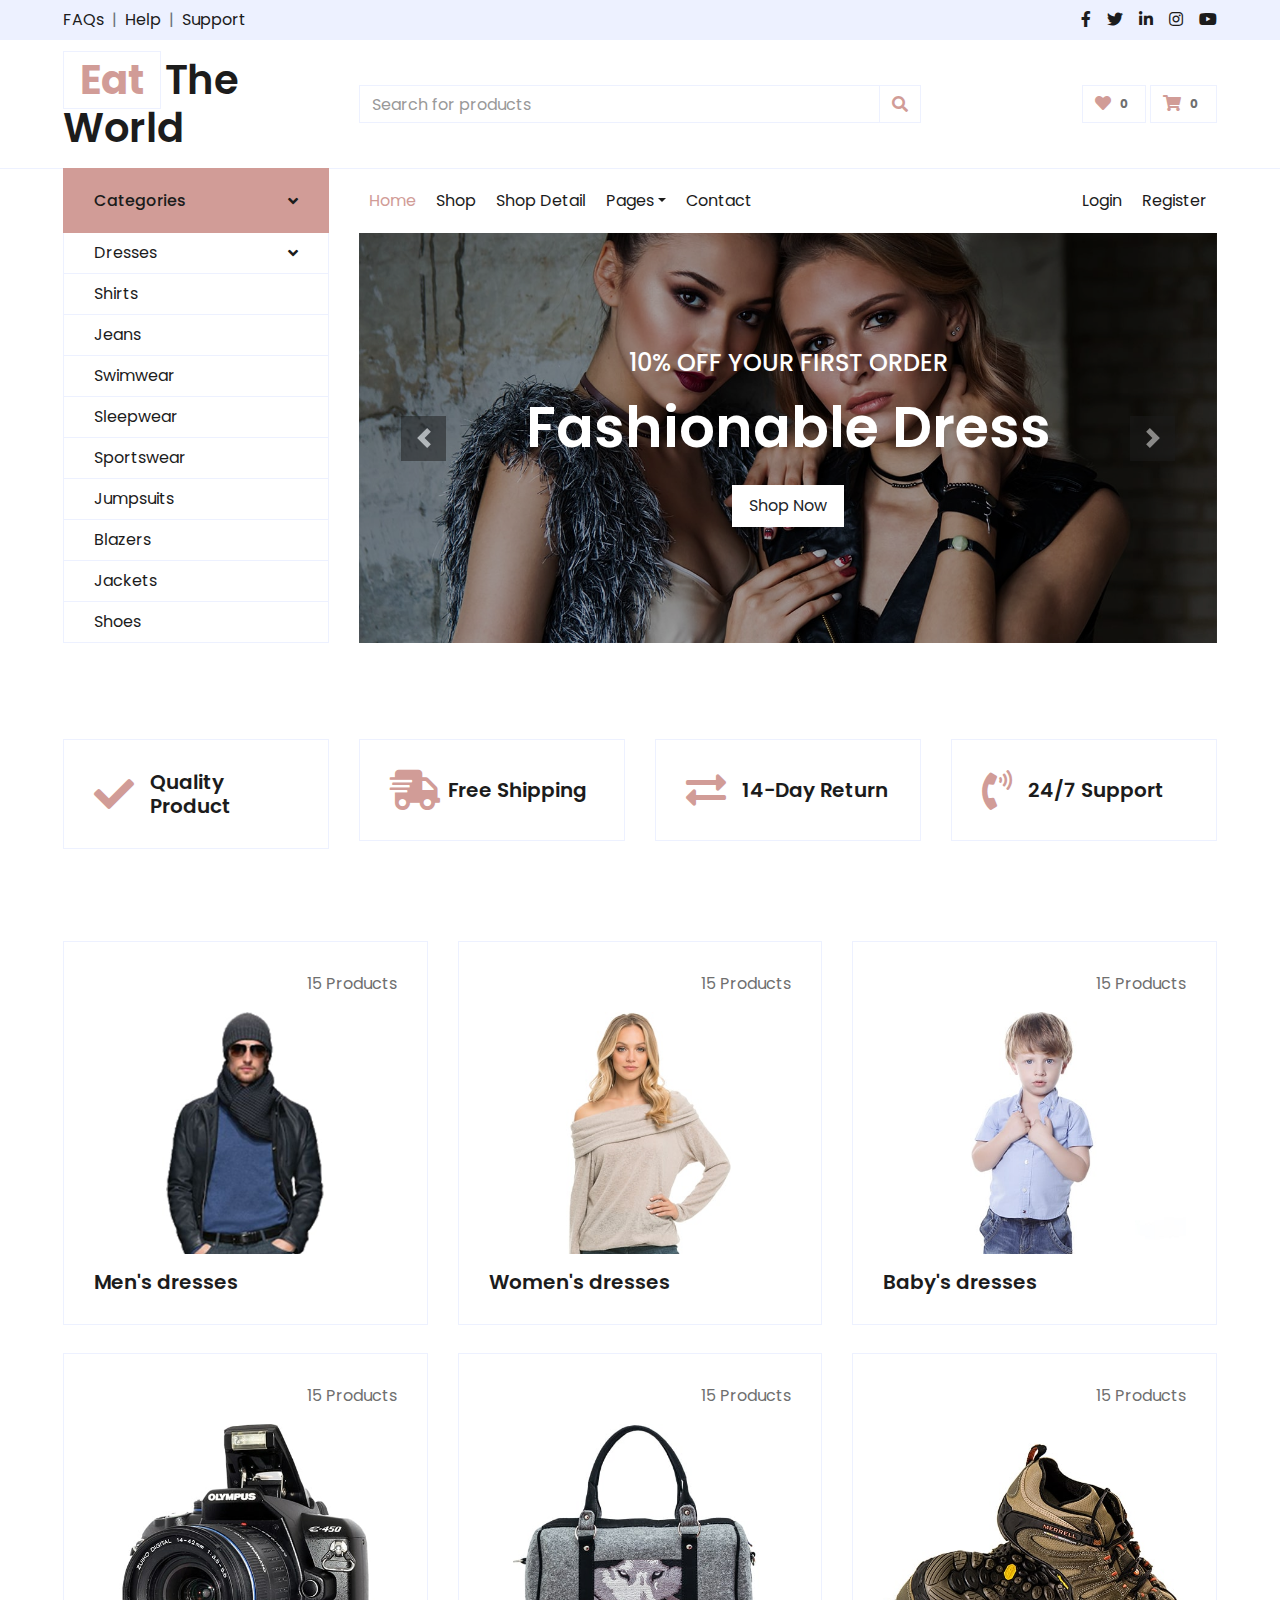
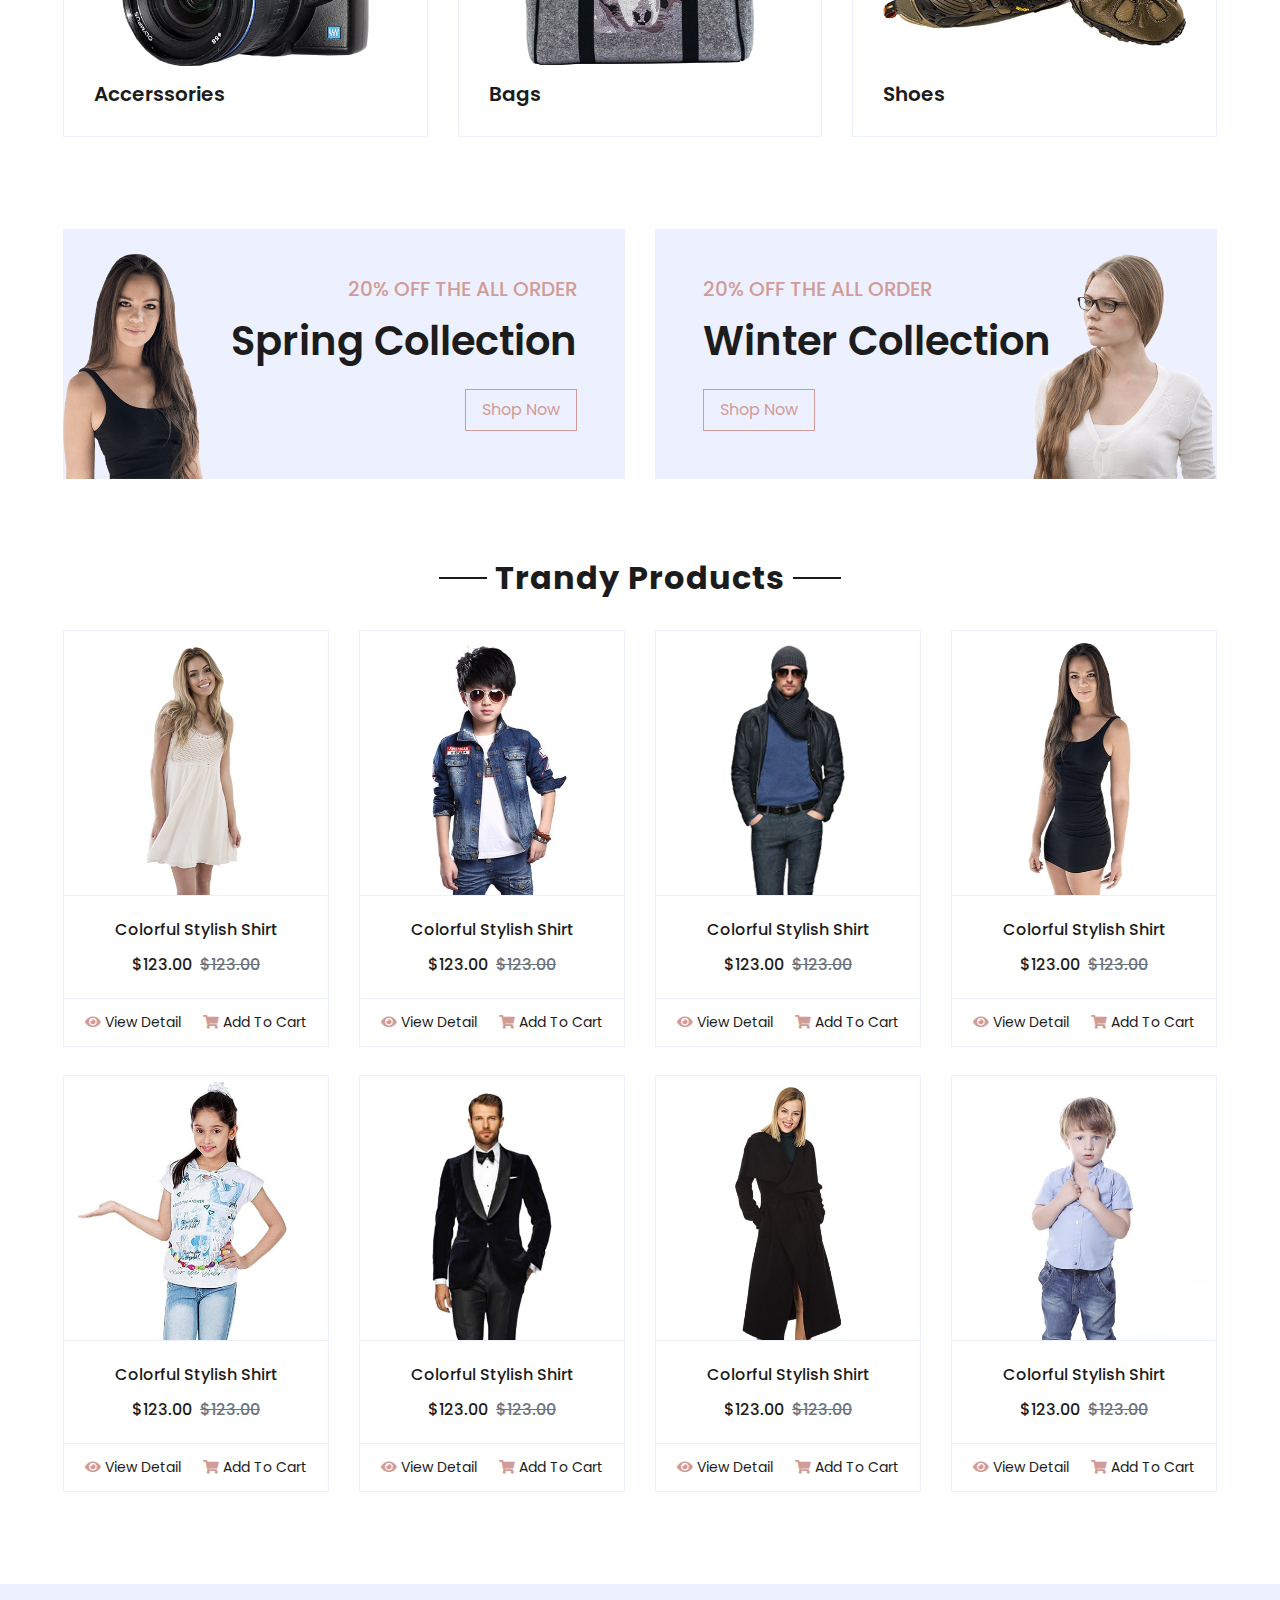
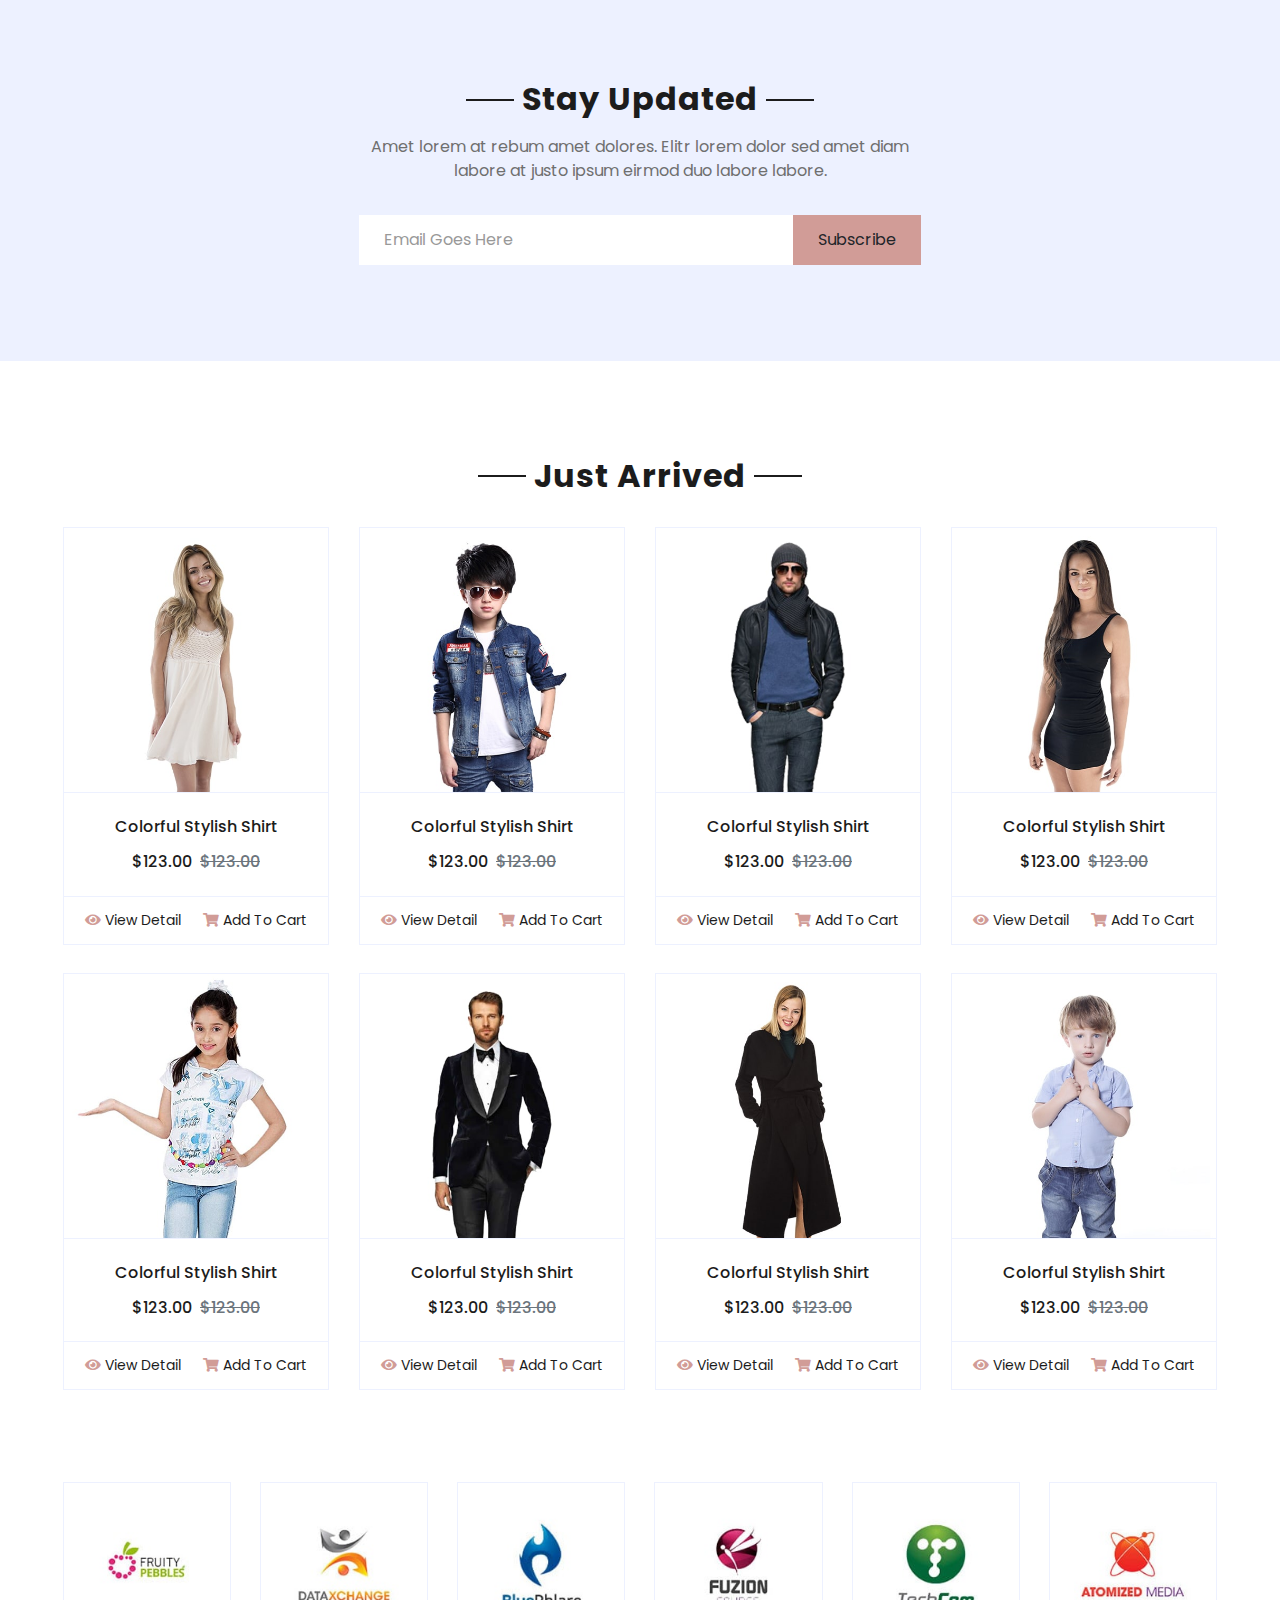
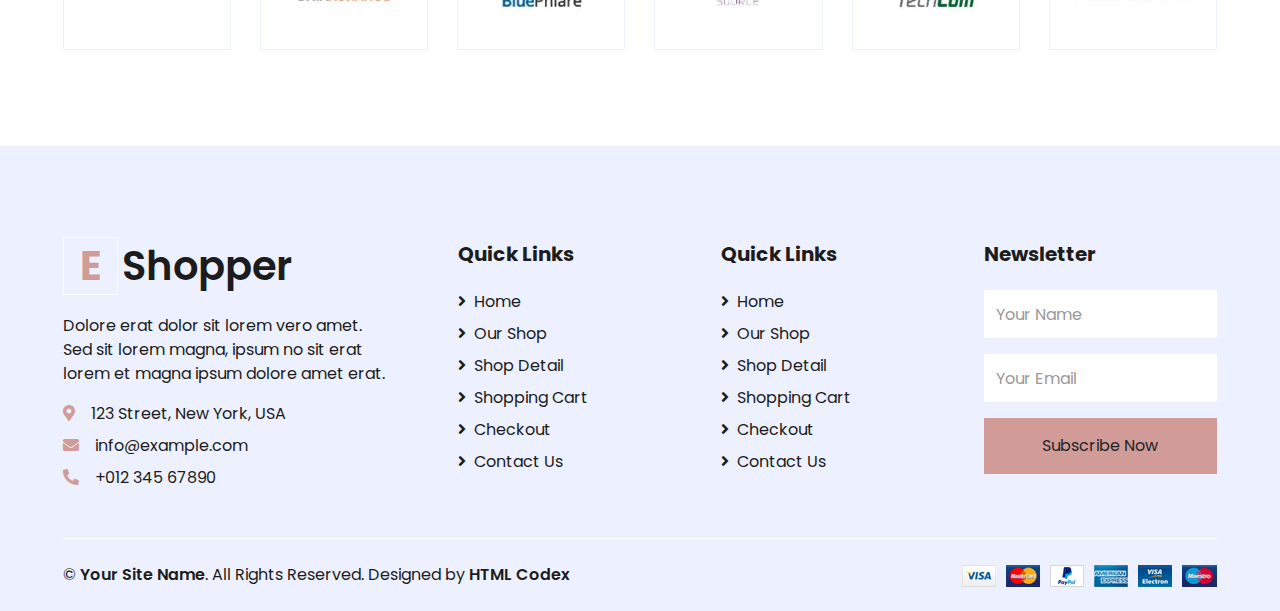
==== fe_case_md4/index.html @ 08b0b9df "scroll chuyển trang" ====
<!DOCTYPE html>
<html lang="en">

<head>
    <meta charset="utf-8">
    <title>EShopper - Bootstrap Shop Template</title>
    <meta content="width=device-width, initial-scale=1.0" name="viewport">
    <meta content="Free HTML Templates" name="keywords">
    <meta content="Free HTML Templates" name="description">

    <!-- Favicon -->
    <link href="img/favicon.ico" rel="icon">

    <!-- Google Web Fonts -->
    <link rel="preconnect" href="https://fonts.gstatic.com">
    <link href="https://fonts.googleapis.com/css2?family=Poppins:wght@100;200;300;400;500;600;700;800;900&display=swap" rel="stylesheet"> 

    <!-- Font Awesome -->
    <link href="https://cdnjs.cloudflare.com/ajax/libs/font-awesome/5.10.0/css/all.min.css" rel="stylesheet">

    <!-- Libraries Stylesheet -->
    <link href="lib/owlcarousel/assets/owl.carousel.min.css" rel="stylesheet">

    <!-- Customized Bootstrap Stylesheet -->
    <link href="css/style.css" rel="stylesheet">
</head>
<body>
    <!-- Topbar Start -->
    <div class="container-fluid">
        <div class="row bg-secondary py-2 px-xl-5">
            <div class="col-lg-6 d-none d-lg-block">
                <div class="d-inline-flex align-items-center">
                    <a class="text-dark" href="">FAQs</a>
                    <span class="text-muted px-2">|</span>
                    <a class="text-dark" href="">Help</a>
                    <span class="text-muted px-2">|</span>
                    <a class="text-dark" href="">Support</a>
                </div>
            </div>
            <div class="col-lg-6 text-center text-lg-right">
                <div class="d-inline-flex align-items-center">
                    <a class="text-dark px-2" href="">
                        <i class="fab fa-facebook-f"></i>
                    </a>
                    <a class="text-dark px-2" href="">
                        <i class="fab fa-twitter"></i>
                    </a>
                    <a class="text-dark px-2" href="">
                        <i class="fab fa-linkedin-in"></i>
                    </a>
                    <a class="text-dark px-2" href="">
                        <i class="fab fa-instagram"></i>
                    </a>
                    <a class="text-dark pl-2" href="">
                        <i class="fab fa-youtube"></i>
                    </a>
                </div>
            </div>
        </div>
        <div class="row align-items-center py-3 px-xl-5">
            <div class="col-lg-3 d-none d-lg-block">
                <a href="index.html" class="text-decoration-none">
                    <h1 class="m-0 display-5 font-weight-semi-bold">
                        <span class="text-primary font-weight-bold border px-3 mr-1">Eat</span>The World</h1>
                </a>
            </div>
            <div class="col-lg-6 col-6 text-left">
                <form action="">
                    <div class="input-group">
                        <input type="text" class="form-control" placeholder="Search for products">
                        <div class="input-group-append">
                            <span class="input-group-text bg-transparent text-primary">
                                <i class="fa fa-search"></i>
                            </span>
                        </div>
                    </div>
                </form>
            </div>
            <div class="col-lg-3 col-6 text-right">
                <a href="" class="btn border">
                    <i class="fas fa-heart text-primary"></i>
                    <span class="badge">0</span>
                </a>
                <a href="" class="btn border">
                    <i class="fas fa-shopping-cart text-primary"></i>
                    <span class="badge">0</span>
                </a>
            </div>
        </div>
    </div>
    <!-- Topbar End -->


    <!-- Navbar Start -->
    <div class="container-fluid mb-5">
        <div class="row border-top px-xl-5">
            <div class="col-lg-3 d-none d-lg-block">
                <a class="btn shadow-none d-flex align-items-center justify-content-between bg-primary text-white w-100"
                   data-toggle="collapse" href="#navbar-vertical" style="height: 65px; margin-top: -1px; padding: 0 30px;">
                    <h6 class="m-0">Categories</h6>
                    <i class="fa fa-angle-down text-dark"></i>
                </a>
                <nav class="collapse show navbar navbar-vertical navbar-light align-items-start p-0 border border-top-0 border-bottom-0" id="navbar-vertical">
                    <div class="navbar-nav w-100 overflow-hidden" style="height: 410px">
                        <div class="nav-item dropdown">
                            <a href="#" class="nav-link" data-toggle="dropdown">Dresses <i class="fa fa-angle-down float-right mt-1"></i></a>
                            <div class="dropdown-menu position-absolute bg-secondary border-0 rounded-0 w-100 m-0">
                                <a href="" class="dropdown-item">Men's Dresses</a>
                                <a href="" class="dropdown-item">Women's Dresses</a>
                                <a href="" class="dropdown-item">Baby's Dresses</a>
                            </div>
                        </div>
                        <a href="" class="nav-item nav-link">Shirts</a>
                        <a href="" class="nav-item nav-link">Jeans</a>
                        <a href="" class="nav-item nav-link">Swimwear</a>
                        <a href="" class="nav-item nav-link">Sleepwear</a>
                        <a href="" class="nav-item nav-link">Sportswear</a>
                        <a href="" class="nav-item nav-link">Jumpsuits</a>
                        <a href="" class="nav-item nav-link">Blazers</a>
                        <a href="" class="nav-item nav-link">Jackets</a>
                        <a href="" class="nav-item nav-link">Shoes</a>
                    </div>
                </nav>
            </div>
            <div class="col-lg-9">
                <nav class="navbar navbar-expand-lg bg-light navbar-light py-3 py-lg-0 px-0">
                    <a href="" class="text-decoration-none d-block d-lg-none">
                        <h1 class="m-0 display-5 font-weight-semi-bold"><span class="text-primary font-weight-bold border px-3 mr-1">E</span>Shopper</h1>
                    </a>
                    <button type="button" class="navbar-toggler" data-toggle="collapse" data-target="#navbarCollapse">
                        <span class="navbar-toggler-icon"></span>
                    </button>
                    <div class="collapse navbar-collapse justify-content-between" id="navbarCollapse">
                        <div class="navbar-nav mr-auto py-0">
                            <a href="index.html" class="nav-item nav-link active">Home</a>
                            <a href="shop.html" class="nav-item nav-link">Shop</a>
                            <a href="detail.html" class="nav-item nav-link">Shop Detail</a>
                            <div class="nav-item dropdown">
                                <a href="#" class="nav-link dropdown-toggle" data-toggle="dropdown">Pages</a>
                                <div class="dropdown-menu rounded-0 m-0">
                                    <a href="cart.html" class="dropdown-item">Shopping Cart</a>
                                    <a href="checkout.html" class="dropdown-item">Checkout</a>
                                </div>
                            </div>
                            <a href="save_merchant.html" class="nav-item nav-link">Contact</a>
                        </div>
                        <div class="navbar-nav ml-auto py-0">
                            <a href="" class="nav-item nav-link">Login</a>
                            <a href="" class="nav-item nav-link">Register</a>
                        </div>
                    </div>
                </nav>
                <div id="header-carousel" class="carousel slide" data-ride="carousel">
                    <div class="carousel-inner">
                        <div class="carousel-item active" style="height: 410px;">
                            <img class="img-fluid" src="img/carousel-1.jpg" alt="Image">
                            <div class="carousel-caption d-flex flex-column align-items-center justify-content-center">
                                <div class="p-3" style="max-width: 700px;">
                                    <h4 class="text-light text-uppercase font-weight-medium mb-3">10% Off Your First Order</h4>
                                    <h3 class="display-4 text-white font-weight-semi-bold mb-4">Fashionable Dress</h3>
                                    <a href="" class="btn btn-light py-2 px-3">Shop Now</a>
                                </div>
                            </div>
                        </div>
                        <div class="carousel-item" style="height: 410px;">
                            <img class="img-fluid" src="img/carousel-2.jpg" alt="Image">
                            <div class="carousel-caption d-flex flex-column align-items-center justify-content-center">
                                <div class="p-3" style="max-width: 700px;">
                                    <h4 class="text-light text-uppercase font-weight-medium mb-3">10% Off Your First Order</h4>
                                    <h3 class="display-4 text-white font-weight-semi-bold mb-4">Reasonable Price</h3>
                                    <a href="" class="btn btn-light py-2 px-3">Shop Now</a>
                                </div>
                            </div>
                        </div>
                    </div>
                    <a class="carousel-control-prev" href="#header-carousel" data-slide="prev">
                        <div class="btn btn-dark" style="width: 45px; height: 45px;">
                            <span class="carousel-control-prev-icon mb-n2"></span>
                        </div>
                    </a>
                    <a class="carousel-control-next" href="#header-carousel" data-slide="next">
                        <div class="btn btn-dark" style="width: 45px; height: 45px;">
                            <span class="carousel-control-next-icon mb-n2"></span>
                        </div>
                    </a>
                </div>
            </div>
        </div>
    </div>
    <!-- Navbar End -->


    <!-- Featured Start -->
    <div class="container-fluid pt-5">
        <div class="row px-xl-5 pb-3">
            <div class="col-lg-3 col-md-6 col-sm-12 pb-1">
                <div class="d-flex align-items-center border mb-4" style="padding: 30px;">
                    <h1 class="fa fa-check text-primary m-0 mr-3"></h1>
                    <h5 class="font-weight-semi-bold m-0">Quality Product</h5>
                </div>
            </div>
            <div class="col-lg-3 col-md-6 col-sm-12 pb-1">
                <div class="d-flex align-items-center border mb-4" style="padding: 30px;">
                    <h1 class="fa fa-shipping-fast text-primary m-0 mr-2"></h1>
                    <h5 class="font-weight-semi-bold m-0">Free Shipping</h5>
                </div>
            </div>
            <div class="col-lg-3 col-md-6 col-sm-12 pb-1">
                <div class="d-flex align-items-center border mb-4" style="padding: 30px;">
                    <h1 class="fas fa-exchange-alt text-primary m-0 mr-3"></h1>
                    <h5 class="font-weight-semi-bold m-0">14-Day Return</h5>
                </div>
            </div>
            <div class="col-lg-3 col-md-6 col-sm-12 pb-1">
                <div class="d-flex align-items-center border mb-4" style="padding: 30px;">
                    <h1 class="fa fa-phone-volume text-primary m-0 mr-3"></h1>
                    <h5 class="font-weight-semi-bold m-0">24/7 Support</h5>
                </div>
            </div>
        </div>
    </div>
    <!-- Featured End -->


    <!-- Categories Start -->
    <div class="container-fluid pt-5">
        <div class="row px-xl-5 pb-3">
            <div class="col-lg-4 col-md-6 pb-1">
                <div class="cat-item d-flex flex-column border mb-4" style="padding: 30px;">
                    <p class="text-right">15 Products</p>
                    <a href="" class="cat-img position-relative overflow-hidden mb-3">
                        <img class="img-fluid" src="img/cat-1.jpg" alt="">
                    </a>
                    <h5 class="font-weight-semi-bold m-0">Men's dresses</h5>
                </div>
            </div>
            <div class="col-lg-4 col-md-6 pb-1">
                <div class="cat-item d-flex flex-column border mb-4" style="padding: 30px;">
                    <p class="text-right">15 Products</p>
                    <a href="" class="cat-img position-relative overflow-hidden mb-3">
                        <img class="img-fluid" src="img/cat-2.jpg" alt="">
                    </a>
                    <h5 class="font-weight-semi-bold m-0">Women's dresses</h5>
                </div>
            </div>
            <div class="col-lg-4 col-md-6 pb-1">
                <div class="cat-item d-flex flex-column border mb-4" style="padding: 30px;">
                    <p class="text-right">15 Products</p>
                    <a href="" class="cat-img position-relative overflow-hidden mb-3">
                        <img class="img-fluid" src="img/cat-3.jpg" alt="">
                    </a>
                    <h5 class="font-weight-semi-bold m-0">Baby's dresses</h5>
                </div>
            </div>
            <div class="col-lg-4 col-md-6 pb-1">
                <div class="cat-item d-flex flex-column border mb-4" style="padding: 30px;">
                    <p class="text-right">15 Products</p>
                    <a href="" class="cat-img position-relative overflow-hidden mb-3">
                        <img class="img-fluid" src="img/cat-4.jpg" alt="">
                    </a>
                    <h5 class="font-weight-semi-bold m-0">Accerssories</h5>
                </div>
            </div>
            <div class="col-lg-4 col-md-6 pb-1">
                <div class="cat-item d-flex flex-column border mb-4" style="padding: 30px;">
                    <p class="text-right">15 Products</p>
                    <a href="" class="cat-img position-relative overflow-hidden mb-3">
                        <img class="img-fluid" src="img/cat-5.jpg" alt="">
                    </a>
                    <h5 class="font-weight-semi-bold m-0">Bags</h5>
                </div>
            </div>
            <div class="col-lg-4 col-md-6 pb-1">
                <div class="cat-item d-flex flex-column border mb-4" style="padding: 30px;">
                    <p class="text-right">15 Products</p>
                    <a href="" class="cat-img position-relative overflow-hidden mb-3">
                        <img class="img-fluid" src="img/cat-6.jpg" alt="">
                    </a>
                    <h5 class="font-weight-semi-bold m-0">Shoes</h5>
                </div>
            </div>
        </div>
    </div>
    <!-- Categories End -->


    <!-- Offer Start -->
    <div class="container-fluid offer pt-5">
        <div class="row px-xl-5">
            <div class="col-md-6 pb-4">
                <div class="position-relative bg-secondary text-center text-md-right text-white mb-2 py-5 px-5">
                    <img src="img/offer-1.png" alt="">
                    <div class="position-relative" style="z-index: 1;">
                        <h5 class="text-uppercase text-primary mb-3">20% off the all order</h5>
                        <h1 class="mb-4 font-weight-semi-bold">Spring Collection</h1>
                        <a href="" class="btn btn-outline-primary py-md-2 px-md-3">Shop Now</a>
                    </div>
                </div>
            </div>
            <div class="col-md-6 pb-4">
                <div class="position-relative bg-secondary text-center text-md-left text-white mb-2 py-5 px-5">
                    <img src="img/offer-2.png" alt="">
                    <div class="position-relative" style="z-index: 1;">
                        <h5 class="text-uppercase text-primary mb-3">20% off the all order</h5>
                        <h1 class="mb-4 font-weight-semi-bold">Winter Collection</h1>
                        <a href="" class="btn btn-outline-primary py-md-2 px-md-3">Shop Now</a>
                    </div>
                </div>
            </div>
        </div>
    </div>
    <!-- Offer End -->


    <!-- Products Start -->
    <div class="container-fluid pt-5">
        <div class="text-center mb-4">
            <h2 class="section-title px-5"><span class="px-2">Trandy Products</span></h2>
        </div>
        <div class="row px-xl-5 pb-3">
            <div class="col-lg-3 col-md-6 col-sm-12 pb-1">
                <div class="card product-item border-0 mb-4">
                    <div class="card-header product-img position-relative overflow-hidden bg-transparent border p-0">
                        <img class="img-fluid w-100" src="img/product-1.jpg" alt="">
                    </div>
                    <div class="card-body border-left border-right text-center p-0 pt-4 pb-3">
                        <h6 class="text-truncate mb-3">Colorful Stylish Shirt</h6>
                        <div class="d-flex justify-content-center">
                            <h6>$123.00</h6><h6 class="text-muted ml-2"><del>$123.00</del></h6>
                        </div>
                    </div>
                    <div class="card-footer d-flex justify-content-between bg-light border">
                        <a href="" class="btn btn-sm text-dark p-0"><i class="fas fa-eye text-primary mr-1"></i>View Detail</a>
                        <a href="" class="btn btn-sm text-dark p-0"><i class="fas fa-shopping-cart text-primary mr-1"></i>Add To Cart</a>
                    </div>
                </div>
            </div>
            <div class="col-lg-3 col-md-6 col-sm-12 pb-1">
                <div class="card product-item border-0 mb-4">
                    <div class="card-header product-img position-relative overflow-hidden bg-transparent border p-0">
                        <img class="img-fluid w-100" src="img/product-2.jpg" alt="">
                    </div>
                    <div class="card-body border-left border-right text-center p-0 pt-4 pb-3">
                        <h6 class="text-truncate mb-3">Colorful Stylish Shirt</h6>
                        <div class="d-flex justify-content-center">
                            <h6>$123.00</h6><h6 class="text-muted ml-2"><del>$123.00</del></h6>
                        </div>
                    </div>
                    <div class="card-footer d-flex justify-content-between bg-light border">
                        <a href="" class="btn btn-sm text-dark p-0"><i class="fas fa-eye text-primary mr-1"></i>View Detail</a>
                        <a href="" class="btn btn-sm text-dark p-0"><i class="fas fa-shopping-cart text-primary mr-1"></i>Add To Cart</a>
                    </div>
                </div>
            </div>
            <div class="col-lg-3 col-md-6 col-sm-12 pb-1">
                <div class="card product-item border-0 mb-4">
                    <div class="card-header product-img position-relative overflow-hidden bg-transparent border p-0">
                        <img class="img-fluid w-100" src="img/product-3.jpg" alt="">
                    </div>
                    <div class="card-body border-left border-right text-center p-0 pt-4 pb-3">
                        <h6 class="text-truncate mb-3">Colorful Stylish Shirt</h6>
                        <div class="d-flex justify-content-center">
                            <h6>$123.00</h6><h6 class="text-muted ml-2"><del>$123.00</del></h6>
                        </div>
                    </div>
                    <div class="card-footer d-flex justify-content-between bg-light border">
                        <a href="" class="btn btn-sm text-dark p-0"><i class="fas fa-eye text-primary mr-1"></i>View Detail</a>
                        <a href="" class="btn btn-sm text-dark p-0"><i class="fas fa-shopping-cart text-primary mr-1"></i>Add To Cart</a>
                    </div>
                </div>
            </div>
            <div class="col-lg-3 col-md-6 col-sm-12 pb-1">
                <div class="card product-item border-0 mb-4">
                    <div class="card-header product-img position-relative overflow-hidden bg-transparent border p-0">
                        <img class="img-fluid w-100" src="img/product-4.jpg" alt="">
                    </div>
                    <div class="card-body border-left border-right text-center p-0 pt-4 pb-3">
                        <h6 class="text-truncate mb-3">Colorful Stylish Shirt</h6>
                        <div class="d-flex justify-content-center">
                            <h6>$123.00</h6><h6 class="text-muted ml-2"><del>$123.00</del></h6>
                        </div>
                    </div>
                    <div class="card-footer d-flex justify-content-between bg-light border">
                        <a href="" class="btn btn-sm text-dark p-0"><i class="fas fa-eye text-primary mr-1"></i>View Detail</a>
                        <a href="" class="btn btn-sm text-dark p-0"><i class="fas fa-shopping-cart text-primary mr-1"></i>Add To Cart</a>
                    </div>
                </div>
            </div>
            <div class="col-lg-3 col-md-6 col-sm-12 pb-1">
                <div class="card product-item border-0 mb-4">
                    <div class="card-header product-img position-relative overflow-hidden bg-transparent border p-0">
                        <img class="img-fluid w-100" src="img/product-5.jpg" alt="">
                    </div>
                    <div class="card-body border-left border-right text-center p-0 pt-4 pb-3">
                        <h6 class="text-truncate mb-3">Colorful Stylish Shirt</h6>
                        <div class="d-flex justify-content-center">
                            <h6>$123.00</h6><h6 class="text-muted ml-2"><del>$123.00</del></h6>
                        </div>
                    </div>
                    <div class="card-footer d-flex justify-content-between bg-light border">
                        <a href="" class="btn btn-sm text-dark p-0"><i class="fas fa-eye text-primary mr-1"></i>View Detail</a>
                        <a href="" class="btn btn-sm text-dark p-0"><i class="fas fa-shopping-cart text-primary mr-1"></i>Add To Cart</a>
                    </div>
                </div>
            </div>
            <div class="col-lg-3 col-md-6 col-sm-12 pb-1">
                <div class="card product-item border-0 mb-4">
                    <div class="card-header product-img position-relative overflow-hidden bg-transparent border p-0">
                        <img class="img-fluid w-100" src="img/product-6.jpg" alt="">
                    </div>
                    <div class="card-body border-left border-right text-center p-0 pt-4 pb-3">
                        <h6 class="text-truncate mb-3">Colorful Stylish Shirt</h6>
                        <div class="d-flex justify-content-center">
                            <h6>$123.00</h6><h6 class="text-muted ml-2"><del>$123.00</del></h6>
                        </div>
                    </div>
                    <div class="card-footer d-flex justify-content-between bg-light border">
                        <a href="" class="btn btn-sm text-dark p-0"><i class="fas fa-eye text-primary mr-1"></i>View Detail</a>
                        <a href="" class="btn btn-sm text-dark p-0"><i class="fas fa-shopping-cart text-primary mr-1"></i>Add To Cart</a>
                    </div>
                </div>
            </div>
            <div class="col-lg-3 col-md-6 col-sm-12 pb-1">
                <div class="card product-item border-0 mb-4">
                    <div class="card-header product-img position-relative overflow-hidden bg-transparent border p-0">
                        <img class="img-fluid w-100" src="img/product-7.jpg" alt="">
                    </div>
                    <div class="card-body border-left border-right text-center p-0 pt-4 pb-3">
                        <h6 class="text-truncate mb-3">Colorful Stylish Shirt</h6>
                        <div class="d-flex justify-content-center">
                            <h6>$123.00</h6><h6 class="text-muted ml-2"><del>$123.00</del></h6>
                        </div>
                    </div>
                    <div class="card-footer d-flex justify-content-between bg-light border">
                        <a href="" class="btn btn-sm text-dark p-0"><i class="fas fa-eye text-primary mr-1"></i>View Detail</a>
                        <a href="" class="btn btn-sm text-dark p-0"><i class="fas fa-shopping-cart text-primary mr-1"></i>Add To Cart</a>
                    </div>
                </div>
            </div>
            <div class="col-lg-3 col-md-6 col-sm-12 pb-1">
                <div class="card product-item border-0 mb-4">
                    <div class="card-header product-img position-relative overflow-hidden bg-transparent border p-0">
                        <img class="img-fluid w-100" src="img/product-8.jpg" alt="">
                    </div>
                    <div class="card-body border-left border-right text-center p-0 pt-4 pb-3">
                        <h6 class="text-truncate mb-3">Colorful Stylish Shirt</h6>
                        <div class="d-flex justify-content-center">
                            <h6>$123.00</h6><h6 class="text-muted ml-2"><del>$123.00</del></h6>
                        </div>
                    </div>
                    <div class="card-footer d-flex justify-content-between bg-light border">
                        <a href="" class="btn btn-sm text-dark p-0"><i class="fas fa-eye text-primary mr-1"></i>View Detail</a>
                        <a href="" class="btn btn-sm text-dark p-0"><i class="fas fa-shopping-cart text-primary mr-1"></i>Add To Cart</a>
                    </div>
                </div>
            </div>
        </div>
    </div>
    <!-- Products End -->


    <!-- Subscribe Start -->
    <div class="container-fluid bg-secondary my-5">
        <div class="row justify-content-md-center py-5 px-xl-5">
            <div class="col-md-6 col-12 py-5">
                <div class="text-center mb-2 pb-2">
                    <h2 class="section-title px-5 mb-3"><span class="bg-secondary px-2">Stay Updated</span></h2>
                    <p>Amet lorem at rebum amet dolores. Elitr lorem dolor sed amet diam labore at justo ipsum eirmod duo labore labore.</p>
                </div>
                <form action="">
                    <div class="input-group">
                        <input type="text" class="form-control border-white p-4" placeholder="Email Goes Here">
                        <div class="input-group-append">
                            <button class="btn btn-primary px-4">Subscribe</button>
                        </div>
                    </div>
                </form>
            </div>
        </div>
    </div>
    <!-- Subscribe End -->


    <!-- Products Start -->
    <div class="container-fluid pt-5">
        <div class="text-center mb-4">
            <h2 class="section-title px-5"><span class="px-2">Just Arrived</span></h2>
        </div>
        <div class="row px-xl-5 pb-3">
            <div class="col-lg-3 col-md-6 col-sm-12 pb-1">
                <div class="card product-item border-0 mb-4">
                    <div class="card-header product-img position-relative overflow-hidden bg-transparent border p-0">
                        <img class="img-fluid w-100" src="img/product-1.jpg" alt="">
                    </div>
                    <div class="card-body border-left border-right text-center p-0 pt-4 pb-3">
                        <h6 class="text-truncate mb-3">Colorful Stylish Shirt</h6>
                        <div class="d-flex justify-content-center">
                            <h6>$123.00</h6><h6 class="text-muted ml-2"><del>$123.00</del></h6>
                        </div>
                    </div>
                    <div class="card-footer d-flex justify-content-between bg-light border">
                        <a href="" class="btn btn-sm text-dark p-0"><i class="fas fa-eye text-primary mr-1"></i>View Detail</a>
                        <a href="" class="btn btn-sm text-dark p-0"><i class="fas fa-shopping-cart text-primary mr-1"></i>Add To Cart</a>
                    </div>
                </div>
            </div>
            <div class="col-lg-3 col-md-6 col-sm-12 pb-1">
                <div class="card product-item border-0 mb-4">
                    <div class="card-header product-img position-relative overflow-hidden bg-transparent border p-0">
                        <img class="img-fluid w-100" src="img/product-2.jpg" alt="">
                    </div>
                    <div class="card-body border-left border-right text-center p-0 pt-4 pb-3">
                        <h6 class="text-truncate mb-3">Colorful Stylish Shirt</h6>
                        <div class="d-flex justify-content-center">
                            <h6>$123.00</h6><h6 class="text-muted ml-2"><del>$123.00</del></h6>
                        </div>
                    </div>
                    <div class="card-footer d-flex justify-content-between bg-light border">
                        <a href="" class="btn btn-sm text-dark p-0"><i class="fas fa-eye text-primary mr-1"></i>View Detail</a>
                        <a href="" class="btn btn-sm text-dark p-0"><i class="fas fa-shopping-cart text-primary mr-1"></i>Add To Cart</a>
                    </div>
                </div>
            </div>
            <div class="col-lg-3 col-md-6 col-sm-12 pb-1">
                <div class="card product-item border-0 mb-4">
                    <div class="card-header product-img position-relative overflow-hidden bg-transparent border p-0">
                        <img class="img-fluid w-100" src="img/product-3.jpg" alt="">
                    </div>
                    <div class="card-body border-left border-right text-center p-0 pt-4 pb-3">
                        <h6 class="text-truncate mb-3">Colorful Stylish Shirt</h6>
                        <div class="d-flex justify-content-center">
                            <h6>$123.00</h6><h6 class="text-muted ml-2"><del>$123.00</del></h6>
                        </div>
                    </div>
                    <div class="card-footer d-flex justify-content-between bg-light border">
                        <a href="" class="btn btn-sm text-dark p-0"><i class="fas fa-eye text-primary mr-1"></i>View Detail</a>
                        <a href="" class="btn btn-sm text-dark p-0"><i class="fas fa-shopping-cart text-primary mr-1"></i>Add To Cart</a>
                    </div>
                </div>
            </div>
            <div class="col-lg-3 col-md-6 col-sm-12 pb-1">
                <div class="card product-item border-0 mb-4">
                    <div class="card-header product-img position-relative overflow-hidden bg-transparent border p-0">
                        <img class="img-fluid w-100" src="img/product-4.jpg" alt="">
                    </div>
                    <div class="card-body border-left border-right text-center p-0 pt-4 pb-3">
                        <h6 class="text-truncate mb-3">Colorful Stylish Shirt</h6>
                        <div class="d-flex justify-content-center">
                            <h6>$123.00</h6><h6 class="text-muted ml-2"><del>$123.00</del></h6>
                        </div>
                    </div>
                    <div class="card-footer d-flex justify-content-between bg-light border">
                        <a href="" class="btn btn-sm text-dark p-0"><i class="fas fa-eye text-primary mr-1"></i>View Detail</a>
                        <a href="" class="btn btn-sm text-dark p-0"><i class="fas fa-shopping-cart text-primary mr-1"></i>Add To Cart</a>
                    </div>
                </div>
            </div>
            <div class="col-lg-3 col-md-6 col-sm-12 pb-1">
                <div class="card product-item border-0 mb-4">
                    <div class="card-header product-img position-relative overflow-hidden bg-transparent border p-0">
                        <img class="img-fluid w-100" src="img/product-5.jpg" alt="">
                    </div>
                    <div class="card-body border-left border-right text-center p-0 pt-4 pb-3">
                        <h6 class="text-truncate mb-3">Colorful Stylish Shirt</h6>
                        <div class="d-flex justify-content-center">
                            <h6>$123.00</h6><h6 class="text-muted ml-2"><del>$123.00</del></h6>
                        </div>
                    </div>
                    <div class="card-footer d-flex justify-content-between bg-light border">
                        <a href="" class="btn btn-sm text-dark p-0"><i class="fas fa-eye text-primary mr-1"></i>View Detail</a>
                        <a href="" class="btn btn-sm text-dark p-0"><i class="fas fa-shopping-cart text-primary mr-1"></i>Add To Cart</a>
                    </div>
                </div>
            </div>
            <div class="col-lg-3 col-md-6 col-sm-12 pb-1">
                <div class="card product-item border-0 mb-4">
                    <div class="card-header product-img position-relative overflow-hidden bg-transparent border p-0">
                        <img class="img-fluid w-100" src="img/product-6.jpg" alt="">
                    </div>
                    <div class="card-body border-left border-right text-center p-0 pt-4 pb-3">
                        <h6 class="text-truncate mb-3">Colorful Stylish Shirt</h6>
                        <div class="d-flex justify-content-center">
                            <h6>$123.00</h6><h6 class="text-muted ml-2"><del>$123.00</del></h6>
                        </div>
                    </div>
                    <div class="card-footer d-flex justify-content-between bg-light border">
                        <a href="" class="btn btn-sm text-dark p-0"><i class="fas fa-eye text-primary mr-1"></i>View Detail</a>
                        <a href="" class="btn btn-sm text-dark p-0"><i class="fas fa-shopping-cart text-primary mr-1"></i>Add To Cart</a>
                    </div>
                </div>
            </div>
            <div class="col-lg-3 col-md-6 col-sm-12 pb-1">
                <div class="card product-item border-0 mb-4">
                    <div class="card-header product-img position-relative overflow-hidden bg-transparent border p-0">
                        <img class="img-fluid w-100" src="img/product-7.jpg" alt="">
                    </div>
                    <div class="card-body border-left border-right text-center p-0 pt-4 pb-3">
                        <h6 class="text-truncate mb-3">Colorful Stylish Shirt</h6>
                        <div class="d-flex justify-content-center">
                            <h6>$123.00</h6><h6 class="text-muted ml-2"><del>$123.00</del></h6>
                        </div>
                    </div>
                    <div class="card-footer d-flex justify-content-between bg-light border">
                        <a href="" class="btn btn-sm text-dark p-0"><i class="fas fa-eye text-primary mr-1"></i>View Detail</a>
                        <a href="" class="btn btn-sm text-dark p-0"><i class="fas fa-shopping-cart text-primary mr-1"></i>Add To Cart</a>
                    </div>
                </div>
            </div>
            <div class="col-lg-3 col-md-6 col-sm-12 pb-1">
                <div class="card product-item border-0 mb-4">
                    <div class="card-header product-img position-relative overflow-hidden bg-transparent border p-0">
                        <img class="img-fluid w-100" src="img/product-8.jpg" alt="">
                    </div>
                    <div class="card-body border-left border-right text-center p-0 pt-4 pb-3">
                        <h6 class="text-truncate mb-3">Colorful Stylish Shirt</h6>
                        <div class="d-flex justify-content-center">
                            <h6>$123.00</h6><h6 class="text-muted ml-2"><del>$123.00</del></h6>
                        </div>
                    </div>
                    <div class="card-footer d-flex justify-content-between bg-light border">
                        <a href="" class="btn btn-sm text-dark p-0"><i class="fas fa-eye text-primary mr-1"></i>View Detail</a>
                        <a href="" class="btn btn-sm text-dark p-0"><i class="fas fa-shopping-cart text-primary mr-1"></i>Add To Cart</a>
                    </div>
                </div>
            </div>
        </div>
    </div>
    <!-- Products End -->


    <!-- Vendor Start -->
    <div class="container-fluid py-5">
        <div class="row px-xl-5">
            <div class="col">
                <div class="owl-carousel vendor-carousel">
                    <div class="vendor-item border p-4">
                        <img src="img/vendor-1.jpg" alt="">
                    </div>
                    <div class="vendor-item border p-4">
                        <img src="img/vendor-2.jpg" alt="">
                    </div>
                    <div class="vendor-item border p-4">
                        <img src="img/vendor-3.jpg" alt="">
                    </div>
                    <div class="vendor-item border p-4">
                        <img src="img/vendor-4.jpg" alt="">
                    </div>
                    <div class="vendor-item border p-4">
                        <img src="img/vendor-5.jpg" alt="">
                    </div>
                    <div class="vendor-item border p-4">
                        <img src="img/vendor-6.jpg" alt="">
                    </div>
                    <div class="vendor-item border p-4">
                        <img src="img/vendor-7.jpg" alt="">
                    </div>
                    <div class="vendor-item border p-4">
                        <img src="img/vendor-8.jpg" alt="">
                    </div>
                </div>
            </div>
        </div>
    </div>
    <!-- Vendor End -->


    <!-- Footer Start -->
    <div class="container-fluid bg-secondary text-dark mt-5 pt-5">
        <div class="row px-xl-5 pt-5">
            <div class="col-lg-4 col-md-12 mb-5 pr-3 pr-xl-5">
                <a href="" class="text-decoration-none">
                    <h1 class="mb-4 display-5 font-weight-semi-bold"><span class="text-primary font-weight-bold border border-white px-3 mr-1">E</span>Shopper</h1>
                </a>
                <p>Dolore erat dolor sit lorem vero amet. Sed sit lorem magna, ipsum no sit erat lorem et magna ipsum dolore amet erat.</p>
                <p class="mb-2"><i class="fa fa-map-marker-alt text-primary mr-3"></i>123 Street, New York, USA</p>
                <p class="mb-2"><i class="fa fa-envelope text-primary mr-3"></i>info@example.com</p>
                <p class="mb-0"><i class="fa fa-phone-alt text-primary mr-3"></i>+012 345 67890</p>
            </div>
            <div class="col-lg-8 col-md-12">
                <div class="row">
                    <div class="col-md-4 mb-5">
                        <h5 class="font-weight-bold text-dark mb-4">Quick Links</h5>
                        <div class="d-flex flex-column justify-content-start">
                            <a class="text-dark mb-2" href="index.html"><i class="fa fa-angle-right mr-2"></i>Home</a>
                            <a class="text-dark mb-2" href="shop.html"><i class="fa fa-angle-right mr-2"></i>Our Shop</a>
                            <a class="text-dark mb-2" href="detail.html"><i class="fa fa-angle-right mr-2"></i>Shop Detail</a>
                            <a class="text-dark mb-2" href="cart.html"><i class="fa fa-angle-right mr-2"></i>Shopping Cart</a>
                            <a class="text-dark mb-2" href="checkout.html"><i class="fa fa-angle-right mr-2"></i>Checkout</a>
                            <a class="text-dark" href="save_merchant.html"><i class="fa fa-angle-right mr-2"></i>Contact Us</a>
                        </div>
                    </div>
                    <div class="col-md-4 mb-5">
                        <h5 class="font-weight-bold text-dark mb-4">Quick Links</h5>
                        <div class="d-flex flex-column justify-content-start">
                            <a class="text-dark mb-2" href="index.html"><i class="fa fa-angle-right mr-2"></i>Home</a>
                            <a class="text-dark mb-2" href="shop.html"><i class="fa fa-angle-right mr-2"></i>Our Shop</a>
                            <a class="text-dark mb-2" href="detail.html"><i class="fa fa-angle-right mr-2"></i>Shop Detail</a>
                            <a class="text-dark mb-2" href="cart.html"><i class="fa fa-angle-right mr-2"></i>Shopping Cart</a>
                            <a class="text-dark mb-2" href="checkout.html"><i class="fa fa-angle-right mr-2"></i>Checkout</a>
                            <a class="text-dark" href="save_merchant.html"><i class="fa fa-angle-right mr-2"></i>Contact Us</a>
                        </div>
                    </div>
                    <div class="col-md-4 mb-5">
                        <h5 class="font-weight-bold text-dark mb-4">Newsletter</h5>
                        <form action="">
                            <div class="form-group">
                                <input type="text" class="form-control border-0 py-4" placeholder="Your Name" required="required" />
                            </div>
                            <div class="form-group">
                                <input type="email" class="form-control border-0 py-4" placeholder="Your Email"
                                    required="required" />
                            </div>
                            <div>
                                <button class="btn btn-primary btn-block border-0 py-3" type="submit">Subscribe Now</button>
                            </div>
                        </form>
                    </div>
                </div>
            </div>
        </div>
        <div class="row border-top border-light mx-xl-5 py-4">
            <div class="col-md-6 px-xl-0">
                <p class="mb-md-0 text-center text-md-left text-dark">
                    &copy; <a class="text-dark font-weight-semi-bold" href="#">Your Site Name</a>. All Rights Reserved. Designed
                    by
                    <a class="text-dark font-weight-semi-bold" href="https://htmlcodex.com">HTML Codex</a>
                </p>
            </div>
            <div class="col-md-6 px-xl-0 text-center text-md-right">
                <img class="img-fluid" src="img/payments.png" alt="">
            </div>
        </div>
    </div>
    <!-- Footer End -->


    <!-- Back to Top -->
    <a href="#" class="btn btn-primary back-to-top"><i class="fa fa-angle-double-up"></i></a>


    <!-- JavaScript Libraries -->
    <script src="https://code.jquery.com/jquery-3.4.1.min.js"></script>
    <script src="https://stackpath.bootstrapcdn.com/bootstrap/4.4.1/js/bootstrap.bundle.min.js"></script>
    <script src="lib/easing/easing.min.js"></script>
    <script src="lib/owlcarousel/owl.carousel.min.js"></script>

    <!-- Contact Javascript File -->
    <script src="mail/jqBootstrapValidation.min.js"></script>
    <script src="mail/contact.js"></script>

    <!-- Template Javascript -->
    <script src="js/main.js"></script>
</body>

</html>
---- fe_case_md4/css/style.css ----
/******* Bootstrap Theming ********/
/*!
 * Bootstrap v4.5.3 (https://getbootstrap.com/)
 * Copyright 2011-2020 The Bootstrap Authors
 * Copyright 2011-2020 Twitter, Inc.
 * Licensed under MIT (https://github.com/twbs/bootstrap/blob/main/LICENSE)
 */
:root {
  --blue: #007bff;
  --indigo: #6610f2;
  --purple: #6f42c1;
  --pink: #e83e8c;
  --red: #dc3545;
  --orange: #fd7e14;
  --yellow: #ffc107;
  --green: #28a745;
  --teal: #20c997;
  --cyan: #17a2b8;
  --white: #fff;
  --gray: #6c757d;
  --gray-dark: #343a40;
  --primary: #D19C97;
  --secondary: #EDF1FF;
  --success: #28a745;
  --info: #17a2b8;
  --warning: #ffc107;
  --danger: #dc3545;
  --light: #FFFFFF;
  --dark: #1C1C1C;
  --breakpoint-xs: 0;
  --breakpoint-sm: 576px;
  --breakpoint-md: 768px;
  --breakpoint-lg: 992px;
  --breakpoint-xl: 1200px;
  --font-family-sans-serif: "Poppins", sans-serif;
  --font-family-monospace: SFMono-Regular, Menlo, Monaco, Consolas, "Liberation Mono", "Courier New", monospace;
}

*,
*::before,
*::after {
  box-sizing: border-box;
}

.form-popup {
  display: none;
  position: fixed;
  bottom: 0;
  right: 15px;
  z-index: 9;
}

html {
  font-family: sans-serif;
  line-height: 1.15;
  -webkit-text-size-adjust: 100%;
  -webkit-tap-highlight-color: rgba(0, 0, 0, 0);
}

article, aside, figcaption, figure, footer, header, hgroup, main, nav, section {
  display: block;
}

body {
  margin: 0;
  font-family: "Poppins", sans-serif;
  font-size: 1rem;
  font-weight: 400;
  line-height: 1.5;
  color: #6F6F6F;
  text-align: left;
  background-color: #fff;
}

[tabindex="-1"]:focus:not(:focus-visible) {
  outline: 0 !important;
}

hr {
  box-sizing: content-box;
  height: 0;
  overflow: visible;
}

h1, h2, h3, h4, h5, h6 {
  margin-top: 0;
  margin-bottom: 0.5rem;
}

p {
  margin-top: 0;
  margin-bottom: 1rem;
}

abbr[title],
abbr[data-original-title] {
  text-decoration: underline;
  text-decoration: underline dotted;
  cursor: help;
  border-bottom: 0;
  text-decoration-skip-ink: none;
}

address {
  margin-bottom: 1rem;
  font-style: normal;
  line-height: inherit;
}

ol,
ul,
dl {
  margin-top: 0;
  margin-bottom: 1rem;
}

ol ol,
ul ul,
ol ul,
ul ol {
  margin-bottom: 0;
}

dt {
  font-weight: 700;
}

dd {
  margin-bottom: .5rem;
  margin-left: 0;
}

blockquote {
  margin: 0 0 1rem;
}

b,
strong {
  font-weight: bolder;
}

small {
  font-size: 80%;
}

sub,
sup {
  position: relative;
  font-size: 75%;
  line-height: 0;
  vertical-align: baseline;
}

sub {
  bottom: -.25em;
}

sup {
  top: -.5em;
}

a {
  color: #D19C97;
  text-decoration: none;
  background-color: transparent;
}

a:hover {
  color: #ba6a62;
  text-decoration: underline;
}

a:not([href]):not([class]) {
  color: inherit;
  text-decoration: none;
}

a:not([href]):not([class]):hover {
  color: inherit;
  text-decoration: none;
}

pre,
code,
kbd,
samp {
  font-family: SFMono-Regular, Menlo, Monaco, Consolas, "Liberation Mono", "Courier New", monospace;
  font-size: 1em;
}

pre {
  margin-top: 0;
  margin-bottom: 1rem;
  overflow: auto;
  -ms-overflow-style: scrollbar;
}

figure {
  margin: 0 0 1rem;
}

img {
  vertical-align: middle;
  border-style: none;
}

svg {
  overflow: hidden;
  vertical-align: middle;
}

table {
  border-collapse: collapse;
}

caption {
  padding-top: 0.75rem;
  padding-bottom: 0.75rem;
  color: #6c757d;
  text-align: left;
  caption-side: bottom;
}

th {
  text-align: inherit;
  text-align: -webkit-match-parent;
}

label {
  display: inline-block;
  margin-bottom: 0.5rem;
}

button {
  border-radius: 0;
}

button:focus {
  outline: 1px dotted;
  outline: 5px auto -webkit-focus-ring-color;
}

input,
button,
select,
optgroup,
textarea {
  margin: 0;
  font-family: inherit;
  font-size: inherit;
  line-height: inherit;
}

button,
input {
  overflow: visible;
}

button,
select {
  text-transform: none;
}

[role="button"] {
  cursor: pointer;
}

select {
  word-wrap: normal;
}

button,
[type="button"],
[type="reset"],
[type="submit"] {
  -webkit-appearance: button;
}

button:not(:disabled),
[type="button"]:not(:disabled),
[type="reset"]:not(:disabled),
[type="submit"]:not(:disabled) {
  cursor: pointer;
}

button::-moz-focus-inner,
[type="button"]::-moz-focus-inner,
[type="reset"]::-moz-focus-inner,
[type="submit"]::-moz-focus-inner {
  padding: 0;
  border-style: none;
}

input[type="radio"],
input[type="checkbox"] {
  box-sizing: border-box;
  padding: 0;
}

textarea {
  overflow: auto;
  resize: vertical;
}

fieldset {
  min-width: 0;
  padding: 0;
  margin: 0;
  border: 0;
}

legend {
  display: block;
  width: 100%;
  max-width: 100%;
  padding: 0;
  margin-bottom: .5rem;
  font-size: 1.5rem;
  line-height: inherit;
  color: inherit;
  white-space: normal;
}

@media (max-width: 1200px) {
  legend {
    font-size: calc(1.275rem + 0.3vw) ;
  }
}

progress {
  vertical-align: baseline;
}

[type="number"]::-webkit-inner-spin-button,
[type="number"]::-webkit-outer-spin-button {
  height: auto;
}

[type="search"] {
  outline-offset: -2px;
  -webkit-appearance: none;
}

[type="search"]::-webkit-search-decoration {
  -webkit-appearance: none;
}

::-webkit-file-upload-button {
  font: inherit;
  -webkit-appearance: button;
}

output {
  display: inline-block;
}

summary {
  display: list-item;
  cursor: pointer;
}

template {
  display: none;
}

[hidden] {
  display: none !important;
}

h1, h2, h3, h4, h5, h6,
.h1, .h2, .h3, .h4, .h5, .h6 {
  margin-bottom: 0.5rem;
  font-weight: 500;
  line-height: 1.2;
  color: #1C1C1C;
}

h1, .h1 {
  font-size: 2.5rem;
}

@media (max-width: 1200px) {
  h1, .h1 {
    font-size: calc(1.375rem + 1.5vw) ;
  }
}

h2, .h2 {
  font-size: 2rem;
}

@media (max-width: 1200px) {
  h2, .h2 {
    font-size: calc(1.325rem + 0.9vw) ;
  }
}

h3, .h3 {
  font-size: 1.75rem;
}

@media (max-width: 1200px) {
  h3, .h3 {
    font-size: calc(1.3rem + 0.6vw) ;
  }
}

h4, .h4 {
  font-size: 1.5rem;
}

@media (max-width: 1200px) {
  h4, .h4 {
    font-size: calc(1.275rem + 0.3vw) ;
  }
}

h5, .h5 {
  font-size: 1.25rem;
}

h6, .h6 {
  font-size: 1rem;
}

.lead {
  font-size: 1.25rem;
  font-weight: 300;
}

.display-1 {
  font-size: 6rem;
  font-weight: 300;
  line-height: 1.2;
}

@media (max-width: 1200px) {
  .display-1 {
    font-size: calc(1.725rem + 5.7vw) ;
  }
}

.display-2 {
  font-size: 5.5rem;
  font-weight: 300;
  line-height: 1.2;
}

@media (max-width: 1200px) {
  .display-2 {
    font-size: calc(1.675rem + 5.1vw) ;
  }
}

.display-3 {
  font-size: 4.5rem;
  font-weight: 300;
  line-height: 1.2;
}

@media (max-width: 1200px) {
  .display-3 {
    font-size: calc(1.575rem + 3.9vw) ;
  }
}

.display-4 {
  font-size: 3.5rem;
  font-weight: 300;
  line-height: 1.2;
}

@media (max-width: 1200px) {
  .display-4 {
    font-size: calc(1.475rem + 2.7vw) ;
  }
}

hr {
  margin-top: 1rem;
  margin-bottom: 1rem;
  border: 0;
  border-top: 1px solid rgba(0, 0, 0, 0.1);
}

small,
.small {
  font-size: 80%;
  font-weight: 400;
}

mark,
.mark {
  padding: 0.2em;
  background-color: #fcf8e3;
}

.list-unstyled {
  padding-left: 0;
  list-style: none;
}

.list-inline {
  padding-left: 0;
  list-style: none;
}

.list-inline-item {
  display: inline-block;
}

.list-inline-item:not(:last-child) {
  margin-right: 0.5rem;
}

.initialism {
  font-size: 90%;
  text-transform: uppercase;
}

.blockquote {
  margin-bottom: 1rem;
  font-size: 1.25rem;
}

.blockquote-footer {
  display: block;
  font-size: 80%;
  color: #6c757d;
}

.blockquote-footer::before {
  content: "\2014\00A0";
}

.img-fluid {
  max-width: 100%;
  height: auto;
}

.img-thumbnail {
  padding: 0.25rem;
  background-color: #fff;
  border: 1px solid #dee2e6;
  max-width: 100%;
  height: auto;
}

.figure {
  display: inline-block;
}

.figure-img {
  margin-bottom: 0.5rem;
  line-height: 1;
}

.figure-caption {
  font-size: 90%;
  color: #6c757d;
}

code {
  font-size: 87.5%;
  color: #e83e8c;
  word-wrap: break-word;
}

a > code {
  color: inherit;
}

kbd {
  padding: 0.2rem 0.4rem;
  font-size: 87.5%;
  color: #fff;
  background-color: #212529;
}

kbd kbd {
  padding: 0;
  font-size: 100%;
  font-weight: 700;
}

pre {
  display: block;
  font-size: 87.5%;
  color: #212529;
}

pre code {
  font-size: inherit;
  color: inherit;
  word-break: normal;
}

.pre-scrollable {
  max-height: 340px;
  overflow-y: scroll;
}

.container,
.container-fluid,
.container-sm,
.container-md,
.container-lg,
.container-xl {
  width: 100%;
  padding-right: 15px;
  padding-left: 15px;
  margin-right: auto;
  margin-left: auto;
}

@media (min-width: 576px) {
  .container, .container-sm {
    max-width: 540px;
  }
}

@media (min-width: 768px) {
  .container, .container-sm, .container-md {
    max-width: 720px;
  }
}

@media (min-width: 992px) {
  .container, .container-sm, .container-md, .container-lg {
    max-width: 960px;
  }
}

@media (min-width: 1200px) {
  .container, .container-sm, .container-md, .container-lg, .container-xl {
    max-width: 1140px;
  }
}

.row {
  display: flex;
  flex-wrap: wrap;
  margin-right: -15px;
  margin-left: -15px;
}

.no-gutters {
  margin-right: 0;
  margin-left: 0;
}

.no-gutters > .col,
.no-gutters > [class*="col-"] {
  padding-right: 0;
  padding-left: 0;
}

.col-1, .col-2, .col-3, .col-4, .col-5, .col-6, .col-7, .col-8, .col-9, .col-10, .col-11, .col-12, .col,
.col-auto, .col-sm-1, .col-sm-2, .col-sm-3, .col-sm-4, .col-sm-5, .col-sm-6, .col-sm-7, .col-sm-8, .col-sm-9, .col-sm-10, .col-sm-11, .col-sm-12, .col-sm,
.col-sm-auto, .col-md-1, .col-md-2, .col-md-3, .col-md-4, .col-md-5, .col-md-6, .col-md-7, .col-md-8, .col-md-9, .col-md-10, .col-md-11, .col-md-12, .col-md,
.col-md-auto, .col-lg-1, .col-lg-2, .col-lg-3, .col-lg-4, .col-lg-5, .col-lg-6, .col-lg-7, .col-lg-8, .col-lg-9, .col-lg-10, .col-lg-11, .col-lg-12, .col-lg,
.col-lg-auto, .col-xl-1, .col-xl-2, .col-xl-3, .col-xl-4, .col-xl-5, .col-xl-6, .col-xl-7, .col-xl-8, .col-xl-9, .col-xl-10, .col-xl-11, .col-xl-12, .col-xl,
.col-xl-auto {
  position: relative;
  width: 100%;
  padding-right: 15px;
  padding-left: 15px;
}

.col {
  flex-basis: 0;
  flex-grow: 1;
  max-width: 100%;
}

.row-cols-1 > * {
  flex: 0 0 100%;
  max-width: 100%;
}

.row-cols-2 > * {
  flex: 0 0 50%;
  max-width: 50%;
}

.row-cols-3 > * {
  flex: 0 0 33.33333%;
  max-width: 33.33333%;
}

.row-cols-4 > * {
  flex: 0 0 25%;
  max-width: 25%;
}

.row-cols-5 > * {
  flex: 0 0 20%;
  max-width: 20%;
}

.row-cols-6 > * {
  flex: 0 0 16.66667%;
  max-width: 16.66667%;
}

.col-auto {
  flex: 0 0 auto;
  width: auto;
  max-width: 100%;
}

.col-1 {
  flex: 0 0 8.33333%;
  max-width: 8.33333%;
}

.col-2 {
  flex: 0 0 16.66667%;
  max-width: 16.66667%;
}

.col-3 {
  flex: 0 0 25%;
  max-width: 25%;
}

.col-4 {
  flex: 0 0 33.33333%;
  max-width: 33.33333%;
}

.col-5 {
  flex: 0 0 41.66667%;
  max-width: 41.66667%;
}

.col-6 {
  flex: 0 0 50%;
  max-width: 50%;
}

.col-7 {
  flex: 0 0 58.33333%;
  max-width: 58.33333%;
}

.col-8 {
  flex: 0 0 66.66667%;
  max-width: 66.66667%;
}

.col-9 {
  flex: 0 0 75%;
  max-width: 75%;
}

.col-10 {
  flex: 0 0 83.33333%;
  max-width: 83.33333%;
}

.col-11 {
  flex: 0 0 91.66667%;
  max-width: 91.66667%;
}

.col-12 {
  flex: 0 0 100%;
  max-width: 100%;
}

.order-first {
  order: -1;
}

.order-last {
  order: 13;
}

.order-0 {
  order: 0;
}

.order-1 {
  order: 1;
}

.order-2 {
  order: 2;
}

.order-3 {
  order: 3;
}

.order-4 {
  order: 4;
}

.order-5 {
  order: 5;
}

.order-6 {
  order: 6;
}

.order-7 {
  order: 7;
}

.order-8 {
  order: 8;
}

.order-9 {
  order: 9;
}

.order-10 {
  order: 10;
}

.order-11 {
  order: 11;
}

.order-12 {
  order: 12;
}

.offset-1 {
  margin-left: 8.33333%;
}

.offset-2 {
  margin-left: 16.66667%;
}

.offset-3 {
  margin-left: 25%;
}

.offset-4 {
  margin-left: 33.33333%;
}

.offset-5 {
  margin-left: 41.66667%;
}

.offset-6 {
  margin-left: 50%;
}

.offset-7 {
  margin-left: 58.33333%;
}

.offset-8 {
  margin-left: 66.66667%;
}

.offset-9 {
  margin-left: 75%;
}

.offset-10 {
  margin-left: 83.33333%;
}

.offset-11 {
  margin-left: 91.66667%;
}

@media (min-width: 576px) {
  .col-sm {
    flex-basis: 0;
    flex-grow: 1;
    max-width: 100%;
  }
  .row-cols-sm-1 > * {
    flex: 0 0 100%;
    max-width: 100%;
  }
  .row-cols-sm-2 > * {
    flex: 0 0 50%;
    max-width: 50%;
  }
  .row-cols-sm-3 > * {
    flex: 0 0 33.33333%;
    max-width: 33.33333%;
  }
  .row-cols-sm-4 > * {
    flex: 0 0 25%;
    max-width: 25%;
  }
  .row-cols-sm-5 > * {
    flex: 0 0 20%;
    max-width: 20%;
  }
  .row-cols-sm-6 > * {
    flex: 0 0 16.66667%;
    max-width: 16.66667%;
  }
  .col-sm-auto {
    flex: 0 0 auto;
    width: auto;
    max-width: 100%;
  }
  .col-sm-1 {
    flex: 0 0 8.33333%;
    max-width: 8.33333%;
  }
  .col-sm-2 {
    flex: 0 0 16.66667%;
    max-width: 16.66667%;
  }
  .col-sm-3 {
    flex: 0 0 25%;
    max-width: 25%;
  }
  .col-sm-4 {
    flex: 0 0 33.33333%;
    max-width: 33.33333%;
  }
  .col-sm-5 {
    flex: 0 0 41.66667%;
    max-width: 41.66667%;
  }
  .col-sm-6 {
    flex: 0 0 50%;
    max-width: 50%;
  }
  .col-sm-7 {
    flex: 0 0 58.33333%;
    max-width: 58.33333%;
  }
  .col-sm-8 {
    flex: 0 0 66.66667%;
    max-width: 66.66667%;
  }
  .col-sm-9 {
    flex: 0 0 75%;
    max-width: 75%;
  }
  .col-sm-10 {
    flex: 0 0 83.33333%;
    max-width: 83.33333%;
  }
  .col-sm-11 {
    flex: 0 0 91.66667%;
    max-width: 91.66667%;
  }
  .col-sm-12 {
    flex: 0 0 100%;
    max-width: 100%;
  }
  .order-sm-first {
    order: -1;
  }
  .order-sm-last {
    order: 13;
  }
  .order-sm-0 {
    order: 0;
  }
  .order-sm-1 {
    order: 1;
  }
  .order-sm-2 {
    order: 2;
  }
  .order-sm-3 {
    order: 3;
  }
  .order-sm-4 {
    order: 4;
  }
  .order-sm-5 {
    order: 5;
  }
  .order-sm-6 {
    order: 6;
  }
  .order-sm-7 {
    order: 7;
  }
  .order-sm-8 {
    order: 8;
  }
  .order-sm-9 {
    order: 9;
  }
  .order-sm-10 {
    order: 10;
  }
  .order-sm-11 {
    order: 11;
  }
  .order-sm-12 {
    order: 12;
  }
  .offset-sm-0 {
    margin-left: 0;
  }
  .offset-sm-1 {
    margin-left: 8.33333%;
  }
  .offset-sm-2 {
    margin-left: 16.66667%;
  }
  .offset-sm-3 {
    margin-left: 25%;
  }
  .offset-sm-4 {
    margin-left: 33.33333%;
  }
  .offset-sm-5 {
    margin-left: 41.66667%;
  }
  .offset-sm-6 {
    margin-left: 50%;
  }
  .offset-sm-7 {
    margin-left: 58.33333%;
  }
  .offset-sm-8 {
    margin-left: 66.66667%;
  }
  .offset-sm-9 {
    margin-left: 75%;
  }
  .offset-sm-10 {
    margin-left: 83.33333%;
  }
  .offset-sm-11 {
    margin-left: 91.66667%;
  }
}

@media (min-width: 768px) {
  .col-md {
    flex-basis: 0;
    flex-grow: 1;
    max-width: 100%;
  }
  .row-cols-md-1 > * {
    flex: 0 0 100%;
    max-width: 100%;
  }
  .row-cols-md-2 > * {
    flex: 0 0 50%;
    max-width: 50%;
  }
  .row-cols-md-3 > * {
    flex: 0 0 33.33333%;
    max-width: 33.33333%;
  }
  .row-cols-md-4 > * {
    flex: 0 0 25%;
    max-width: 25%;
  }
  .row-cols-md-5 > * {
    flex: 0 0 20%;
    max-width: 20%;
  }
  .row-cols-md-6 > * {
    flex: 0 0 16.66667%;
    max-width: 16.66667%;
  }
  .col-md-auto {
    flex: 0 0 auto;
    width: auto;
    max-width: 100%;
  }
  .col-md-1 {
    flex: 0 0 8.33333%;
    max-width: 8.33333%;
  }
  .col-md-2 {
    flex: 0 0 16.66667%;
    max-width: 16.66667%;
  }
  .col-md-3 {
    flex: 0 0 25%;
    max-width: 25%;
  }
  .col-md-4 {
    flex: 0 0 33.33333%;
    max-width: 33.33333%;
  }
  .col-md-5 {
    flex: 0 0 41.66667%;
    max-width: 41.66667%;
  }
  .col-md-6 {
    flex: 0 0 50%;
    max-width: 50%;
  }
  .col-md-7 {
    flex: 0 0 58.33333%;
    max-width: 58.33333%;
  }
  .col-md-8 {
    flex: 0 0 66.66667%;
    max-width: 66.66667%;
  }
  .col-md-9 {
    flex: 0 0 75%;
    max-width: 75%;
  }
  .col-md-10 {
    flex: 0 0 83.33333%;
    max-width: 83.33333%;
  }
  .col-md-11 {
    flex: 0 0 91.66667%;
    max-width: 91.66667%;
  }
  .col-md-12 {
    flex: 0 0 100%;
    max-width: 100%;
  }
  .order-md-first {
    order: -1;
  }
  .order-md-last {
    order: 13;
  }
  .order-md-0 {
    order: 0;
  }
  .order-md-1 {
    order: 1;
  }
  .order-md-2 {
    order: 2;
  }
  .order-md-3 {
    order: 3;
  }
  .order-md-4 {
    order: 4;
  }
  .order-md-5 {
    order: 5;
  }
  .order-md-6 {
    order: 6;
  }
  .order-md-7 {
    order: 7;
  }
  .order-md-8 {
    order: 8;
  }
  .order-md-9 {
    order: 9;
  }
  .order-md-10 {
    order: 10;
  }
  .order-md-11 {
    order: 11;
  }
  .order-md-12 {
    order: 12;
  }
  .offset-md-0 {
    margin-left: 0;
  }
  .offset-md-1 {
    margin-left: 8.33333%;
  }
  .offset-md-2 {
    margin-left: 16.66667%;
  }
  .offset-md-3 {
    margin-left: 25%;
  }
  .offset-md-4 {
    margin-left: 33.33333%;
  }
  .offset-md-5 {
    margin-left: 41.66667%;
  }
  .offset-md-6 {
    margin-left: 50%;
  }
  .offset-md-7 {
    margin-left: 58.33333%;
  }
  .offset-md-8 {
    margin-left: 66.66667%;
  }
  .offset-md-9 {
    margin-left: 75%;
  }
  .offset-md-10 {
    margin-left: 83.33333%;
  }
  .offset-md-11 {
    margin-left: 91.66667%;
  }
}

@media (min-width: 992px) {
  .col-lg {
    flex-basis: 0;
    flex-grow: 1;
    max-width: 100%;
  }
  .row-cols-lg-1 > * {
    flex: 0 0 100%;
    max-width: 100%;
  }
  .row-cols-lg-2 > * {
    flex: 0 0 50%;
    max-width: 50%;
  }
  .row-cols-lg-3 > * {
    flex: 0 0 33.33333%;
    max-width: 33.33333%;
  }
  .row-cols-lg-4 > * {
    flex: 0 0 25%;
    max-width: 25%;
  }
  .row-cols-lg-5 > * {
    flex: 0 0 20%;
    max-width: 20%;
  }
  .row-cols-lg-6 > * {
    flex: 0 0 16.66667%;
    max-width: 16.66667%;
  }
  .col-lg-auto {
    flex: 0 0 auto;
    width: auto;
    max-width: 100%;
  }
  .col-lg-1 {
    flex: 0 0 8.33333%;
    max-width: 8.33333%;
  }
  .col-lg-2 {
    flex: 0 0 16.66667%;
    max-width: 16.66667%;
  }
  .col-lg-3 {
    flex: 0 0 25%;
    max-width: 25%;
  }
  .col-lg-4 {
    flex: 0 0 33.33333%;
    max-width: 33.33333%;
  }
  .col-lg-5 {
    flex: 0 0 41.66667%;
    max-width: 41.66667%;
  }
  .col-lg-6 {
    flex: 0 0 50%;
    max-width: 50%;
  }
  .col-lg-7 {
    flex: 0 0 58.33333%;
    max-width: 58.33333%;
  }
  .col-lg-8 {
    flex: 0 0 66.66667%;
    max-width: 66.66667%;
  }
  .col-lg-9 {
    flex: 0 0 75%;
    max-width: 75%;
  }
  .col-lg-10 {
    flex: 0 0 83.33333%;
    max-width: 83.33333%;
  }
  .col-lg-11 {
    flex: 0 0 91.66667%;
    max-width: 91.66667%;
  }
  .col-lg-12 {
    flex: 0 0 100%;
    max-width: 100%;
  }
  .order-lg-first {
    order: -1;
  }
  .order-lg-last {
    order: 13;
  }
  .order-lg-0 {
    order: 0;
  }
  .order-lg-1 {
    order: 1;
  }
  .order-lg-2 {
    order: 2;
  }
  .order-lg-3 {
    order: 3;
  }
  .order-lg-4 {
    order: 4;
  }
  .order-lg-5 {
    order: 5;
  }
  .order-lg-6 {
    order: 6;
  }
  .order-lg-7 {
    order: 7;
  }
  .order-lg-8 {
    order: 8;
  }
  .order-lg-9 {
    order: 9;
  }
  .order-lg-10 {
    order: 10;
  }
  .order-lg-11 {
    order: 11;
  }
  .order-lg-12 {
    order: 12;
  }
  .offset-lg-0 {
    margin-left: 0;
  }
  .offset-lg-1 {
    margin-left: 8.33333%;
  }
  .offset-lg-2 {
    margin-left: 16.66667%;
  }
  .offset-lg-3 {
    margin-left: 25%;
  }
  .offset-lg-4 {
    margin-left: 33.33333%;
  }
  .offset-lg-5 {
    margin-left: 41.66667%;
  }
  .offset-lg-6 {
    margin-left: 50%;
  }
  .offset-lg-7 {
    margin-left: 58.33333%;
  }
  .offset-lg-8 {
    margin-left: 66.66667%;
  }
  .offset-lg-9 {
    margin-left: 75%;
  }
  .offset-lg-10 {
    margin-left: 83.33333%;
  }
  .offset-lg-11 {
    margin-left: 91.66667%;
  }
}

@media (min-width: 1200px) {
  .col-xl {
    flex-basis: 0;
    flex-grow: 1;
    max-width: 100%;
  }
  .row-cols-xl-1 > * {
    flex: 0 0 100%;
    max-width: 100%;
  }
  .row-cols-xl-2 > * {
    flex: 0 0 50%;
    max-width: 50%;
  }
  .row-cols-xl-3 > * {
    flex: 0 0 33.33333%;
    max-width: 33.33333%;
  }
  .row-cols-xl-4 > * {
    flex: 0 0 25%;
    max-width: 25%;
  }
  .row-cols-xl-5 > * {
    flex: 0 0 20%;
    max-width: 20%;
  }
  .row-cols-xl-6 > * {
    flex: 0 0 16.66667%;
    max-width: 16.66667%;
  }
  .col-xl-auto {
    flex: 0 0 auto;
    width: auto;
    max-width: 100%;
  }
  .col-xl-1 {
    flex: 0 0 8.33333%;
    max-width: 8.33333%;
  }
  .col-xl-2 {
    flex: 0 0 16.66667%;
    max-width: 16.66667%;
  }
  .col-xl-3 {
    flex: 0 0 25%;
    max-width: 25%;
  }
  .col-xl-4 {
    flex: 0 0 33.33333%;
    max-width: 33.33333%;
  }
  .col-xl-5 {
    flex: 0 0 41.66667%;
    max-width: 41.66667%;
  }
  .col-xl-6 {
    flex: 0 0 50%;
    max-width: 50%;
  }
  .col-xl-7 {
    flex: 0 0 58.33333%;
    max-width: 58.33333%;
  }
  .col-xl-8 {
    flex: 0 0 66.66667%;
    max-width: 66.66667%;
  }
  .col-xl-9 {
    flex: 0 0 75%;
    max-width: 75%;
  }
  .col-xl-10 {
    flex: 0 0 83.33333%;
    max-width: 83.33333%;
  }
  .col-xl-11 {
    flex: 0 0 91.66667%;
    max-width: 91.66667%;
  }
  .col-xl-12 {
    flex: 0 0 100%;
    max-width: 100%;
  }
  .order-xl-first {
    order: -1;
  }
  .order-xl-last {
    order: 13;
  }
  .order-xl-0 {
    order: 0;
  }
  .order-xl-1 {
    order: 1;
  }
  .order-xl-2 {
    order: 2;
  }
  .order-xl-3 {
    order: 3;
  }
  .order-xl-4 {
    order: 4;
  }
  .order-xl-5 {
    order: 5;
  }
  .order-xl-6 {
    order: 6;
  }
  .order-xl-7 {
    order: 7;
  }
  .order-xl-8 {
    order: 8;
  }
  .order-xl-9 {
    order: 9;
  }
  .order-xl-10 {
    order: 10;
  }
  .order-xl-11 {
    order: 11;
  }
  .order-xl-12 {
    order: 12;
  }
  .offset-xl-0 {
    margin-left: 0;
  }
  .offset-xl-1 {
    margin-left: 8.33333%;
  }
  .offset-xl-2 {
    margin-left: 16.66667%;
  }
  .offset-xl-3 {
    margin-left: 25%;
  }
  .offset-xl-4 {
    margin-left: 33.33333%;
  }
  .offset-xl-5 {
    margin-left: 41.66667%;
  }
  .offset-xl-6 {
    margin-left: 50%;
  }
  .offset-xl-7 {
    margin-left: 58.33333%;
  }
  .offset-xl-8 {
    margin-left: 66.66667%;
  }
  .offset-xl-9 {
    margin-left: 75%;
  }
  .offset-xl-10 {
    margin-left: 83.33333%;
  }
  .offset-xl-11 {
    margin-left: 91.66667%;
  }
}

.table {
  width: 100%;
  margin-bottom: 1rem;
  color: #6F6F6F;
}

.table th,
.table td {
  padding: 0.75rem;
  vertical-align: top;
  border-top: 1px solid #EDF1FF;
}

.table thead th {
  vertical-align: bottom;
  border-bottom: 2px solid #EDF1FF;
}

.table tbody + tbody {
  border-top: 2px solid #EDF1FF;
}

.table-sm th,
.table-sm td {
  padding: 0.3rem;
}

.table-bordered {
  border: 1px solid #EDF1FF;
}

.table-bordered th,
.table-bordered td {
  border: 1px solid #EDF1FF;
}

.table-bordered thead th,
.table-bordered thead td {
  border-bottom-width: 2px;
}

.table-borderless th,
.table-borderless td,
.table-borderless thead th,
.table-borderless tbody + tbody {
  border: 0;
}

.table-striped tbody tr:nth-of-type(odd) {
  background-color: rgba(0, 0, 0, 0.05);
}

.table-hover tbody tr:hover {
  color: #6F6F6F;
  background-color: rgba(0, 0, 0, 0.075);
}

.table-primary,
.table-primary > th,
.table-primary > td {
  background-color: #f2e3e2;
}

.table-primary th,
.table-primary td,
.table-primary thead th,
.table-primary tbody + tbody {
  border-color: #e7ccc9;
}

.table-hover .table-primary:hover {
  background-color: #ead2d0;
}

.table-hover .table-primary:hover > td,
.table-hover .table-primary:hover > th {
  background-color: #ead2d0;
}

.table-secondary,
.table-secondary > th,
.table-secondary > td {
  background-color: #fafbff;
}

.table-secondary th,
.table-secondary td,
.table-secondary thead th,
.table-secondary tbody + tbody {
  border-color: #f6f8ff;
}

.table-hover .table-secondary:hover {
  background-color: #e1e7ff;
}

.table-hover .table-secondary:hover > td,
.table-hover .table-secondary:hover > th {
  background-color: #e1e7ff;
}

.table-success,
.table-success > th,
.table-success > td {
  background-color: #c3e6cb;
}

.table-success th,
.table-success td,
.table-success thead th,
.table-success tbody + tbody {
  border-color: #8fd19e;
}

.table-hover .table-success:hover {
  background-color: #b1dfbb;
}

.table-hover .table-success:hover > td,
.table-hover .table-success:hover > th {
  background-color: #b1dfbb;
}

.table-info,
.table-info > th,
.table-info > td {
  background-color: #bee5eb;
}

.table-info th,
.table-info td,
.table-info thead th,
.table-info tbody + tbody {
  border-color: #86cfda;
}

.table-hover .table-info:hover {
  background-color: #abdde5;
}

.table-hover .table-info:hover > td,
.table-hover .table-info:hover > th {
  background-color: #abdde5;
}

.table-warning,
.table-warning > th,
.table-warning > td {
  background-color: #ffeeba;
}

.table-warning th,
.table-warning td,
.table-warning thead th,
.table-warning tbody + tbody {
  border-color: #ffdf7e;
}

.table-hover .table-warning:hover {
  background-color: #ffe8a1;
}

.table-hover .table-warning:hover > td,
.table-hover .table-warning:hover > th {
  background-color: #ffe8a1;
}

.table-danger,
.table-danger > th,
.table-danger > td {
  background-color: #f5c6cb;
}

.table-danger th,
.table-danger td,
.table-danger thead th,
.table-danger tbody + tbody {
  border-color: #ed969e;
}

.table-hover .table-danger:hover {
  background-color: #f1b0b7;
}

.table-hover .table-danger:hover > td,
.table-hover .table-danger:hover > th {
  background-color: #f1b0b7;
}

.table-light,
.table-light > th,
.table-light > td {
  background-color: white;
}

.table-light th,
.table-light td,
.table-light thead th,
.table-light tbody + tbody {
  border-color: white;
}

.table-hover .table-light:hover {
  background-color: #f2f2f2;
}

.table-hover .table-light:hover > td,
.table-hover .table-light:hover > th {
  background-color: #f2f2f2;
}

.table-dark,
.table-dark > th,
.table-dark > td {
  background-color: #bfbfbf;
}

.table-dark th,
.table-dark td,
.table-dark thead th,
.table-dark tbody + tbody {
  border-color: #898989;
}

.table-hover .table-dark:hover {
  background-color: #b2b2b2;
}

.table-hover .table-dark:hover > td,
.table-hover .table-dark:hover > th {
  background-color: #b2b2b2;
}

.table-active,
.table-active > th,
.table-active > td {
  background-color: rgba(0, 0, 0, 0.075);
}

.table-hover .table-active:hover {
  background-color: rgba(0, 0, 0, 0.075);
}

.table-hover .table-active:hover > td,
.table-hover .table-active:hover > th {
  background-color: rgba(0, 0, 0, 0.075);
}

.table .thead-dark th {
  color: #fff;
  background-color: #343a40;
  border-color: #454d55;
}

.table .thead-light th {
  color: #495057;
  background-color: #e9ecef;
  border-color: #EDF1FF;
}

.table-dark {
  color: #fff;
  background-color: #343a40;
}

.table-dark th,
.table-dark td,
.table-dark thead th {
  border-color: #454d55;
}

.table-dark.table-bordered {
  border: 0;
}

.table-dark.table-striped tbody tr:nth-of-type(odd) {
  background-color: rgba(255, 255, 255, 0.05);
}

.table-dark.table-hover tbody tr:hover {
  color: #fff;
  background-color: rgba(255, 255, 255, 0.075);
}

@media (max-width: 575.98px) {
  .table-responsive-sm {
    display: block;
    width: 100%;
    overflow-x: auto;
    -webkit-overflow-scrolling: touch;
  }
  .table-responsive-sm > .table-bordered {
    border: 0;
  }
}

@media (max-width: 767.98px) {
  .table-responsive-md {
    display: block;
    width: 100%;
    overflow-x: auto;
    -webkit-overflow-scrolling: touch;
  }
  .table-responsive-md > .table-bordered {
    border: 0;
  }
}

@media (max-width: 991.98px) {
  .table-responsive-lg {
    display: block;
    width: 100%;
    overflow-x: auto;
    -webkit-overflow-scrolling: touch;
  }
  .table-responsive-lg > .table-bordered {
    border: 0;
  }
}

@media (max-width: 1199.98px) {
  .table-responsive-xl {
    display: block;
    width: 100%;
    overflow-x: auto;
    -webkit-overflow-scrolling: touch;
  }
  .table-responsive-xl > .table-bordered {
    border: 0;
  }
}

.table-responsive {
  display: block;
  width: 100%;
  overflow-x: auto;
  -webkit-overflow-scrolling: touch;
}

.table-responsive > .table-bordered {
  border: 0;
}

.form-control {
  display: block;
  width: 100%;
  height: calc(1.5em + 0.75rem + 2px);
  padding: 0.375rem 0.75rem;
  font-size: 1rem;
  font-weight: 400;
  line-height: 1.5;
  color: #495057;
  background-color: #fff;
  background-clip: padding-box;
  border: 1px solid #EDF1FF;
  border-radius: 0;
  transition: border-color 0.15s ease-in-out, box-shadow 0.15s ease-in-out;
}

@media (prefers-reduced-motion: reduce) {
  .form-control {
    transition: none;
  }
}

.form-control::-ms-expand {
  background-color: transparent;
  border: 0;
}

.form-control:-moz-focusring {
  color: transparent;
  text-shadow: 0 0 0 #495057;
}

.form-control:focus {
  color: #495057;
  background-color: #fff;
  border-color: #f8f0ef;
  outline: 0;
  box-shadow: none;
}

.form-control::placeholder {
  color: #999999;
  opacity: 1;
}

.form-control:disabled, .form-control[readonly] {
  background-color: #e9ecef;
  opacity: 1;
}

input[type="date"].form-control,
input[type="time"].form-control,
input[type="datetime-local"].form-control,
input[type="month"].form-control {
  appearance: none;
}

select.form-control:focus::-ms-value {
  color: #495057;
  background-color: #fff;
}

.form-control-file,
.form-control-range {
  display: block;
  width: 100%;
}

.col-form-label {
  padding-top: calc(0.375rem + 1px);
  padding-bottom: calc(0.375rem + 1px);
  margin-bottom: 0;
  font-size: inherit;
  line-height: 1.5;
}

.col-form-label-lg {
  padding-top: calc(0.5rem + 1px);
  padding-bottom: calc(0.5rem + 1px);
  font-size: 1.25rem;
  line-height: 1.5;
}

.col-form-label-sm {
  padding-top: calc(0.25rem + 1px);
  padding-bottom: calc(0.25rem + 1px);
  font-size: 0.875rem;
  line-height: 1.5;
}

.form-control-plaintext {
  display: block;
  width: 100%;
  padding: 0.375rem 0;
  margin-bottom: 0;
  font-size: 1rem;
  line-height: 1.5;
  color: #6F6F6F;
  background-color: transparent;
  border: solid transparent;
  border-width: 1px 0;
}

.form-control-plaintext.form-control-sm, .form-control-plaintext.form-control-lg {
  padding-right: 0;
  padding-left: 0;
}

.form-control-sm {
  height: calc(1.5em + 0.5rem + 2px);
  padding: 0.25rem 0.5rem;
  font-size: 0.875rem;
  line-height: 1.5;
}

.form-control-lg {
  height: calc(1.5em + 1rem + 2px);
  padding: 0.5rem 1rem;
  font-size: 1.25rem;
  line-height: 1.5;
}

select.form-control[size], select.form-control[multiple] {
  height: auto;
}

textarea.form-control {
  height: auto;
}

.form-group {
  margin-bottom: 1rem;
}

.form-text {
  display: block;
  margin-top: 0.25rem;
}

.form-row {
  display: flex;
  flex-wrap: wrap;
  margin-right: -5px;
  margin-left: -5px;
}

.form-row > .col,
.form-row > [class*="col-"] {
  padding-right: 5px;
  padding-left: 5px;
}

.form-check {
  position: relative;
  display: block;
  padding-left: 1.25rem;
}

.form-check-input {
  position: absolute;
  margin-top: 0.3rem;
  margin-left: -1.25rem;
}

.form-check-input[disabled] ~ .form-check-label,
.form-check-input:disabled ~ .form-check-label {
  color: #6c757d;
}

.form-check-label {
  margin-bottom: 0;
}

.form-check-inline {
  display: inline-flex;
  align-items: center;
  padding-left: 0;
  margin-right: 0.75rem;
}

.form-check-inline .form-check-input {
  position: static;
  margin-top: 0;
  margin-right: 0.3125rem;
  margin-left: 0;
}

.valid-feedback {
  display: none;
  width: 100%;
  margin-top: 0.25rem;
  font-size: 80%;
  color: #28a745;
}

.valid-tooltip {
  position: absolute;
  top: 100%;
  left: 0;
  z-index: 5;
  display: none;
  max-width: 100%;
  padding: 0.25rem 0.5rem;
  margin-top: .1rem;
  font-size: 0.875rem;
  line-height: 1.5;
  color: #fff;
  background-color: rgba(40, 167, 69, 0.9);
}

.was-validated :valid ~ .valid-feedback,
.was-validated :valid ~ .valid-tooltip,
.is-valid ~ .valid-feedback,
.is-valid ~ .valid-tooltip {
  display: block;
}

.was-validated .form-control:valid, .form-control.is-valid {
  border-color: #28a745;
  padding-right: calc(1.5em + 0.75rem);
  background-image: url("data:image/svg+xml,%3csvg xmlns='http://www.w3.org/2000/svg' width='8' height='8' viewBox='0 0 8 8'%3e%3cpath fill='%2328a745' d='M2.3 6.73L.6 4.53c-.4-1.04.46-1.4 1.1-.8l1.1 1.4 3.4-3.8c.6-.63 1.6-.27 1.2.7l-4 4.6c-.43.5-.8.4-1.1.1z'/%3e%3c/svg%3e");
  background-repeat: no-repeat;
  background-position: right calc(0.375em + 0.1875rem) center;
  background-size: calc(0.75em + 0.375rem) calc(0.75em + 0.375rem);
}

.was-validated .form-control:valid:focus, .form-control.is-valid:focus {
  border-color: #28a745;
  box-shadow: 0 0 0 0.2rem rgba(40, 167, 69, 0.25);
}

.was-validated textarea.form-control:valid, textarea.form-control.is-valid {
  padding-right: calc(1.5em + 0.75rem);
  background-position: top calc(0.375em + 0.1875rem) right calc(0.375em + 0.1875rem);
}

.was-validated .custom-select:valid, .custom-select.is-valid {
  border-color: #28a745;
  padding-right: calc(0.75em + 2.3125rem);
  background: url("data:image/svg+xml,%3csvg xmlns='http://www.w3.org/2000/svg' width='4' height='5' viewBox='0 0 4 5'%3e%3cpath fill='%23343a40' d='M2 0L0 2h4zm0 5L0 3h4z'/%3e%3c/svg%3e") no-repeat right 0.75rem center/8px 10px, url("data:image/svg+xml,%3csvg xmlns='http://www.w3.org/2000/svg' width='8' height='8' viewBox='0 0 8 8'%3e%3cpath fill='%2328a745' d='M2.3 6.73L.6 4.53c-.4-1.04.46-1.4 1.1-.8l1.1 1.4 3.4-3.8c.6-.63 1.6-.27 1.2.7l-4 4.6c-.43.5-.8.4-1.1.1z'/%3e%3c/svg%3e") #fff no-repeat center right 1.75rem/calc(0.75em + 0.375rem) calc(0.75em + 0.375rem);
}

.was-validated .custom-select:valid:focus, .custom-select.is-valid:focus {
  border-color: #28a745;
  box-shadow: 0 0 0 0.2rem rgba(40, 167, 69, 0.25);
}

.was-validated .form-check-input:valid ~ .form-check-label, .form-check-input.is-valid ~ .form-check-label {
  color: #28a745;
}

.was-validated .form-check-input:valid ~ .valid-feedback,
.was-validated .form-check-input:valid ~ .valid-tooltip, .form-check-input.is-valid ~ .valid-feedback,
.form-check-input.is-valid ~ .valid-tooltip {
  display: block;
}

.was-validated .custom-control-input:valid ~ .custom-control-label, .custom-control-input.is-valid ~ .custom-control-label {
  color: #28a745;
}

.was-validated .custom-control-input:valid ~ .custom-control-label::before, .custom-control-input.is-valid ~ .custom-control-label::before {
  border-color: #28a745;
}

.was-validated .custom-control-input:valid:checked ~ .custom-control-label::before, .custom-control-input.is-valid:checked ~ .custom-control-label::before {
  border-color: #34ce57;
  background-color: #34ce57;
}

.was-validated .custom-control-input:valid:focus ~ .custom-control-label::before, .custom-control-input.is-valid:focus ~ .custom-control-label::before {
  box-shadow: 0 0 0 0.2rem rgba(40, 167, 69, 0.25);
}

.was-validated .custom-control-input:valid:focus:not(:checked) ~ .custom-control-label::before, .custom-control-input.is-valid:focus:not(:checked) ~ .custom-control-label::before {
  border-color: #28a745;
}

.was-validated .custom-file-input:valid ~ .custom-file-label, .custom-file-input.is-valid ~ .custom-file-label {
  border-color: #28a745;
}

.was-validated .custom-file-input:valid:focus ~ .custom-file-label, .custom-file-input.is-valid:focus ~ .custom-file-label {
  border-color: #28a745;
  box-shadow: 0 0 0 0.2rem rgba(40, 167, 69, 0.25);
}

.invalid-feedback {
  display: none;
  width: 100%;
  margin-top: 0.25rem;
  font-size: 80%;
  color: #dc3545;
}

.invalid-tooltip {
  position: absolute;
  top: 100%;
  left: 0;
  z-index: 5;
  display: none;
  max-width: 100%;
  padding: 0.25rem 0.5rem;
  margin-top: .1rem;
  font-size: 0.875rem;
  line-height: 1.5;
  color: #fff;
  background-color: rgba(220, 53, 69, 0.9);
}

.was-validated :invalid ~ .invalid-feedback,
.was-validated :invalid ~ .invalid-tooltip,
.is-invalid ~ .invalid-feedback,
.is-invalid ~ .invalid-tooltip {
  display: block;
}

.was-validated .form-control:invalid, .form-control.is-invalid {
  border-color: #dc3545;
  padding-right: calc(1.5em + 0.75rem);
  background-image: url("data:image/svg+xml,%3csvg xmlns='http://www.w3.org/2000/svg' width='12' height='12' fill='none' stroke='%23dc3545' viewBox='0 0 12 12'%3e%3ccircle cx='6' cy='6' r='4.5'/%3e%3cpath stroke-linejoin='round' d='M5.8 3.6h.4L6 6.5z'/%3e%3ccircle cx='6' cy='8.2' r='.6' fill='%23dc3545' stroke='none'/%3e%3c/svg%3e");
  background-repeat: no-repeat;
  background-position: right calc(0.375em + 0.1875rem) center;
  background-size: calc(0.75em + 0.375rem) calc(0.75em + 0.375rem);
}

.was-validated .form-control:invalid:focus, .form-control.is-invalid:focus {
  border-color: #dc3545;
  box-shadow: 0 0 0 0.2rem rgba(220, 53, 69, 0.25);
}

.was-validated textarea.form-control:invalid, textarea.form-control.is-invalid {
  padding-right: calc(1.5em + 0.75rem);
  background-position: top calc(0.375em + 0.1875rem) right calc(0.375em + 0.1875rem);
}

.was-validated .custom-select:invalid, .custom-select.is-invalid {
  border-color: #dc3545;
  padding-right: calc(0.75em + 2.3125rem);
  background: url("data:image/svg+xml,%3csvg xmlns='http://www.w3.org/2000/svg' width='4' height='5' viewBox='0 0 4 5'%3e%3cpath fill='%23343a40' d='M2 0L0 2h4zm0 5L0 3h4z'/%3e%3c/svg%3e") no-repeat right 0.75rem center/8px 10px, url("data:image/svg+xml,%3csvg xmlns='http://www.w3.org/2000/svg' width='12' height='12' fill='none' stroke='%23dc3545' viewBox='0 0 12 12'%3e%3ccircle cx='6' cy='6' r='4.5'/%3e%3cpath stroke-linejoin='round' d='M5.8 3.6h.4L6 6.5z'/%3e%3ccircle cx='6' cy='8.2' r='.6' fill='%23dc3545' stroke='none'/%3e%3c/svg%3e") #fff no-repeat center right 1.75rem/calc(0.75em + 0.375rem) calc(0.75em + 0.375rem);
}

.was-validated .custom-select:invalid:focus, .custom-select.is-invalid:focus {
  border-color: #dc3545;
  box-shadow: 0 0 0 0.2rem rgba(220, 53, 69, 0.25);
}

.was-validated .form-check-input:invalid ~ .form-check-label, .form-check-input.is-invalid ~ .form-check-label {
  color: #dc3545;
}

.was-validated .form-check-input:invalid ~ .invalid-feedback,
.was-validated .form-check-input:invalid ~ .invalid-tooltip, .form-check-input.is-invalid ~ .invalid-feedback,
.form-check-input.is-invalid ~ .invalid-tooltip {
  display: block;
}

.was-validated .custom-control-input:invalid ~ .custom-control-label, .custom-control-input.is-invalid ~ .custom-control-label {
  color: #dc3545;
}

.was-validated .custom-control-input:invalid ~ .custom-control-label::before, .custom-control-input.is-invalid ~ .custom-control-label::before {
  border-color: #dc3545;
}

.was-validated .custom-control-input:invalid:checked ~ .custom-control-label::before, .custom-control-input.is-invalid:checked ~ .custom-control-label::before {
  border-color: #e4606d;
  background-color: #e4606d;
}

.was-validated .custom-control-input:invalid:focus ~ .custom-control-label::before, .custom-control-input.is-invalid:focus ~ .custom-control-label::before {
  box-shadow: 0 0 0 0.2rem rgba(220, 53, 69, 0.25);
}

.was-validated .custom-control-input:invalid:focus:not(:checked) ~ .custom-control-label::before, .custom-control-input.is-invalid:focus:not(:checked) ~ .custom-control-label::before {
  border-color: #dc3545;
}

.was-validated .custom-file-input:invalid ~ .custom-file-label, .custom-file-input.is-invalid ~ .custom-file-label {
  border-color: #dc3545;
}

.was-validated .custom-file-input:invalid:focus ~ .custom-file-label, .custom-file-input.is-invalid:focus ~ .custom-file-label {
  border-color: #dc3545;
  box-shadow: 0 0 0 0.2rem rgba(220, 53, 69, 0.25);
}

.form-inline {
  display: flex;
  flex-flow: row wrap;
  align-items: center;
}

.form-inline .form-check {
  width: 100%;
}

@media (min-width: 576px) {
  .form-inline label {
    display: flex;
    align-items: center;
    justify-content: center;
    margin-bottom: 0;
  }
  .form-inline .form-group {
    display: flex;
    flex: 0 0 auto;
    flex-flow: row wrap;
    align-items: center;
    margin-bottom: 0;
  }
  .form-inline .form-control {
    display: inline-block;
    width: auto;
    vertical-align: middle;
  }
  .form-inline .form-control-plaintext {
    display: inline-block;
  }
  .form-inline .input-group,
  .form-inline .custom-select {
    width: auto;
  }
  .form-inline .form-check {
    display: flex;
    align-items: center;
    justify-content: center;
    width: auto;
    padding-left: 0;
  }
  .form-inline .form-check-input {
    position: relative;
    flex-shrink: 0;
    margin-top: 0;
    margin-right: 0.25rem;
    margin-left: 0;
  }
  .form-inline .custom-control {
    align-items: center;
    justify-content: center;
  }
  .form-inline .custom-control-label {
    margin-bottom: 0;
  }
}

.btn {
  display: inline-block;
  font-weight: 400;
  color: #6F6F6F;
  text-align: center;
  vertical-align: middle;
  user-select: none;
  background-color: transparent;
  border: 1px solid transparent;
  padding: 0.375rem 0.75rem;
  font-size: 1rem;
  line-height: 1.5;
  border-radius: 0;
  transition: color 0.15s ease-in-out, background-color 0.15s ease-in-out, border-color 0.15s ease-in-out, box-shadow 0.15s ease-in-out;
}

@media (prefers-reduced-motion: reduce) {
  .btn {
    transition: none;
  }
}

.btn:hover {
  color: #6F6F6F;
  text-decoration: none;
}

.btn:focus, .btn.focus {
  outline: 0;
  box-shadow: none;
}

.btn.disabled, .btn:disabled {
  opacity: 0.65;
}

.btn:not(:disabled):not(.disabled) {
  cursor: pointer;
}

a.btn.disabled,
fieldset:disabled a.btn {
  pointer-events: none;
}

.btn-primary {
  color: #212529;
  background-color: #D19C97;
  border-color: #D19C97;
}

.btn-primary:hover {
  color: #fff;
  background-color: #c5837c;
  border-color: #c17a74;
}

.btn-primary:focus, .btn-primary.focus {
  color: #fff;
  background-color: #c5837c;
  border-color: #c17a74;
  box-shadow: 0 0 0 0.2rem rgba(183, 138, 135, 0.5);
}

.btn-primary.disabled, .btn-primary:disabled {
  color: #212529;
  background-color: #D19C97;
  border-color: #D19C97;
}

.btn-primary:not(:disabled):not(.disabled):active, .btn-primary:not(:disabled):not(.disabled).active,
.show > .btn-primary.dropdown-toggle {
  color: #fff;
  background-color: #c17a74;
  border-color: #bd726b;
}

.btn-primary:not(:disabled):not(.disabled):active:focus, .btn-primary:not(:disabled):not(.disabled).active:focus,
.show > .btn-primary.dropdown-toggle:focus {
  box-shadow: 0 0 0 0.2rem rgba(183, 138, 135, 0.5);
}

.btn-secondary {
  color: #212529;
  background-color: #EDF1FF;
  border-color: #EDF1FF;
}

.btn-secondary:hover {
  color: #212529;
  background-color: #c7d3ff;
  border-color: #bac9ff;
}

.btn-secondary:focus, .btn-secondary.focus {
  color: #212529;
  background-color: #c7d3ff;
  border-color: #bac9ff;
  box-shadow: 0 0 0 0.2rem rgba(206, 210, 223, 0.5);
}

.btn-secondary.disabled, .btn-secondary:disabled {
  color: #212529;
  background-color: #EDF1FF;
  border-color: #EDF1FF;
}

.btn-secondary:not(:disabled):not(.disabled):active, .btn-secondary:not(:disabled):not(.disabled).active,
.show > .btn-secondary.dropdown-toggle {
  color: #212529;
  background-color: #bac9ff;
  border-color: #adbfff;
}

.btn-secondary:not(:disabled):not(.disabled):active:focus, .btn-secondary:not(:disabled):not(.disabled).active:focus,
.show > .btn-secondary.dropdown-toggle:focus {
  box-shadow: 0 0 0 0.2rem rgba(206, 210, 223, 0.5);
}

.btn-success {
  color: #fff;
  background-color: #28a745;
  border-color: #28a745;
}

.btn-success:hover {
  color: #fff;
  background-color: #218838;
  border-color: #1e7e34;
}

.btn-success:focus, .btn-success.focus {
  color: #fff;
  background-color: #218838;
  border-color: #1e7e34;
  box-shadow: 0 0 0 0.2rem rgba(72, 180, 97, 0.5);
}

.btn-success.disabled, .btn-success:disabled {
  color: #fff;
  background-color: #28a745;
  border-color: #28a745;
}

.btn-success:not(:disabled):not(.disabled):active, .btn-success:not(:disabled):not(.disabled).active,
.show > .btn-success.dropdown-toggle {
  color: #fff;
  background-color: #1e7e34;
  border-color: #1c7430;
}

.btn-success:not(:disabled):not(.disabled):active:focus, .btn-success:not(:disabled):not(.disabled).active:focus,
.show > .btn-success.dropdown-toggle:focus {
  box-shadow: 0 0 0 0.2rem rgba(72, 180, 97, 0.5);
}

.btn-info {
  color: #fff;
  background-color: #17a2b8;
  border-color: #17a2b8;
}

.btn-info:hover {
  color: #fff;
  background-color: #138496;
  border-color: #117a8b;
}

.btn-info:focus, .btn-info.focus {
  color: #fff;
  background-color: #138496;
  border-color: #117a8b;
  box-shadow: 0 0 0 0.2rem rgba(58, 176, 195, 0.5);
}

.btn-info.disabled, .btn-info:disabled {
  color: #fff;
  background-color: #17a2b8;
  border-color: #17a2b8;
}

.btn-info:not(:disabled):not(.disabled):active, .btn-info:not(:disabled):not(.disabled).active,
.show > .btn-info.dropdown-toggle {
  color: #fff;
  background-color: #117a8b;
  border-color: #10707f;
}

.btn-info:not(:disabled):not(.disabled):active:focus, .btn-info:not(:disabled):not(.disabled).active:focus,
.show > .btn-info.dropdown-toggle:focus {
  box-shadow: 0 0 0 0.2rem rgba(58, 176, 195, 0.5);
}

.btn-warning {
  color: #212529;
  background-color: #ffc107;
  border-color: #ffc107;
}

.btn-warning:hover {
  color: #212529;
  background-color: #e0a800;
  border-color: #d39e00;
}

.btn-warning:focus, .btn-warning.focus {
  color: #212529;
  background-color: #e0a800;
  border-color: #d39e00;
  box-shadow: 0 0 0 0.2rem rgba(222, 170, 12, 0.5);
}

.btn-warning.disabled, .btn-warning:disabled {
  color: #212529;
  background-color: #ffc107;
  border-color: #ffc107;
}

.btn-warning:not(:disabled):not(.disabled):active, .btn-warning:not(:disabled):not(.disabled).active,
.show > .btn-warning.dropdown-toggle {
  color: #212529;
  background-color: #d39e00;
  border-color: #c69500;
}

.btn-warning:not(:disabled):not(.disabled):active:focus, .btn-warning:not(:disabled):not(.disabled).active:focus,
.show > .btn-warning.dropdown-toggle:focus {
  box-shadow: 0 0 0 0.2rem rgba(222, 170, 12, 0.5);
}

.btn-danger {
  color: #fff;
  background-color: #dc3545;
  border-color: #dc3545;
}

.btn-danger:hover {
  color: #fff;
  background-color: #c82333;
  border-color: #bd2130;
}

.btn-danger:focus, .btn-danger.focus {
  color: #fff;
  background-color: #c82333;
  border-color: #bd2130;
  box-shadow: 0 0 0 0.2rem rgba(225, 83, 97, 0.5);
}

.btn-danger.disabled, .btn-danger:disabled {
  color: #fff;
  background-color: #dc3545;
  border-color: #dc3545;
}

.btn-danger:not(:disabled):not(.disabled):active, .btn-danger:not(:disabled):not(.disabled).active,
.show > .btn-danger.dropdown-toggle {
  color: #fff;
  background-color: #bd2130;
  border-color: #b21f2d;
}

.btn-danger:not(:disabled):not(.disabled):active:focus, .btn-danger:not(:disabled):not(.disabled).active:focus,
.show > .btn-danger.dropdown-toggle:focus {
  box-shadow: 0 0 0 0.2rem rgba(225, 83, 97, 0.5);
}

.btn-light {
  color: #212529;
  background-color: #FFFFFF;
  border-color: #FFFFFF;
}

.btn-light:hover {
  color: #212529;
  background-color: #ececec;
  border-color: #e6e6e6;
}

.btn-light:focus, .btn-light.focus {
  color: #212529;
  background-color: #ececec;
  border-color: #e6e6e6;
  box-shadow: 0 0 0 0.2rem rgba(222, 222, 223, 0.5);
}

.btn-light.disabled, .btn-light:disabled {
  color: #212529;
  background-color: #FFFFFF;
  border-color: #FFFFFF;
}

.btn-light:not(:disabled):not(.disabled):active, .btn-light:not(:disabled):not(.disabled).active,
.show > .btn-light.dropdown-toggle {
  color: #212529;
  background-color: #e6e6e6;
  border-color: #dfdfdf;
}

.btn-light:not(:disabled):not(.disabled):active:focus, .btn-light:not(:disabled):not(.disabled).active:focus,
.show > .btn-light.dropdown-toggle:focus {
  box-shadow: 0 0 0 0.2rem rgba(222, 222, 223, 0.5);
}

.btn-dark {
  color: #fff;
  background-color: #1C1C1C;
  border-color: #1C1C1C;
}

.btn-dark:hover {
  color: #fff;
  background-color: #090909;
  border-color: #030303;
}

.btn-dark:focus, .btn-dark.focus {
  color: #fff;
  background-color: #090909;
  border-color: #030303;
  box-shadow: 0 0 0 0.2rem rgba(62, 62, 62, 0.5);
}

.btn-dark.disabled, .btn-dark:disabled {
  color: #fff;
  background-color: #1C1C1C;
  border-color: #1C1C1C;
}

.btn-dark:not(:disabled):not(.disabled):active, .btn-dark:not(:disabled):not(.disabled).active,
.show > .btn-dark.dropdown-toggle {
  color: #fff;
  background-color: #030303;
  border-color: black;
}

.btn-dark:not(:disabled):not(.disabled):active:focus, .btn-dark:not(:disabled):not(.disabled).active:focus,
.show > .btn-dark.dropdown-toggle:focus {
  box-shadow: 0 0 0 0.2rem rgba(62, 62, 62, 0.5);
}

.btn-outline-primary {
  color: #D19C97;
  border-color: #D19C97;
}

.btn-outline-primary:hover {
  color: #212529;
  background-color: #D19C97;
  border-color: #D19C97;
}

.btn-outline-primary:focus, .btn-outline-primary.focus {
  box-shadow: 0 0 0 0.2rem rgba(209, 156, 151, 0.5);
}

.btn-outline-primary.disabled, .btn-outline-primary:disabled {
  color: #D19C97;
  background-color: transparent;
}

.btn-outline-primary:not(:disabled):not(.disabled):active, .btn-outline-primary:not(:disabled):not(.disabled).active,
.show > .btn-outline-primary.dropdown-toggle {
  color: #212529;
  background-color: #D19C97;
  border-color: #D19C97;
}

.btn-outline-primary:not(:disabled):not(.disabled):active:focus, .btn-outline-primary:not(:disabled):not(.disabled).active:focus,
.show > .btn-outline-primary.dropdown-toggle:focus {
  box-shadow: 0 0 0 0.2rem rgba(209, 156, 151, 0.5);
}

.btn-outline-secondary {
  color: #EDF1FF;
  border-color: #EDF1FF;
}

.btn-outline-secondary:hover {
  color: #212529;
  background-color: #EDF1FF;
  border-color: #EDF1FF;
}

.btn-outline-secondary:focus, .btn-outline-secondary.focus {
  box-shadow: 0 0 0 0.2rem rgba(237, 241, 255, 0.5);
}

.btn-outline-secondary.disabled, .btn-outline-secondary:disabled {
  color: #EDF1FF;
  background-color: transparent;
}

.btn-outline-secondary:not(:disabled):not(.disabled):active, .btn-outline-secondary:not(:disabled):not(.disabled).active,
.show > .btn-outline-secondary.dropdown-toggle {
  color: #212529;
  background-color: #EDF1FF;
  border-color: #EDF1FF;
}

.btn-outline-secondary:not(:disabled):not(.disabled):active:focus, .btn-outline-secondary:not(:disabled):not(.disabled).active:focus,
.show > .btn-outline-secondary.dropdown-toggle:focus {
  box-shadow: 0 0 0 0.2rem rgba(237, 241, 255, 0.5);
}

.btn-outline-success {
  color: #28a745;
  border-color: #28a745;
}

.btn-outline-success:hover {
  color: #fff;
  background-color: #28a745;
  border-color: #28a745;
}

.btn-outline-success:focus, .btn-outline-success.focus {
  box-shadow: 0 0 0 0.2rem rgba(40, 167, 69, 0.5);
}

.btn-outline-success.disabled, .btn-outline-success:disabled {
  color: #28a745;
  background-color: transparent;
}

.btn-outline-success:not(:disabled):not(.disabled):active, .btn-outline-success:not(:disabled):not(.disabled).active,
.show > .btn-outline-success.dropdown-toggle {
  color: #fff;
  background-color: #28a745;
  border-color: #28a745;
}

.btn-outline-success:not(:disabled):not(.disabled):active:focus, .btn-outline-success:not(:disabled):not(.disabled).active:focus,
.show > .btn-outline-success.dropdown-toggle:focus {
  box-shadow: 0 0 0 0.2rem rgba(40, 167, 69, 0.5);
}

.btn-outline-info {
  color: #17a2b8;
  border-color: #17a2b8;
}

.btn-outline-info:hover {
  color: #fff;
  background-color: #17a2b8;
  border-color: #17a2b8;
}

.btn-outline-info:focus, .btn-outline-info.focus {
  box-shadow: 0 0 0 0.2rem rgba(23, 162, 184, 0.5);
}

.btn-outline-info.disabled, .btn-outline-info:disabled {
  color: #17a2b8;
  background-color: transparent;
}

.btn-outline-info:not(:disabled):not(.disabled):active, .btn-outline-info:not(:disabled):not(.disabled).active,
.show > .btn-outline-info.dropdown-toggle {
  color: #fff;
  background-color: #17a2b8;
  border-color: #17a2b8;
}

.btn-outline-info:not(:disabled):not(.disabled):active:focus, .btn-outline-info:not(:disabled):not(.disabled).active:focus,
.show > .btn-outline-info.dropdown-toggle:focus {
  box-shadow: 0 0 0 0.2rem rgba(23, 162, 184, 0.5);
}

.btn-outline-warning {
  color: #ffc107;
  border-color: #ffc107;
}

.btn-outline-warning:hover {
  color: #212529;
  background-color: #ffc107;
  border-color: #ffc107;
}

.btn-outline-warning:focus, .btn-outline-warning.focus {
  box-shadow: 0 0 0 0.2rem rgba(255, 193, 7, 0.5);
}

.btn-outline-warning.disabled, .btn-outline-warning:disabled {
  color: #ffc107;
  background-color: transparent;
}

.btn-outline-warning:not(:disabled):not(.disabled):active, .btn-outline-warning:not(:disabled):not(.disabled).active,
.show > .btn-outline-warning.dropdown-toggle {
  color: #212529;
  background-color: #ffc107;
  border-color: #ffc107;
}

.btn-outline-warning:not(:disabled):not(.disabled):active:focus, .btn-outline-warning:not(:disabled):not(.disabled).active:focus,
.show > .btn-outline-warning.dropdown-toggle:focus {
  box-shadow: 0 0 0 0.2rem rgba(255, 193, 7, 0.5);
}

.btn-outline-danger {
  color: #dc3545;
  border-color: #dc3545;
}

.btn-outline-danger:hover {
  color: #fff;
  background-color: #dc3545;
  border-color: #dc3545;
}

.btn-outline-danger:focus, .btn-outline-danger.focus {
  box-shadow: 0 0 0 0.2rem rgba(220, 53, 69, 0.5);
}

.btn-outline-danger.disabled, .btn-outline-danger:disabled {
  color: #dc3545;
  background-color: transparent;
}

.btn-outline-danger:not(:disabled):not(.disabled):active, .btn-outline-danger:not(:disabled):not(.disabled).active,
.show > .btn-outline-danger.dropdown-toggle {
  color: #fff;
  background-color: #dc3545;
  border-color: #dc3545;
}

.btn-outline-danger:not(:disabled):not(.disabled):active:focus, .btn-outline-danger:not(:disabled):not(.disabled).active:focus,
.show > .btn-outline-danger.dropdown-toggle:focus {
  box-shadow: 0 0 0 0.2rem rgba(220, 53, 69, 0.5);
}

.btn-outline-light {
  color: #FFFFFF;
  border-color: #FFFFFF;
}

.btn-outline-light:hover {
  color: #212529;
  background-color: #FFFFFF;
  border-color: #FFFFFF;
}

.btn-outline-light:focus, .btn-outline-light.focus {
  box-shadow: 0 0 0 0.2rem rgba(255, 255, 255, 0.5);
}

.btn-outline-light.disabled, .btn-outline-light:disabled {
  color: #FFFFFF;
  background-color: transparent;
}

.btn-outline-light:not(:disabled):not(.disabled):active, .btn-outline-light:not(:disabled):not(.disabled).active,
.show > .btn-outline-light.dropdown-toggle {
  color: #212529;
  background-color: #FFFFFF;
  border-color: #FFFFFF;
}

.btn-outline-light:not(:disabled):not(.disabled):active:focus, .btn-outline-light:not(:disabled):not(.disabled).active:focus,
.show > .btn-outline-light.dropdown-toggle:focus {
  box-shadow: 0 0 0 0.2rem rgba(255, 255, 255, 0.5);
}

.btn-outline-dark {
  color: #1C1C1C;
  border-color: #1C1C1C;
}

.btn-outline-dark:hover {
  color: #fff;
  background-color: #1C1C1C;
  border-color: #1C1C1C;
}

.btn-outline-dark:focus, .btn-outline-dark.focus {
  box-shadow: 0 0 0 0.2rem rgba(28, 28, 28, 0.5);
}

.btn-outline-dark.disabled, .btn-outline-dark:disabled {
  color: #1C1C1C;
  background-color: transparent;
}

.btn-outline-dark:not(:disabled):not(.disabled):active, .btn-outline-dark:not(:disabled):not(.disabled).active,
.show > .btn-outline-dark.dropdown-toggle {
  color: #fff;
  background-color: #1C1C1C;
  border-color: #1C1C1C;
}

.btn-outline-dark:not(:disabled):not(.disabled):active:focus, .btn-outline-dark:not(:disabled):not(.disabled).active:focus,
.show > .btn-outline-dark.dropdown-toggle:focus {
  box-shadow: 0 0 0 0.2rem rgba(28, 28, 28, 0.5);
}

.btn-link {
  font-weight: 400;
  color: #D19C97;
  text-decoration: none;
}

.btn-link:hover {
  color: #ba6a62;
  text-decoration: underline;
}

.btn-link:focus, .btn-link.focus {
  text-decoration: underline;
}

.btn-link:disabled, .btn-link.disabled {
  color: #6c757d;
  pointer-events: none;
}

.btn-lg, .btn-group-lg > .btn {
  padding: 0.5rem 1rem;
  font-size: 1.25rem;
  line-height: 1.5;
  border-radius: 0;
}

.btn-sm, .btn-group-sm > .btn {
  padding: 0.25rem 0.5rem;
  font-size: 0.875rem;
  line-height: 1.5;
  border-radius: 0;
}

.btn-block {
  display: block;
  width: 100%;
}

.btn-block + .btn-block {
  margin-top: 0.5rem;
}

input[type="submit"].btn-block,
input[type="reset"].btn-block,
input[type="button"].btn-block {
  width: 100%;
}

.fade {
  transition: opacity 0.15s linear;
}

@media (prefers-reduced-motion: reduce) {
  .fade {
    transition: none;
  }
}

.fade:not(.show) {
  opacity: 0;
}

.collapse:not(.show) {
  display: none;
}

.collapsing {
  position: relative;
  height: 0;
  overflow: hidden;
  transition: height 0.35s ease;
}

@media (prefers-reduced-motion: reduce) {
  .collapsing {
    transition: none;
  }
}

.dropup,
.dropright,
.dropdown,
.dropleft {
  position: relative;
}

.dropdown-toggle {
  white-space: nowrap;
}

.dropdown-toggle::after {
  display: inline-block;
  margin-left: 0.255em;
  vertical-align: 0.255em;
  content: "";
  border-top: 0.3em solid;
  border-right: 0.3em solid transparent;
  border-bottom: 0;
  border-left: 0.3em solid transparent;
}

.dropdown-toggle:empty::after {
  margin-left: 0;
}

.dropdown-menu {
  position: absolute;
  top: 100%;
  left: 0;
  z-index: 1000;
  display: none;
  float: left;
  min-width: 10rem;
  padding: 0.5rem 0;
  margin: 0.125rem 0 0;
  font-size: 1rem;
  color: #6F6F6F;
  text-align: left;
  list-style: none;
  background-color: #fff;
  background-clip: padding-box;
  border: 1px solid rgba(0, 0, 0, 0.15);
}

.dropdown-menu-left {
  right: auto;
  left: 0;
}

.dropdown-menu-right {
  right: 0;
  left: auto;
}

@media (min-width: 576px) {
  .dropdown-menu-sm-left {
    right: auto;
    left: 0;
  }
  .dropdown-menu-sm-right {
    right: 0;
    left: auto;
  }
}

@media (min-width: 768px) {
  .dropdown-menu-md-left {
    right: auto;
    left: 0;
  }
  .dropdown-menu-md-right {
    right: 0;
    left: auto;
  }
}

@media (min-width: 992px) {
  .dropdown-menu-lg-left {
    right: auto;
    left: 0;
  }
  .dropdown-menu-lg-right {
    right: 0;
    left: auto;
  }
}

@media (min-width: 1200px) {
  .dropdown-menu-xl-left {
    right: auto;
    left: 0;
  }
  .dropdown-menu-xl-right {
    right: 0;
    left: auto;
  }
}

.dropup .dropdown-menu {
  top: auto;
  bottom: 100%;
  margin-top: 0;
  margin-bottom: 0.125rem;
}

.dropup .dropdown-toggle::after {
  display: inline-block;
  margin-left: 0.255em;
  vertical-align: 0.255em;
  content: "";
  border-top: 0;
  border-right: 0.3em solid transparent;
  border-bottom: 0.3em solid;
  border-left: 0.3em solid transparent;
}

.dropup .dropdown-toggle:empty::after {
  margin-left: 0;
}

.dropright .dropdown-menu {
  top: 0;
  right: auto;
  left: 100%;
  margin-top: 0;
  margin-left: 0.125rem;
}

.dropright .dropdown-toggle::after {
  display: inline-block;
  margin-left: 0.255em;
  vertical-align: 0.255em;
  content: "";
  border-top: 0.3em solid transparent;
  border-right: 0;
  border-bottom: 0.3em solid transparent;
  border-left: 0.3em solid;
}

.dropright .dropdown-toggle:empty::after {
  margin-left: 0;
}

.dropright .dropdown-toggle::after {
  vertical-align: 0;
}

.dropleft .dropdown-menu {
  top: 0;
  right: 100%;
  left: auto;
  margin-top: 0;
  margin-right: 0.125rem;
}

.dropleft .dropdown-toggle::after {
  display: inline-block;
  margin-left: 0.255em;
  vertical-align: 0.255em;
  content: "";
}

.dropleft .dropdown-toggle::after {
  display: none;
}

.dropleft .dropdown-toggle::before {
  display: inline-block;
  margin-right: 0.255em;
  vertical-align: 0.255em;
  content: "";
  border-top: 0.3em solid transparent;
  border-right: 0.3em solid;
  border-bottom: 0.3em solid transparent;
}

.dropleft .dropdown-toggle:empty::after {
  margin-left: 0;
}

.dropleft .dropdown-toggle::before {
  vertical-align: 0;
}

.dropdown-menu[x-placement^="top"], .dropdown-menu[x-placement^="right"], .dropdown-menu[x-placement^="bottom"], .dropdown-menu[x-placement^="left"] {
  right: auto;
  bottom: auto;
}

.dropdown-divider {
  height: 0;
  margin: 0.5rem 0;
  overflow: hidden;
  border-top: 1px solid #e9ecef;
}

.dropdown-item {
  display: block;
  width: 100%;
  padding: 0.25rem 1.5rem;
  clear: both;
  font-weight: 400;
  color: #212529;
  text-align: inherit;
  white-space: nowrap;
  background-color: transparent;
  border: 0;
}

.dropdown-item:hover, .dropdown-item:focus {
  color: #16181b;
  text-decoration: none;
  background-color: #f8f9fa;
}

.dropdown-item.active, .dropdown-item:active {
  color: #fff;
  text-decoration: none;
  background-color: #D19C97;
}

.dropdown-item.disabled, .dropdown-item:disabled {
  color: #6c757d;
  pointer-events: none;
  background-color: transparent;
}

.dropdown-menu.show {
  display: block;
}

.dropdown-header {
  display: block;
  padding: 0.5rem 1.5rem;
  margin-bottom: 0;
  font-size: 0.875rem;
  color: #6c757d;
  white-space: nowrap;
}

.dropdown-item-text {
  display: block;
  padding: 0.25rem 1.5rem;
  color: #212529;
}

.btn-group,
.btn-group-vertical {
  position: relative;
  display: inline-flex;
  vertical-align: middle;
}

.btn-group > .btn,
.btn-group-vertical > .btn {
  position: relative;
  flex: 1 1 auto;
}

.btn-group > .btn:hover,
.btn-group-vertical > .btn:hover {
  z-index: 1;
}

.btn-group > .btn:focus, .btn-group > .btn:active, .btn-group > .btn.active,
.btn-group-vertical > .btn:focus,
.btn-group-vertical > .btn:active,
.btn-group-vertical > .btn.active {
  z-index: 1;
}

.btn-toolbar {
  display: flex;
  flex-wrap: wrap;
  justify-content: flex-start;
}

.btn-toolbar .input-group {
  width: auto;
}

.btn-group > .btn:not(:first-child),
.btn-group > .btn-group:not(:first-child) {
  margin-left: -1px;
}

.dropdown-toggle-split {
  padding-right: 0.5625rem;
  padding-left: 0.5625rem;
}

.dropdown-toggle-split::after,
.dropup .dropdown-toggle-split::after,
.dropright .dropdown-toggle-split::after {
  margin-left: 0;
}

.dropleft .dropdown-toggle-split::before {
  margin-right: 0;
}

.btn-sm + .dropdown-toggle-split, .btn-group-sm > .btn + .dropdown-toggle-split {
  padding-right: 0.375rem;
  padding-left: 0.375rem;
}

.btn-lg + .dropdown-toggle-split, .btn-group-lg > .btn + .dropdown-toggle-split {
  padding-right: 0.75rem;
  padding-left: 0.75rem;
}

.btn-group-vertical {
  flex-direction: column;
  align-items: flex-start;
  justify-content: center;
}

.btn-group-vertical > .btn,
.btn-group-vertical > .btn-group {
  width: 100%;
}

.btn-group-vertical > .btn:not(:first-child),
.btn-group-vertical > .btn-group:not(:first-child) {
  margin-top: -1px;
}

.btn-group-toggle > .btn,
.btn-group-toggle > .btn-group > .btn {
  margin-bottom: 0;
}

.btn-group-toggle > .btn input[type="radio"],
.btn-group-toggle > .btn input[type="checkbox"],
.btn-group-toggle > .btn-group > .btn input[type="radio"],
.btn-group-toggle > .btn-group > .btn input[type="checkbox"] {
  position: absolute;
  clip: rect(0, 0, 0, 0);
  pointer-events: none;
}

.input-group {
  position: relative;
  display: flex;
  flex-wrap: wrap;
  align-items: stretch;
  width: 100%;
}

.input-group > .form-control,
.input-group > .form-control-plaintext,
.input-group > .custom-select,
.input-group > .custom-file {
  position: relative;
  flex: 1 1 auto;
  width: 1%;
  min-width: 0;
  margin-bottom: 0;
}

.input-group > .form-control + .form-control,
.input-group > .form-control + .custom-select,
.input-group > .form-control + .custom-file,
.input-group > .form-control-plaintext + .form-control,
.input-group > .form-control-plaintext + .custom-select,
.input-group > .form-control-plaintext + .custom-file,
.input-group > .custom-select + .form-control,
.input-group > .custom-select + .custom-select,
.input-group > .custom-select + .custom-file,
.input-group > .custom-file + .form-control,
.input-group > .custom-file + .custom-select,
.input-group > .custom-file + .custom-file {
  margin-left: -1px;
}

.input-group > .form-control:focus,
.input-group > .custom-select:focus,
.input-group > .custom-file .custom-file-input:focus ~ .custom-file-label {
  z-index: 3;
}

.input-group > .custom-file .custom-file-input:focus {
  z-index: 4;
}

.input-group > .custom-file {
  display: flex;
  align-items: center;
}

.input-group-prepend,
.input-group-append {
  display: flex;
}

.input-group-prepend .btn,
.input-group-append .btn {
  position: relative;
  z-index: 2;
}

.input-group-prepend .btn:focus,
.input-group-append .btn:focus {
  z-index: 3;
}

.input-group-prepend .btn + .btn,
.input-group-prepend .btn + .input-group-text,
.input-group-prepend .input-group-text + .input-group-text,
.input-group-prepend .input-group-text + .btn,
.input-group-append .btn + .btn,
.input-group-append .btn + .input-group-text,
.input-group-append .input-group-text + .input-group-text,
.input-group-append .input-group-text + .btn {
  margin-left: -1px;
}

.input-group-prepend {
  margin-right: -1px;
}

.input-group-append {
  margin-left: -1px;
}

.input-group-text {
  display: flex;
  align-items: center;
  padding: 0.375rem 0.75rem;
  margin-bottom: 0;
  font-size: 1rem;
  font-weight: 400;
  line-height: 1.5;
  color: #495057;
  text-align: center;
  white-space: nowrap;
  background-color: #e9ecef;
  border: 1px solid #EDF1FF;
}

.input-group-text input[type="radio"],
.input-group-text input[type="checkbox"] {
  margin-top: 0;
}

.input-group-lg > .form-control:not(textarea),
.input-group-lg > .custom-select {
  height: calc(1.5em + 1rem + 2px);
}

.input-group-lg > .form-control,
.input-group-lg > .custom-select,
.input-group-lg > .input-group-prepend > .input-group-text,
.input-group-lg > .input-group-append > .input-group-text,
.input-group-lg > .input-group-prepend > .btn,
.input-group-lg > .input-group-append > .btn {
  padding: 0.5rem 1rem;
  font-size: 1.25rem;
  line-height: 1.5;
}

.input-group-sm > .form-control:not(textarea),
.input-group-sm > .custom-select {
  height: calc(1.5em + 0.5rem + 2px);
}

.input-group-sm > .form-control,
.input-group-sm > .custom-select,
.input-group-sm > .input-group-prepend > .input-group-text,
.input-group-sm > .input-group-append > .input-group-text,
.input-group-sm > .input-group-prepend > .btn,
.input-group-sm > .input-group-append > .btn {
  padding: 0.25rem 0.5rem;
  font-size: 0.875rem;
  line-height: 1.5;
}

.input-group-lg > .custom-select,
.input-group-sm > .custom-select {
  padding-right: 1.75rem;
}

.custom-control {
  position: relative;
  z-index: 1;
  display: block;
  min-height: 1.5rem;
  padding-left: 1.5rem;
  color-adjust: exact;
}

.custom-control-inline {
  display: inline-flex;
  margin-right: 1rem;
}

.custom-control-input {
  position: absolute;
  left: 0;
  z-index: -1;
  width: 1rem;
  height: 1.25rem;
  opacity: 0;
}

.custom-control-input:checked ~ .custom-control-label::before {
  color: #fff;
  border-color: #D19C97;
  background-color: #D19C97;
}

.custom-control-input:focus ~ .custom-control-label::before {
  box-shadow: none;
}

.custom-control-input:focus:not(:checked) ~ .custom-control-label::before {
  border-color: #f8f0ef;
}

.custom-control-input:not(:disabled):active ~ .custom-control-label::before {
  color: #fff;
  background-color: white;
  border-color: white;
}

.custom-control-input[disabled] ~ .custom-control-label, .custom-control-input:disabled ~ .custom-control-label {
  color: #6c757d;
}

.custom-control-input[disabled] ~ .custom-control-label::before, .custom-control-input:disabled ~ .custom-control-label::before {
  background-color: #e9ecef;
}

.custom-control-label {
  position: relative;
  margin-bottom: 0;
  vertical-align: top;
}

.custom-control-label::before {
  position: absolute;
  top: 0.25rem;
  left: -1.5rem;
  display: block;
  width: 1rem;
  height: 1rem;
  pointer-events: none;
  content: "";
  background-color: #fff;
  border: #adb5bd solid 1px;
}

.custom-control-label::after {
  position: absolute;
  top: 0.25rem;
  left: -1.5rem;
  display: block;
  width: 1rem;
  height: 1rem;
  content: "";
  background: no-repeat 50% / 50% 50%;
}

.custom-checkbox .custom-control-input:checked ~ .custom-control-label::after {
  background-image: url("data:image/svg+xml,%3csvg xmlns='http://www.w3.org/2000/svg' width='8' height='8' viewBox='0 0 8 8'%3e%3cpath fill='%23fff' d='M6.564.75l-3.59 3.612-1.538-1.55L0 4.26l2.974 2.99L8 2.193z'/%3e%3c/svg%3e");
}

.custom-checkbox .custom-control-input:indeterminate ~ .custom-control-label::before {
  border-color: #D19C97;
  background-color: #D19C97;
}

.custom-checkbox .custom-control-input:indeterminate ~ .custom-control-label::after {
  background-image: url("data:image/svg+xml,%3csvg xmlns='http://www.w3.org/2000/svg' width='4' height='4' viewBox='0 0 4 4'%3e%3cpath stroke='%23fff' d='M0 2h4'/%3e%3c/svg%3e");
}

.custom-checkbox .custom-control-input:disabled:checked ~ .custom-control-label::before {
  background-color: rgba(209, 156, 151, 0.5);
}

.custom-checkbox .custom-control-input:disabled:indeterminate ~ .custom-control-label::before {
  background-color: rgba(209, 156, 151, 0.5);
}

.custom-radio .custom-control-label::before {
  border-radius: 50%;
}

.custom-radio .custom-control-input:checked ~ .custom-control-label::after {
  background-image: url("data:image/svg+xml,%3csvg xmlns='http://www.w3.org/2000/svg' width='12' height='12' viewBox='-4 -4 8 8'%3e%3ccircle r='3' fill='%23fff'/%3e%3c/svg%3e");
}

.custom-radio .custom-control-input:disabled:checked ~ .custom-control-label::before {
  background-color: rgba(209, 156, 151, 0.5);
}

.custom-switch {
  padding-left: 2.25rem;
}

.custom-switch .custom-control-label::before {
  left: -2.25rem;
  width: 1.75rem;
  pointer-events: all;
  border-radius: 0.5rem;
}

.custom-switch .custom-control-label::after {
  top: calc(0.25rem + 2px);
  left: calc(-2.25rem + 2px);
  width: calc(1rem - 4px);
  height: calc(1rem - 4px);
  background-color: #adb5bd;
  border-radius: 0.5rem;
  transition: transform 0.15s ease-in-out, background-color 0.15s ease-in-out, border-color 0.15s ease-in-out, box-shadow 0.15s ease-in-out;
}

@media (prefers-reduced-motion: reduce) {
  .custom-switch .custom-control-label::after {
    transition: none;
  }
}

.custom-switch .custom-control-input:checked ~ .custom-control-label::after {
  background-color: #fff;
  transform: translateX(0.75rem);
}

.custom-switch .custom-control-input:disabled:checked ~ .custom-control-label::before {
  background-color: rgba(209, 156, 151, 0.5);
}

.custom-select {
  display: inline-block;
  width: 100%;
  height: calc(1.5em + 0.75rem + 2px);
  padding: 0.375rem 1.75rem 0.375rem 0.75rem;
  font-size: 1rem;
  font-weight: 400;
  line-height: 1.5;
  color: #495057;
  vertical-align: middle;
  background: #fff url("data:image/svg+xml,%3csvg xmlns='http://www.w3.org/2000/svg' width='4' height='5' viewBox='0 0 4 5'%3e%3cpath fill='%23343a40' d='M2 0L0 2h4zm0 5L0 3h4z'/%3e%3c/svg%3e") no-repeat right 0.75rem center/8px 10px;
  border: 1px solid #EDF1FF;
  border-radius: 0;
  appearance: none;
}

.custom-select:focus {
  border-color: #f8f0ef;
  outline: 0;
  box-shadow: 0 0 0 0.2rem rgba(209, 156, 151, 0.25);
}

.custom-select:focus::-ms-value {
  color: #495057;
  background-color: #fff;
}

.custom-select[multiple], .custom-select[size]:not([size="1"]) {
  height: auto;
  padding-right: 0.75rem;
  background-image: none;
}

.custom-select:disabled {
  color: #6c757d;
  background-color: #e9ecef;
}

.custom-select::-ms-expand {
  display: none;
}

.custom-select:-moz-focusring {
  color: transparent;
  text-shadow: 0 0 0 #495057;
}

.custom-select-sm {
  height: calc(1.5em + 0.5rem + 2px);
  padding-top: 0.25rem;
  padding-bottom: 0.25rem;
  padding-left: 0.5rem;
  font-size: 0.875rem;
}

.custom-select-lg {
  height: calc(1.5em + 1rem + 2px);
  padding-top: 0.5rem;
  padding-bottom: 0.5rem;
  padding-left: 1rem;
  font-size: 1.25rem;
}

.custom-file {
  position: relative;
  display: inline-block;
  width: 100%;
  height: calc(1.5em + 0.75rem + 2px);
  margin-bottom: 0;
}

.custom-file-input {
  position: relative;
  z-index: 2;
  width: 100%;
  height: calc(1.5em + 0.75rem + 2px);
  margin: 0;
  opacity: 0;
}

.custom-file-input:focus ~ .custom-file-label {
  border-color: #f8f0ef;
  box-shadow: none;
}

.custom-file-input[disabled] ~ .custom-file-label,
.custom-file-input:disabled ~ .custom-file-label {
  background-color: #e9ecef;
}

.custom-file-input:lang(en) ~ .custom-file-label::after {
  content: "Browse";
}

.custom-file-input ~ .custom-file-label[data-browse]::after {
  content: attr(data-browse);
}

.custom-file-label {
  position: absolute;
  top: 0;
  right: 0;
  left: 0;
  z-index: 1;
  height: calc(1.5em + 0.75rem + 2px);
  padding: 0.375rem 0.75rem;
  font-weight: 400;
  line-height: 1.5;
  color: #495057;
  background-color: #fff;
  border: 1px solid #EDF1FF;
}

.custom-file-label::after {
  position: absolute;
  top: 0;
  right: 0;
  bottom: 0;
  z-index: 3;
  display: block;
  height: calc(1.5em + 0.75rem);
  padding: 0.375rem 0.75rem;
  line-height: 1.5;
  color: #495057;
  content: "Browse";
  background-color: #e9ecef;
  border-left: inherit;
}

.custom-range {
  width: 100%;
  height: 1.4rem;
  padding: 0;
  background-color: transparent;
  appearance: none;
}

.custom-range:focus {
  outline: none;
}

.custom-range:focus::-webkit-slider-thumb {
  box-shadow: 0 0 0 1px #fff, none;
}

.custom-range:focus::-moz-range-thumb {
  box-shadow: 0 0 0 1px #fff, none;
}

.custom-range:focus::-ms-thumb {
  box-shadow: 0 0 0 1px #fff, none;
}

.custom-range::-moz-focus-outer {
  border: 0;
}

.custom-range::-webkit-slider-thumb {
  width: 1rem;
  height: 1rem;
  margin-top: -0.25rem;
  background-color: #D19C97;
  border: 0;
  transition: background-color 0.15s ease-in-out, border-color 0.15s ease-in-out, box-shadow 0.15s ease-in-out;
  appearance: none;
}

@media (prefers-reduced-motion: reduce) {
  .custom-range::-webkit-slider-thumb {
    transition: none;
  }
}

.custom-range::-webkit-slider-thumb:active {
  background-color: white;
}

.custom-range::-webkit-slider-runnable-track {
  width: 100%;
  height: 0.5rem;
  color: transparent;
  cursor: pointer;
  background-color: #dee2e6;
  border-color: transparent;
}

.custom-range::-moz-range-thumb {
  width: 1rem;
  height: 1rem;
  background-color: #D19C97;
  border: 0;
  transition: background-color 0.15s ease-in-out, border-color 0.15s ease-in-out, box-shadow 0.15s ease-in-out;
  appearance: none;
}

@media (prefers-reduced-motion: reduce) {
  .custom-range::-moz-range-thumb {
    transition: none;
  }
}

.custom-range::-moz-range-thumb:active {
  background-color: white;
}

.custom-range::-moz-range-track {
  width: 100%;
  height: 0.5rem;
  color: transparent;
  cursor: pointer;
  background-color: #dee2e6;
  border-color: transparent;
}

.custom-range::-ms-thumb {
  width: 1rem;
  height: 1rem;
  margin-top: 0;
  margin-right: 0.2rem;
  margin-left: 0.2rem;
  background-color: #D19C97;
  border: 0;
  transition: background-color 0.15s ease-in-out, border-color 0.15s ease-in-out, box-shadow 0.15s ease-in-out;
  appearance: none;
}

@media (prefers-reduced-motion: reduce) {
  .custom-range::-ms-thumb {
    transition: none;
  }
}

.custom-range::-ms-thumb:active {
  background-color: white;
}

.custom-range::-ms-track {
  width: 100%;
  height: 0.5rem;
  color: transparent;
  cursor: pointer;
  background-color: transparent;
  border-color: transparent;
  border-width: 0.5rem;
}

.custom-range::-ms-fill-lower {
  background-color: #dee2e6;
}

.custom-range::-ms-fill-upper {
  margin-right: 15px;
  background-color: #dee2e6;
}

.custom-range:disabled::-webkit-slider-thumb {
  background-color: #adb5bd;
}

.custom-range:disabled::-webkit-slider-runnable-track {
  cursor: default;
}

.custom-range:disabled::-moz-range-thumb {
  background-color: #adb5bd;
}

.custom-range:disabled::-moz-range-track {
  cursor: default;
}

.custom-range:disabled::-ms-thumb {
  background-color: #adb5bd;
}

.custom-control-label::before,
.custom-file-label,
.custom-select {
  transition: background-color 0.15s ease-in-out, border-color 0.15s ease-in-out, box-shadow 0.15s ease-in-out;
}

@media (prefers-reduced-motion: reduce) {
  .custom-control-label::before,
  .custom-file-label,
  .custom-select {
    transition: none;
  }
}

.nav {
  display: flex;
  flex-wrap: wrap;
  padding-left: 0;
  margin-bottom: 0;
  list-style: none;
}

.nav-link {
  display: block;
  padding: 0.5rem 1rem;
}

.nav-link:hover, .nav-link:focus {
  text-decoration: none;
}

.nav-link.disabled {
  color: #6c757d;
  pointer-events: none;
  cursor: default;
}

.nav-tabs {
  border-bottom: 1px solid #dee2e6;
}

.nav-tabs .nav-item {
  margin-bottom: -1px;
}

.nav-tabs .nav-link {
  border: 1px solid transparent;
}

.nav-tabs .nav-link:hover, .nav-tabs .nav-link:focus {
  border-color: #e9ecef #e9ecef #dee2e6;
}

.nav-tabs .nav-link.disabled {
  color: #6c757d;
  background-color: transparent;
  border-color: transparent;
}

.nav-tabs .nav-link.active,
.nav-tabs .nav-item.show .nav-link {
  color: #495057;
  background-color: #fff;
  border-color: #dee2e6 #dee2e6 #fff;
}

.nav-tabs .dropdown-menu {
  margin-top: -1px;
}

.nav-pills .nav-link.active,
.nav-pills .show > .nav-link {
  color: #fff;
  background-color: #D19C97;
}

.nav-fill > .nav-link,
.nav-fill .nav-item {
  flex: 1 1 auto;
  text-align: center;
}

.nav-justified > .nav-link,
.nav-justified .nav-item {
  flex-basis: 0;
  flex-grow: 1;
  text-align: center;
}

.tab-content > .tab-pane {
  display: none;
}

.tab-content > .active {
  display: block;
}

.navbar {
  position: relative;
  display: flex;
  flex-wrap: wrap;
  align-items: center;
  justify-content: space-between;
  padding: 0.5rem 1rem;
}

.navbar .container,
.navbar .container-fluid, .navbar .container-sm, .navbar .container-md, .navbar .container-lg, .navbar .container-xl {
  display: flex;
  flex-wrap: wrap;
  align-items: center;
  justify-content: space-between;
}

.navbar-brand {
  display: inline-block;
  padding-top: 0.3125rem;
  padding-bottom: 0.3125rem;
  margin-right: 1rem;
  font-size: 1.25rem;
  line-height: inherit;
  white-space: nowrap;
}

.navbar-brand:hover, .navbar-brand:focus {
  text-decoration: none;
}

.navbar-nav {
  display: flex;
  flex-direction: column;
  padding-left: 0;
  margin-bottom: 0;
  list-style: none;
}

.navbar-nav .nav-link {
  padding-right: 0;
  padding-left: 0;
}

.navbar-nav .dropdown-menu {
  position: static;
  float: none;
}

.navbar-text {
  display: inline-block;
  padding-top: 0.5rem;
  padding-bottom: 0.5rem;
}

.navbar-collapse {
  flex-basis: 100%;
  flex-grow: 1;
  align-items: center;
}

.navbar-toggler {
  padding: 0.25rem 0.75rem;
  font-size: 1.25rem;
  line-height: 1;
  background-color: transparent;
  border: 1px solid transparent;
}

.navbar-toggler:hover, .navbar-toggler:focus {
  text-decoration: none;
}

.navbar-toggler-icon {
  display: inline-block;
  width: 1.5em;
  height: 1.5em;
  vertical-align: middle;
  content: "";
  background: no-repeat center center;
  background-size: 100% 100%;
}

@media (max-width: 575.98px) {
  .navbar-expand-sm > .container,
  .navbar-expand-sm > .container-fluid, .navbar-expand-sm > .container-sm, .navbar-expand-sm > .container-md, .navbar-expand-sm > .container-lg, .navbar-expand-sm > .container-xl {
    padding-right: 0;
    padding-left: 0;
  }
}

@media (min-width: 576px) {
  .navbar-expand-sm {
    flex-flow: row nowrap;
    justify-content: flex-start;
  }
  .navbar-expand-sm .navbar-nav {
    flex-direction: row;
  }
  .navbar-expand-sm .navbar-nav .dropdown-menu {
    position: absolute;
  }
  .navbar-expand-sm .navbar-nav .nav-link {
    padding-right: 0.5rem;
    padding-left: 0.5rem;
  }
  .navbar-expand-sm > .container,
  .navbar-expand-sm > .container-fluid, .navbar-expand-sm > .container-sm, .navbar-expand-sm > .container-md, .navbar-expand-sm > .container-lg, .navbar-expand-sm > .container-xl {
    flex-wrap: nowrap;
  }
  .navbar-expand-sm .navbar-collapse {
    display: flex !important;
    flex-basis: auto;
  }
  .navbar-expand-sm .navbar-toggler {
    display: none;
  }
}

@media (max-width: 767.98px) {
  .navbar-expand-md > .container,
  .navbar-expand-md > .container-fluid, .navbar-expand-md > .container-sm, .navbar-expand-md > .container-md, .navbar-expand-md > .container-lg, .navbar-expand-md > .container-xl {
    padding-right: 0;
    padding-left: 0;
  }
}

@media (min-width: 768px) {
  .navbar-expand-md {
    flex-flow: row nowrap;
    justify-content: flex-start;
  }
  .navbar-expand-md .navbar-nav {
    flex-direction: row;
  }
  .navbar-expand-md .navbar-nav .dropdown-menu {
    position: absolute;
  }
  .navbar-expand-md .navbar-nav .nav-link {
    padding-right: 0.5rem;
    padding-left: 0.5rem;
  }
  .navbar-expand-md > .container,
  .navbar-expand-md > .container-fluid, .navbar-expand-md > .container-sm, .navbar-expand-md > .container-md, .navbar-expand-md > .container-lg, .navbar-expand-md > .container-xl {
    flex-wrap: nowrap;
  }
  .navbar-expand-md .navbar-collapse {
    display: flex !important;
    flex-basis: auto;
  }
  .navbar-expand-md .navbar-toggler {
    display: none;
  }
}

@media (max-width: 991.98px) {
  .navbar-expand-lg > .container,
  .navbar-expand-lg > .container-fluid, .navbar-expand-lg > .container-sm, .navbar-expand-lg > .container-md, .navbar-expand-lg > .container-lg, .navbar-expand-lg > .container-xl {
    padding-right: 0;
    padding-left: 0;
  }
}

@media (min-width: 992px) {
  .navbar-expand-lg {
    flex-flow: row nowrap;
    justify-content: flex-start;
  }
  .navbar-expand-lg .navbar-nav {
    flex-direction: row;
  }
  .navbar-expand-lg .navbar-nav .dropdown-menu {
    position: absolute;
  }
  .navbar-expand-lg .navbar-nav .nav-link {
    padding-right: 0.5rem;
    padding-left: 0.5rem;
  }
  .navbar-expand-lg > .container,
  .navbar-expand-lg > .container-fluid, .navbar-expand-lg > .container-sm, .navbar-expand-lg > .container-md, .navbar-expand-lg > .container-lg, .navbar-expand-lg > .container-xl {
    flex-wrap: nowrap;
  }
  .navbar-expand-lg .navbar-collapse {
    display: flex !important;
    flex-basis: auto;
  }
  .navbar-expand-lg .navbar-toggler {
    display: none;
  }
}

@media (max-width: 1199.98px) {
  .navbar-expand-xl > .container,
  .navbar-expand-xl > .container-fluid, .navbar-expand-xl > .container-sm, .navbar-expand-xl > .container-md, .navbar-expand-xl > .container-lg, .navbar-expand-xl > .container-xl {
    padding-right: 0;
    padding-left: 0;
  }
}

@media (min-width: 1200px) {
  .navbar-expand-xl {
    flex-flow: row nowrap;
    justify-content: flex-start;
  }
  .navbar-expand-xl .navbar-nav {
    flex-direction: row;
  }
  .navbar-expand-xl .navbar-nav .dropdown-menu {
    position: absolute;
  }
  .navbar-expand-xl .navbar-nav .nav-link {
    padding-right: 0.5rem;
    padding-left: 0.5rem;
  }
  .navbar-expand-xl > .container,
  .navbar-expand-xl > .container-fluid, .navbar-expand-xl > .container-sm, .navbar-expand-xl > .container-md, .navbar-expand-xl > .container-lg, .navbar-expand-xl > .container-xl {
    flex-wrap: nowrap;
  }
  .navbar-expand-xl .navbar-collapse {
    display: flex !important;
    flex-basis: auto;
  }
  .navbar-expand-xl .navbar-toggler {
    display: none;
  }
}

.navbar-expand {
  flex-flow: row nowrap;
  justify-content: flex-start;
}

.navbar-expand > .container,
.navbar-expand > .container-fluid, .navbar-expand > .container-sm, .navbar-expand > .container-md, .navbar-expand > .container-lg, .navbar-expand > .container-xl {
  padding-right: 0;
  padding-left: 0;
}

.navbar-expand .navbar-nav {
  flex-direction: row;
}

.navbar-expand .navbar-nav .dropdown-menu {
  position: absolute;
}

.navbar-expand .navbar-nav .nav-link {
  padding-right: 0.5rem;
  padding-left: 0.5rem;
}

.navbar-expand > .container,
.navbar-expand > .container-fluid, .navbar-expand > .container-sm, .navbar-expand > .container-md, .navbar-expand > .container-lg, .navbar-expand > .container-xl {
  flex-wrap: nowrap;
}

.navbar-expand .navbar-collapse {
  display: flex !important;
  flex-basis: auto;
}

.navbar-expand .navbar-toggler {
  display: none;
}

.navbar-light .navbar-brand {
  color: rgba(0, 0, 0, 0.9);
}

.navbar-light .navbar-brand:hover, .navbar-light .navbar-brand:focus {
  color: rgba(0, 0, 0, 0.9);
}

.navbar-light .navbar-nav .nav-link {
  color: rgba(0, 0, 0, 0.5);
}

.navbar-light .navbar-nav .nav-link:hover, .navbar-light .navbar-nav .nav-link:focus {
  color: rgba(0, 0, 0, 0.7);
}

.navbar-light .navbar-nav .nav-link.disabled {
  color: rgba(0, 0, 0, 0.3);
}

.navbar-light .navbar-nav .show > .nav-link,
.navbar-light .navbar-nav .active > .nav-link,
.navbar-light .navbar-nav .nav-link.show,
.navbar-light .navbar-nav .nav-link.active {
  color: rgba(0, 0, 0, 0.9);
}

.navbar-light .navbar-toggler {
  color: rgba(0, 0, 0, 0.5);
  border-color: rgba(0, 0, 0, 0.1);
}

.navbar-light .navbar-toggler-icon {
  background-image: url("data:image/svg+xml,%3csvg xmlns='http://www.w3.org/2000/svg' width='30' height='30' viewBox='0 0 30 30'%3e%3cpath stroke='rgba%280, 0, 0, 0.5%29' stroke-linecap='round' stroke-miterlimit='10' stroke-width='2' d='M4 7h22M4 15h22M4 23h22'/%3e%3c/svg%3e");
}

.navbar-light .navbar-text {
  color: rgba(0, 0, 0, 0.5);
}

.navbar-light .navbar-text a {
  color: rgba(0, 0, 0, 0.9);
}

.navbar-light .navbar-text a:hover, .navbar-light .navbar-text a:focus {
  color: rgba(0, 0, 0, 0.9);
}

.navbar-dark .navbar-brand {
  color: #fff;
}

.navbar-dark .navbar-brand:hover, .navbar-dark .navbar-brand:focus {
  color: #fff;
}

.navbar-dark .navbar-nav .nav-link {
  color: rgba(255, 255, 255, 0.5);
}

.navbar-dark .navbar-nav .nav-link:hover, .navbar-dark .navbar-nav .nav-link:focus {
  color: rgba(255, 255, 255, 0.75);
}

.navbar-dark .navbar-nav .nav-link.disabled {
  color: rgba(255, 255, 255, 0.25);
}

.navbar-dark .navbar-nav .show > .nav-link,
.navbar-dark .navbar-nav .active > .nav-link,
.navbar-dark .navbar-nav .nav-link.show,
.navbar-dark .navbar-nav .nav-link.active {
  color: #fff;
}

.navbar-dark .navbar-toggler {
  color: rgba(255, 255, 255, 0.5);
  border-color: rgba(255, 255, 255, 0.1);
}

.navbar-dark .navbar-toggler-icon {
  background-image: url("data:image/svg+xml,%3csvg xmlns='http://www.w3.org/2000/svg' width='30' height='30' viewBox='0 0 30 30'%3e%3cpath stroke='rgba%28255, 255, 255, 0.5%29' stroke-linecap='round' stroke-miterlimit='10' stroke-width='2' d='M4 7h22M4 15h22M4 23h22'/%3e%3c/svg%3e");
}

.navbar-dark .navbar-text {
  color: rgba(255, 255, 255, 0.5);
}

.navbar-dark .navbar-text a {
  color: #fff;
}

.navbar-dark .navbar-text a:hover, .navbar-dark .navbar-text a:focus {
  color: #fff;
}

.card {
  position: relative;
  display: flex;
  flex-direction: column;
  min-width: 0;
  word-wrap: break-word;
  background-color: #fff;
  background-clip: border-box;
  border: 1px solid rgba(0, 0, 0, 0.125);
}

.card > hr {
  margin-right: 0;
  margin-left: 0;
}

.card > .list-group {
  border-top: inherit;
  border-bottom: inherit;
}

.card > .list-group:first-child {
  border-top-width: 0;
}

.card > .list-group:last-child {
  border-bottom-width: 0;
}

.card > .card-header + .list-group,
.card > .list-group + .card-footer {
  border-top: 0;
}

.card-body {
  flex: 1 1 auto;
  min-height: 1px;
  padding: 1.25rem;
}

.card-title {
  margin-bottom: 0.75rem;
}

.card-subtitle {
  margin-top: -0.375rem;
  margin-bottom: 0;
}

.card-text:last-child {
  margin-bottom: 0;
}

.card-link:hover {
  text-decoration: none;
}

.card-link + .card-link {
  margin-left: 1.25rem;
}

.card-header {
  padding: 0.75rem 1.25rem;
  margin-bottom: 0;
  background-color: rgba(0, 0, 0, 0.03);
  border-bottom: 1px solid rgba(0, 0, 0, 0.125);
}

.card-footer {
  padding: 0.75rem 1.25rem;
  background-color: rgba(0, 0, 0, 0.03);
  border-top: 1px solid rgba(0, 0, 0, 0.125);
}

.card-header-tabs {
  margin-right: -0.625rem;
  margin-bottom: -0.75rem;
  margin-left: -0.625rem;
  border-bottom: 0;
}

.card-header-pills {
  margin-right: -0.625rem;
  margin-left: -0.625rem;
}

.card-img-overlay {
  position: absolute;
  top: 0;
  right: 0;
  bottom: 0;
  left: 0;
  padding: 1.25rem;
}

.card-img,
.card-img-top,
.card-img-bottom {
  flex-shrink: 0;
  width: 100%;
}

.card-deck .card {
  margin-bottom: 15px;
}

@media (min-width: 576px) {
  .card-deck {
    display: flex;
    flex-flow: row wrap;
    margin-right: -15px;
    margin-left: -15px;
  }
  .card-deck .card {
    flex: 1 0 0%;
    margin-right: 15px;
    margin-bottom: 0;
    margin-left: 15px;
  }
}

.card-group > .card {
  margin-bottom: 15px;
}

@media (min-width: 576px) {
  .card-group {
    display: flex;
    flex-flow: row wrap;
  }
  .card-group > .card {
    flex: 1 0 0%;
    margin-bottom: 0;
  }
  .card-group > .card + .card {
    margin-left: 0;
    border-left: 0;
  }
}

.card-columns .card {
  margin-bottom: 0.75rem;
}

@media (min-width: 576px) {
  .card-columns {
    column-count: 3;
    column-gap: 1.25rem;
    orphans: 1;
    widows: 1;
  }
  .card-columns .card {
    display: inline-block;
    width: 100%;
  }
}

.accordion {
  overflow-anchor: none;
}

.accordion > .card {
  overflow: hidden;
}

.accordion > .card:not(:last-of-type) {
  border-bottom: 0;
}

.accordion > .card > .card-header {
  margin-bottom: -1px;
}

.breadcrumb {
  display: flex;
  flex-wrap: wrap;
  padding: 0.75rem 1rem;
  margin-bottom: 1rem;
  list-style: none;
  background-color: #e9ecef;
}

.breadcrumb-item {
  display: flex;
}

.breadcrumb-item + .breadcrumb-item {
  padding-left: 0.5rem;
}

.breadcrumb-item + .breadcrumb-item::before {
  display: inline-block;
  padding-right: 0.5rem;
  color: #6c757d;
  content: "/";
}

.breadcrumb-item + .breadcrumb-item:hover::before {
  text-decoration: underline;
}

.breadcrumb-item + .breadcrumb-item:hover::before {
  text-decoration: none;
}

.breadcrumb-item.active {
  color: #6c757d;
}

.pagination {
  display: flex;
  padding-left: 0;
  list-style: none;
}

.page-link {
  position: relative;
  display: block;
  padding: 0.5rem 0.75rem;
  margin-left: -1px;
  line-height: 1.25;
  color: #D19C97;
  background-color: #fff;
  border: 1px solid #dee2e6;
}

.page-link:hover {
  z-index: 2;
  color: #ba6a62;
  text-decoration: none;
  background-color: #e9ecef;
  border-color: #dee2e6;
}

.page-link:focus {
  z-index: 3;
  outline: 0;
  box-shadow: none;
}

.page-item:first-child .page-link {
  margin-left: 0;
}

.page-item.active .page-link {
  z-index: 3;
  color: #fff;
  background-color: #D19C97;
  border-color: #D19C97;
}

.page-item.disabled .page-link {
  color: #6c757d;
  pointer-events: none;
  cursor: auto;
  background-color: #fff;
  border-color: #dee2e6;
}

.pagination-lg .page-link {
  padding: 0.75rem 1.5rem;
  font-size: 1.25rem;
  line-height: 1.5;
}

.pagination-sm .page-link {
  padding: 0.25rem 0.5rem;
  font-size: 0.875rem;
  line-height: 1.5;
}

.badge {
  display: inline-block;
  padding: 0.25em 0.4em;
  font-size: 75%;
  font-weight: 700;
  line-height: 1;
  text-align: center;
  white-space: nowrap;
  vertical-align: baseline;
  transition: color 0.15s ease-in-out, background-color 0.15s ease-in-out, border-color 0.15s ease-in-out, box-shadow 0.15s ease-in-out;
}

@media (prefers-reduced-motion: reduce) {
  .badge {
    transition: none;
  }
}

a.badge:hover, a.badge:focus {
  text-decoration: none;
}

.badge:empty {
  display: none;
}

.btn .badge {
  position: relative;
  top: -1px;
}

.badge-pill {
  padding-right: 0.6em;
  padding-left: 0.6em;
}

.badge-primary {
  color: #212529;
  background-color: #D19C97;
}

a.badge-primary:hover, a.badge-primary:focus {
  color: #212529;
  background-color: #c17a74;
}

a.badge-primary:focus, a.badge-primary.focus {
  outline: 0;
  box-shadow: 0 0 0 0.2rem rgba(209, 156, 151, 0.5);
}

.badge-secondary {
  color: #212529;
  background-color: #EDF1FF;
}

a.badge-secondary:hover, a.badge-secondary:focus {
  color: #212529;
  background-color: #bac9ff;
}

a.badge-secondary:focus, a.badge-secondary.focus {
  outline: 0;
  box-shadow: 0 0 0 0.2rem rgba(237, 241, 255, 0.5);
}

.badge-success {
  color: #fff;
  background-color: #28a745;
}

a.badge-success:hover, a.badge-success:focus {
  color: #fff;
  background-color: #1e7e34;
}

a.badge-success:focus, a.badge-success.focus {
  outline: 0;
  box-shadow: 0 0 0 0.2rem rgba(40, 167, 69, 0.5);
}

.badge-info {
  color: #fff;
  background-color: #17a2b8;
}

a.badge-info:hover, a.badge-info:focus {
  color: #fff;
  background-color: #117a8b;
}

a.badge-info:focus, a.badge-info.focus {
  outline: 0;
  box-shadow: 0 0 0 0.2rem rgba(23, 162, 184, 0.5);
}

.badge-warning {
  color: #212529;
  background-color: #ffc107;
}

a.badge-warning:hover, a.badge-warning:focus {
  color: #212529;
  background-color: #d39e00;
}

a.badge-warning:focus, a.badge-warning.focus {
  outline: 0;
  box-shadow: 0 0 0 0.2rem rgba(255, 193, 7, 0.5);
}

.badge-danger {
  color: #fff;
  background-color: #dc3545;
}

a.badge-danger:hover, a.badge-danger:focus {
  color: #fff;
  background-color: #bd2130;
}

a.badge-danger:focus, a.badge-danger.focus {
  outline: 0;
  box-shadow: 0 0 0 0.2rem rgba(220, 53, 69, 0.5);
}

.badge-light {
  color: #212529;
  background-color: #FFFFFF;
}

a.badge-light:hover, a.badge-light:focus {
  color: #212529;
  background-color: #e6e6e6;
}

a.badge-light:focus, a.badge-light.focus {
  outline: 0;
  box-shadow: 0 0 0 0.2rem rgba(255, 255, 255, 0.5);
}

.badge-dark {
  color: #fff;
  background-color: #1C1C1C;
}

a.badge-dark:hover, a.badge-dark:focus {
  color: #fff;
  background-color: #030303;
}

a.badge-dark:focus, a.badge-dark.focus {
  outline: 0;
  box-shadow: 0 0 0 0.2rem rgba(28, 28, 28, 0.5);
}

.jumbotron {
  padding: 2rem 1rem;
  margin-bottom: 2rem;
  background-color: #e9ecef;
}

@media (min-width: 576px) {
  .jumbotron {
    padding: 4rem 2rem;
  }
}

.jumbotron-fluid {
  padding-right: 0;
  padding-left: 0;
}

.alert {
  position: relative;
  padding: 0.75rem 1.25rem;
  margin-bottom: 1rem;
  border: 1px solid transparent;
}

.alert-heading {
  color: inherit;
}

.alert-link {
  font-weight: 700;
}

.alert-dismissible {
  padding-right: 4rem;
}

.alert-dismissible .close {
  position: absolute;
  top: 0;
  right: 0;
  z-index: 2;
  padding: 0.75rem 1.25rem;
  color: inherit;
}

.alert-primary {
  color: #6d514f;
  background-color: #f6ebea;
  border-color: #f2e3e2;
}

.alert-primary hr {
  border-top-color: #ead2d0;
}

.alert-primary .alert-link {
  color: #4f3b3a;
}

.alert-secondary {
  color: #7b7d85;
  background-color: #fbfcff;
  border-color: #fafbff;
}

.alert-secondary hr {
  border-top-color: #e1e7ff;
}

.alert-secondary .alert-link {
  color: #62646b;
}

.alert-success {
  color: #155724;
  background-color: #d4edda;
  border-color: #c3e6cb;
}

.alert-success hr {
  border-top-color: #b1dfbb;
}

.alert-success .alert-link {
  color: #0b2e13;
}

.alert-info {
  color: #0c5460;
  background-color: #d1ecf1;
  border-color: #bee5eb;
}

.alert-info hr {
  border-top-color: #abdde5;
}

.alert-info .alert-link {
  color: #062c33;
}

.alert-warning {
  color: #856404;
  background-color: #fff3cd;
  border-color: #ffeeba;
}

.alert-warning hr {
  border-top-color: #ffe8a1;
}

.alert-warning .alert-link {
  color: #533f03;
}

.alert-danger {
  color: #721c24;
  background-color: #f8d7da;
  border-color: #f5c6cb;
}

.alert-danger hr {
  border-top-color: #f1b0b7;
}

.alert-danger .alert-link {
  color: #491217;
}

.alert-light {
  color: #858585;
  background-color: white;
  border-color: white;
}

.alert-light hr {
  border-top-color: #f2f2f2;
}

.alert-light .alert-link {
  color: #6c6c6c;
}

.alert-dark {
  color: #0f0f0f;
  background-color: #d2d2d2;
  border-color: #bfbfbf;
}

.alert-dark hr {
  border-top-color: #b2b2b2;
}

.alert-dark .alert-link {
  color: black;
}

@keyframes progress-bar-stripes {
  from {
    background-position: 1rem 0;
  }
  to {
    background-position: 0 0;
  }
}

.progress {
  display: flex;
  height: 1rem;
  overflow: hidden;
  line-height: 0;
  font-size: 0.75rem;
  background-color: #e9ecef;
}

.progress-bar {
  display: flex;
  flex-direction: column;
  justify-content: center;
  overflow: hidden;
  color: #fff;
  text-align: center;
  white-space: nowrap;
  background-color: #D19C97;
  transition: width 0.6s ease;
}

@media (prefers-reduced-motion: reduce) {
  .progress-bar {
    transition: none;
  }
}

.progress-bar-striped {
  background-image: linear-gradient(45deg, rgba(255, 255, 255, 0.15) 25%, transparent 25%, transparent 50%, rgba(255, 255, 255, 0.15) 50%, rgba(255, 255, 255, 0.15) 75%, transparent 75%, transparent);
  background-size: 1rem 1rem;
}

.progress-bar-animated {
  animation: progress-bar-stripes 1s linear infinite;
}

@media (prefers-reduced-motion: reduce) {
  .progress-bar-animated {
    animation: none;
  }
}

.media {
  display: flex;
  align-items: flex-start;
}

.media-body {
  flex: 1;
}

.list-group {
  display: flex;
  flex-direction: column;
  padding-left: 0;
  margin-bottom: 0;
}

.list-group-item-action {
  width: 100%;
  color: #495057;
  text-align: inherit;
}

.list-group-item-action:hover, .list-group-item-action:focus {
  z-index: 1;
  color: #495057;
  text-decoration: none;
  background-color: #f8f9fa;
}

.list-group-item-action:active {
  color: #6F6F6F;
  background-color: #e9ecef;
}

.list-group-item {
  position: relative;
  display: block;
  padding: 0.75rem 1.25rem;
  background-color: #fff;
  border: 1px solid rgba(0, 0, 0, 0.125);
}

.list-group-item.disabled, .list-group-item:disabled {
  color: #6c757d;
  pointer-events: none;
  background-color: #fff;
}

.list-group-item.active {
  z-index: 2;
  color: #fff;
  background-color: #D19C97;
  border-color: #D19C97;
}

.list-group-item + .list-group-item {
  border-top-width: 0;
}

.list-group-item + .list-group-item.active {
  margin-top: -1px;
  border-top-width: 1px;
}

.list-group-horizontal {
  flex-direction: row;
}

.list-group-horizontal > .list-group-item.active {
  margin-top: 0;
}

.list-group-horizontal > .list-group-item + .list-group-item {
  border-top-width: 1px;
  border-left-width: 0;
}

.list-group-horizontal > .list-group-item + .list-group-item.active {
  margin-left: -1px;
  border-left-width: 1px;
}

@media (min-width: 576px) {
  .list-group-horizontal-sm {
    flex-direction: row;
  }
  .list-group-horizontal-sm > .list-group-item.active {
    margin-top: 0;
  }
  .list-group-horizontal-sm > .list-group-item + .list-group-item {
    border-top-width: 1px;
    border-left-width: 0;
  }
  .list-group-horizontal-sm > .list-group-item + .list-group-item.active {
    margin-left: -1px;
    border-left-width: 1px;
  }
}

@media (min-width: 768px) {
  .list-group-horizontal-md {
    flex-direction: row;
  }
  .list-group-horizontal-md > .list-group-item.active {
    margin-top: 0;
  }
  .list-group-horizontal-md > .list-group-item + .list-group-item {
    border-top-width: 1px;
    border-left-width: 0;
  }
  .list-group-horizontal-md > .list-group-item + .list-group-item.active {
    margin-left: -1px;
    border-left-width: 1px;
  }
}

@media (min-width: 992px) {
  .list-group-horizontal-lg {
    flex-direction: row;
  }
  .list-group-horizontal-lg > .list-group-item.active {
    margin-top: 0;
  }
  .list-group-horizontal-lg > .list-group-item + .list-group-item {
    border-top-width: 1px;
    border-left-width: 0;
  }
  .list-group-horizontal-lg > .list-group-item + .list-group-item.active {
    margin-left: -1px;
    border-left-width: 1px;
  }
}

@media (min-width: 1200px) {
  .list-group-horizontal-xl {
    flex-direction: row;
  }
  .list-group-horizontal-xl > .list-group-item.active {
    margin-top: 0;
  }
  .list-group-horizontal-xl > .list-group-item + .list-group-item {
    border-top-width: 1px;
    border-left-width: 0;
  }
  .list-group-horizontal-xl > .list-group-item + .list-group-item.active {
    margin-left: -1px;
    border-left-width: 1px;
  }
}

.list-group-flush > .list-group-item {
  border-width: 0 0 1px;
}

.list-group-flush > .list-group-item:last-child {
  border-bottom-width: 0;
}

.list-group-item-primary {
  color: #6d514f;
  background-color: #f2e3e2;
}

.list-group-item-primary.list-group-item-action:hover, .list-group-item-primary.list-group-item-action:focus {
  color: #6d514f;
  background-color: #ead2d0;
}

.list-group-item-primary.list-group-item-action.active {
  color: #fff;
  background-color: #6d514f;
  border-color: #6d514f;
}

.list-group-item-secondary {
  color: #7b7d85;
  background-color: #fafbff;
}

.list-group-item-secondary.list-group-item-action:hover, .list-group-item-secondary.list-group-item-action:focus {
  color: #7b7d85;
  background-color: #e1e7ff;
}

.list-group-item-secondary.list-group-item-action.active {
  color: #fff;
  background-color: #7b7d85;
  border-color: #7b7d85;
}

.list-group-item-success {
  color: #155724;
  background-color: #c3e6cb;
}

.list-group-item-success.list-group-item-action:hover, .list-group-item-success.list-group-item-action:focus {
  color: #155724;
  background-color: #b1dfbb;
}

.list-group-item-success.list-group-item-action.active {
  color: #fff;
  background-color: #155724;
  border-color: #155724;
}

.list-group-item-info {
  color: #0c5460;
  background-color: #bee5eb;
}

.list-group-item-info.list-group-item-action:hover, .list-group-item-info.list-group-item-action:focus {
  color: #0c5460;
  background-color: #abdde5;
}

.list-group-item-info.list-group-item-action.active {
  color: #fff;
  background-color: #0c5460;
  border-color: #0c5460;
}

.list-group-item-warning {
  color: #856404;
  background-color: #ffeeba;
}

.list-group-item-warning.list-group-item-action:hover, .list-group-item-warning.list-group-item-action:focus {
  color: #856404;
  background-color: #ffe8a1;
}

.list-group-item-warning.list-group-item-action.active {
  color: #fff;
  background-color: #856404;
  border-color: #856404;
}

.list-group-item-danger {
  color: #721c24;
  background-color: #f5c6cb;
}

.list-group-item-danger.list-group-item-action:hover, .list-group-item-danger.list-group-item-action:focus {
  color: #721c24;
  background-color: #f1b0b7;
}

.list-group-item-danger.list-group-item-action.active {
  color: #fff;
  background-color: #721c24;
  border-color: #721c24;
}

.list-group-item-light {
  color: #858585;
  background-color: white;
}

.list-group-item-light.list-group-item-action:hover, .list-group-item-light.list-group-item-action:focus {
  color: #858585;
  background-color: #f2f2f2;
}

.list-group-item-light.list-group-item-action.active {
  color: #fff;
  background-color: #858585;
  border-color: #858585;
}

.list-group-item-dark {
  color: #0f0f0f;
  background-color: #bfbfbf;
}

.list-group-item-dark.list-group-item-action:hover, .list-group-item-dark.list-group-item-action:focus {
  color: #0f0f0f;
  background-color: #b2b2b2;
}

.list-group-item-dark.list-group-item-action.active {
  color: #fff;
  background-color: #0f0f0f;
  border-color: #0f0f0f;
}

.close {
  float: right;
  font-size: 1.5rem;
  font-weight: 700;
  line-height: 1;
  color: #000;
  text-shadow: 0 1px 0 #fff;
  opacity: .5;
}

@media (max-width: 1200px) {
  .close {
    font-size: calc(1.275rem + 0.3vw) ;
  }
}

.close:hover {
  color: #000;
  text-decoration: none;
}

.close:not(:disabled):not(.disabled):hover, .close:not(:disabled):not(.disabled):focus {
  opacity: .75;
}

button.close {
  padding: 0;
  background-color: transparent;
  border: 0;
}

a.close.disabled {
  pointer-events: none;
}

.toast {
  flex-basis: 350px;
  max-width: 350px;
  font-size: 0.875rem;
  background-color: rgba(255, 255, 255, 0.85);
  background-clip: padding-box;
  border: 1px solid rgba(0, 0, 0, 0.1);
  box-shadow: 0 0.25rem 0.75rem rgba(0, 0, 0, 0.1);
  opacity: 0;
}

.toast:not(:last-child) {
  margin-bottom: 0.75rem;
}

.toast.showing {
  opacity: 1;
}

.toast.show {
  display: block;
  opacity: 1;
}

.toast.hide {
  display: none;
}

.toast-header {
  display: flex;
  align-items: center;
  padding: 0.25rem 0.75rem;
  color: #6c757d;
  background-color: rgba(255, 255, 255, 0.85);
  background-clip: padding-box;
  border-bottom: 1px solid rgba(0, 0, 0, 0.05);
}

.toast-body {
  padding: 0.75rem;
}

.modal-open {
  overflow: hidden;
}

.modal-open .modal {
  overflow-x: hidden;
  overflow-y: auto;
}

.modal {
  position: fixed;
  top: 0;
  left: 0;
  z-index: 1050;
  display: none;
  width: 100%;
  height: 100%;
  overflow: hidden;
  outline: 0;
}

.modal-dialog {
  position: relative;
  width: auto;
  margin: 0.5rem;
  pointer-events: none;
}

.modal.fade .modal-dialog {
  transition: transform 0.3s ease-out;
  transform: translate(0, -50px);
}

@media (prefers-reduced-motion: reduce) {
  .modal.fade .modal-dialog {
    transition: none;
  }
}

.modal.show .modal-dialog {
  transform: none;
}

.modal.modal-static .modal-dialog {
  transform: scale(1.02);
}

.modal-dialog-scrollable {
  display: flex;
  max-height: calc(100% - 1rem);
}

.modal-dialog-scrollable .modal-content {
  max-height: calc(100vh - 1rem);
  overflow: hidden;
}

.modal-dialog-scrollable .modal-header,
.modal-dialog-scrollable .modal-footer {
  flex-shrink: 0;
}

.modal-dialog-scrollable .modal-body {
  overflow-y: auto;
}

.modal-dialog-centered {
  display: flex;
  align-items: center;
  min-height: calc(100% - 1rem);
}

.modal-dialog-centered::before {
  display: block;
  height: calc(100vh - 1rem);
  height: min-content;
  content: "";
}

.modal-dialog-centered.modal-dialog-scrollable {
  flex-direction: column;
  justify-content: center;
  height: 100%;
}

.modal-dialog-centered.modal-dialog-scrollable .modal-content {
  max-height: none;
}

.modal-dialog-centered.modal-dialog-scrollable::before {
  content: none;
}

.modal-content {
  position: relative;
  display: flex;
  flex-direction: column;
  width: 100%;
  pointer-events: auto;
  background-color: #fff;
  background-clip: padding-box;
  border: 1px solid rgba(0, 0, 0, 0.2);
  outline: 0;
}

.modal-backdrop {
  position: fixed;
  top: 0;
  left: 0;
  z-index: 1040;
  width: 100vw;
  height: 100vh;
  background-color: #000;
}

.modal-backdrop.fade {
  opacity: 0;
}

.modal-backdrop.show {
  opacity: 0.5;
}

.modal-header {
  display: flex;
  align-items: flex-start;
  justify-content: space-between;
  padding: 1rem 1rem;
  border-bottom: 1px solid #EDF1FF;
}

.modal-header .close {
  padding: 1rem 1rem;
  margin: -1rem -1rem -1rem auto;
}

.modal-title {
  margin-bottom: 0;
  line-height: 1.5;
}

.modal-body {
  position: relative;
  flex: 1 1 auto;
  padding: 1rem;
}

.modal-footer {
  display: flex;
  flex-wrap: wrap;
  align-items: center;
  justify-content: flex-end;
  padding: 0.75rem;
  border-top: 1px solid #EDF1FF;
}

.modal-footer > * {
  margin: 0.25rem;
}

.modal-scrollbar-measure {
  position: absolute;
  top: -9999px;
  width: 50px;
  height: 50px;
  overflow: scroll;
}

@media (min-width: 576px) {
  .modal-dialog {
    max-width: 500px;
    margin: 1.75rem auto;
  }
  .modal-dialog-scrollable {
    max-height: calc(100% - 3.5rem);
  }
  .modal-dialog-scrollable .modal-content {
    max-height: calc(100vh - 3.5rem);
  }
  .modal-dialog-centered {
    min-height: calc(100% - 3.5rem);
  }
  .modal-dialog-centered::before {
    height: calc(100vh - 3.5rem);
    height: min-content;
  }
  .modal-sm {
    max-width: 300px;
  }
}

@media (min-width: 992px) {
  .modal-lg,
  .modal-xl {
    max-width: 800px;
  }
}

@media (min-width: 1200px) {
  .modal-xl {
    max-width: 1140px;
  }
}

.tooltip {
  position: absolute;
  z-index: 1070;
  display: block;
  margin: 0;
  font-family: "Poppins", sans-serif;
  font-style: normal;
  font-weight: 400;
  line-height: 1.5;
  text-align: left;
  text-align: start;
  text-decoration: none;
  text-shadow: none;
  text-transform: none;
  letter-spacing: normal;
  word-break: normal;
  word-spacing: normal;
  white-space: normal;
  line-break: auto;
  font-size: 0.875rem;
  word-wrap: break-word;
  opacity: 0;
}

.tooltip.show {
  opacity: 0.9;
}

.tooltip .arrow {
  position: absolute;
  display: block;
  width: 0.8rem;
  height: 0.4rem;
}

.tooltip .arrow::before {
  position: absolute;
  content: "";
  border-color: transparent;
  border-style: solid;
}

.bs-tooltip-top, .bs-tooltip-auto[x-placement^="top"] {
  padding: 0.4rem 0;
}

.bs-tooltip-top .arrow, .bs-tooltip-auto[x-placement^="top"] .arrow {
  bottom: 0;
}

.bs-tooltip-top .arrow::before, .bs-tooltip-auto[x-placement^="top"] .arrow::before {
  top: 0;
  border-width: 0.4rem 0.4rem 0;
  border-top-color: #000;
}

.bs-tooltip-right, .bs-tooltip-auto[x-placement^="right"] {
  padding: 0 0.4rem;
}

.bs-tooltip-right .arrow, .bs-tooltip-auto[x-placement^="right"] .arrow {
  left: 0;
  width: 0.4rem;
  height: 0.8rem;
}

.bs-tooltip-right .arrow::before, .bs-tooltip-auto[x-placement^="right"] .arrow::before {
  right: 0;
  border-width: 0.4rem 0.4rem 0.4rem 0;
  border-right-color: #000;
}

.bs-tooltip-bottom, .bs-tooltip-auto[x-placement^="bottom"] {
  padding: 0.4rem 0;
}

.bs-tooltip-bottom .arrow, .bs-tooltip-auto[x-placement^="bottom"] .arrow {
  top: 0;
}

.bs-tooltip-bottom .arrow::before, .bs-tooltip-auto[x-placement^="bottom"] .arrow::before {
  bottom: 0;
  border-width: 0 0.4rem 0.4rem;
  border-bottom-color: #000;
}

.bs-tooltip-left, .bs-tooltip-auto[x-placement^="left"] {
  padding: 0 0.4rem;
}

.bs-tooltip-left .arrow, .bs-tooltip-auto[x-placement^="left"] .arrow {
  right: 0;
  width: 0.4rem;
  height: 0.8rem;
}

.bs-tooltip-left .arrow::before, .bs-tooltip-auto[x-placement^="left"] .arrow::before {
  left: 0;
  border-width: 0.4rem 0 0.4rem 0.4rem;
  border-left-color: #000;
}

.tooltip-inner {
  max-width: 200px;
  padding: 0.25rem 0.5rem;
  color: #fff;
  text-align: center;
  background-color: #000;
}

.popover {
  position: absolute;
  top: 0;
  left: 0;
  z-index: 1060;
  display: block;
  max-width: 276px;
  font-family: "Poppins", sans-serif;
  font-style: normal;
  font-weight: 400;
  line-height: 1.5;
  text-align: left;
  text-align: start;
  text-decoration: none;
  text-shadow: none;
  text-transform: none;
  letter-spacing: normal;
  word-break: normal;
  word-spacing: normal;
  white-space: normal;
  line-break: auto;
  font-size: 0.875rem;
  word-wrap: break-word;
  background-color: #fff;
  background-clip: padding-box;
  border: 1px solid rgba(0, 0, 0, 0.2);
}

.popover .arrow {
  position: absolute;
  display: block;
  width: 1rem;
  height: 0.5rem;
  margin: 0 0.3rem;
}

.popover .arrow::before, .popover .arrow::after {
  position: absolute;
  display: block;
  content: "";
  border-color: transparent;
  border-style: solid;
}

.bs-popover-top, .bs-popover-auto[x-placement^="top"] {
  margin-bottom: 0.5rem;
}

.bs-popover-top > .arrow, .bs-popover-auto[x-placement^="top"] > .arrow {
  bottom: calc(-0.5rem - 1px);
}

.bs-popover-top > .arrow::before, .bs-popover-auto[x-placement^="top"] > .arrow::before {
  bottom: 0;
  border-width: 0.5rem 0.5rem 0;
  border-top-color: rgba(0, 0, 0, 0.25);
}

.bs-popover-top > .arrow::after, .bs-popover-auto[x-placement^="top"] > .arrow::after {
  bottom: 1px;
  border-width: 0.5rem 0.5rem 0;
  border-top-color: #fff;
}

.bs-popover-right, .bs-popover-auto[x-placement^="right"] {
  margin-left: 0.5rem;
}

.bs-popover-right > .arrow, .bs-popover-auto[x-placement^="right"] > .arrow {
  left: calc(-0.5rem - 1px);
  width: 0.5rem;
  height: 1rem;
  margin: 0.3rem 0;
}

.bs-popover-right > .arrow::before, .bs-popover-auto[x-placement^="right"] > .arrow::before {
  left: 0;
  border-width: 0.5rem 0.5rem 0.5rem 0;
  border-right-color: rgba(0, 0, 0, 0.25);
}

.bs-popover-right > .arrow::after, .bs-popover-auto[x-placement^="right"] > .arrow::after {
  left: 1px;
  border-width: 0.5rem 0.5rem 0.5rem 0;
  border-right-color: #fff;
}

.bs-popover-bottom, .bs-popover-auto[x-placement^="bottom"] {
  margin-top: 0.5rem;
}

.bs-popover-bottom > .arrow, .bs-popover-auto[x-placement^="bottom"] > .arrow {
  top: calc(-0.5rem - 1px);
}

.bs-popover-bottom > .arrow::before, .bs-popover-auto[x-placement^="bottom"] > .arrow::before {
  top: 0;
  border-width: 0 0.5rem 0.5rem 0.5rem;
  border-bottom-color: rgba(0, 0, 0, 0.25);
}

.bs-popover-bottom > .arrow::after, .bs-popover-auto[x-placement^="bottom"] > .arrow::after {
  top: 1px;
  border-width: 0 0.5rem 0.5rem 0.5rem;
  border-bottom-color: #fff;
}

.bs-popover-bottom .popover-header::before, .bs-popover-auto[x-placement^="bottom"] .popover-header::before {
  position: absolute;
  top: 0;
  left: 50%;
  display: block;
  width: 1rem;
  margin-left: -0.5rem;
  content: "";
  border-bottom: 1px solid #f7f7f7;
}

.bs-popover-left, .bs-popover-auto[x-placement^="left"] {
  margin-right: 0.5rem;
}

.bs-popover-left > .arrow, .bs-popover-auto[x-placement^="left"] > .arrow {
  right: calc(-0.5rem - 1px);
  width: 0.5rem;
  height: 1rem;
  margin: 0.3rem 0;
}

.bs-popover-left > .arrow::before, .bs-popover-auto[x-placement^="left"] > .arrow::before {
  right: 0;
  border-width: 0.5rem 0 0.5rem 0.5rem;
  border-left-color: rgba(0, 0, 0, 0.25);
}

.bs-popover-left > .arrow::after, .bs-popover-auto[x-placement^="left"] > .arrow::after {
  right: 1px;
  border-width: 0.5rem 0 0.5rem 0.5rem;
  border-left-color: #fff;
}

.popover-header {
  padding: 0.5rem 0.75rem;
  margin-bottom: 0;
  font-size: 1rem;
  color: #1C1C1C;
  background-color: #f7f7f7;
  border-bottom: 1px solid #ebebeb;
}

.popover-header:empty {
  display: none;
}

.popover-body {
  padding: 0.5rem 0.75rem;
  color: #6F6F6F;
}

.carousel {
  position: relative;
}

.carousel.pointer-event {
  touch-action: pan-y;
}

.carousel-inner {
  position: relative;
  width: 100%;
  overflow: hidden;
}

.carousel-inner::after {
  display: block;
  clear: both;
  content: "";
}

.carousel-item {
  position: relative;
  display: none;
  float: left;
  width: 100%;
  margin-right: -100%;
  backface-visibility: hidden;
  transition: transform 0.6s ease-in-out;
}

@media (prefers-reduced-motion: reduce) {
  .carousel-item {
    transition: none;
  }
}

.carousel-item.active,
.carousel-item-next,
.carousel-item-prev {
  display: block;
}

.carousel-item-next:not(.carousel-item-left),
.active.carousel-item-right {
  transform: translateX(100%);
}

.carousel-item-prev:not(.carousel-item-right),
.active.carousel-item-left {
  transform: translateX(-100%);
}

.carousel-fade .carousel-item {
  opacity: 0;
  transition-property: opacity;
  transform: none;
}

.carousel-fade .carousel-item.active,
.carousel-fade .carousel-item-next.carousel-item-left,
.carousel-fade .carousel-item-prev.carousel-item-right {
  z-index: 1;
  opacity: 1;
}

.carousel-fade .active.carousel-item-left,
.carousel-fade .active.carousel-item-right {
  z-index: 0;
  opacity: 0;
  transition: opacity 0s 0.6s;
}

@media (prefers-reduced-motion: reduce) {
  .carousel-fade .active.carousel-item-left,
  .carousel-fade .active.carousel-item-right {
    transition: none;
  }
}

.carousel-control-prev,
.carousel-control-next {
  position: absolute;
  top: 0;
  bottom: 0;
  z-index: 1;
  display: flex;
  align-items: center;
  justify-content: center;
  width: 15%;
  color: #fff;
  text-align: center;
  opacity: 0.5;
  transition: opacity 0.15s ease;
}

@media (prefers-reduced-motion: reduce) {
  .carousel-control-prev,
  .carousel-control-next {
    transition: none;
  }
}

.carousel-control-prev:hover, .carousel-control-prev:focus,
.carousel-control-next:hover,
.carousel-control-next:focus {
  color: #fff;
  text-decoration: none;
  outline: 0;
  opacity: 0.9;
}

.carousel-control-prev {
  left: 0;
}

.carousel-control-next {
  right: 0;
}

.carousel-control-prev-icon,
.carousel-control-next-icon {
  display: inline-block;
  width: 20px;
  height: 20px;
  background: no-repeat 50% / 100% 100%;
}

.carousel-control-prev-icon {
  background-image: url("data:image/svg+xml,%3csvg xmlns='http://www.w3.org/2000/svg' fill='%23fff' width='8' height='8' viewBox='0 0 8 8'%3e%3cpath d='M5.25 0l-4 4 4 4 1.5-1.5L4.25 4l2.5-2.5L5.25 0z'/%3e%3c/svg%3e");
}

.carousel-control-next-icon {
  background-image: url("data:image/svg+xml,%3csvg xmlns='http://www.w3.org/2000/svg' fill='%23fff' width='8' height='8' viewBox='0 0 8 8'%3e%3cpath d='M2.75 0l-1.5 1.5L3.75 4l-2.5 2.5L2.75 8l4-4-4-4z'/%3e%3c/svg%3e");
}

.carousel-indicators {
  position: absolute;
  right: 0;
  bottom: 0;
  left: 0;
  z-index: 15;
  display: flex;
  justify-content: center;
  padding-left: 0;
  margin-right: 15%;
  margin-left: 15%;
  list-style: none;
}

.carousel-indicators li {
  box-sizing: content-box;
  flex: 0 1 auto;
  width: 30px;
  height: 3px;
  margin-right: 3px;
  margin-left: 3px;
  text-indent: -999px;
  cursor: pointer;
  background-color: #fff;
  background-clip: padding-box;
  border-top: 10px solid transparent;
  border-bottom: 10px solid transparent;
  opacity: .5;
  transition: opacity 0.6s ease;
}

@media (prefers-reduced-motion: reduce) {
  .carousel-indicators li {
    transition: none;
  }
}

.carousel-indicators .active {
  opacity: 1;
}

.carousel-caption {
  position: absolute;
  right: 15%;
  bottom: 20px;
  left: 15%;
  z-index: 10;
  padding-top: 20px;
  padding-bottom: 20px;
  color: #fff;
  text-align: center;
}

@keyframes spinner-border {
  to {
    transform: rotate(360deg);
  }
}

.spinner-border {
  display: inline-block;
  width: 2rem;
  height: 2rem;
  vertical-align: text-bottom;
  border: 0.25em solid currentColor;
  border-right-color: transparent;
  border-radius: 50%;
  animation: spinner-border .75s linear infinite;
}

.spinner-border-sm {
  width: 1rem;
  height: 1rem;
  border-width: 0.2em;
}

@keyframes spinner-grow {
  0% {
    transform: scale(0);
  }
  50% {
    opacity: 1;
    transform: none;
  }
}

.spinner-grow {
  display: inline-block;
  width: 2rem;
  height: 2rem;
  vertical-align: text-bottom;
  background-color: currentColor;
  border-radius: 50%;
  opacity: 0;
  animation: spinner-grow .75s linear infinite;
}

.spinner-grow-sm {
  width: 1rem;
  height: 1rem;
}

.align-baseline {
  vertical-align: baseline !important;
}

.align-top {
  vertical-align: top !important;
}

.align-middle {
  vertical-align: middle !important;
}

.align-bottom {
  vertical-align: bottom !important;
}

.align-text-bottom {
  vertical-align: text-bottom !important;
}

.align-text-top {
  vertical-align: text-top !important;
}

.bg-primary {
  background-color: #D19C97 !important;
}

a.bg-primary:hover, a.bg-primary:focus,
button.bg-primary:hover,
button.bg-primary:focus {
  background-color: #c17a74 !important;
}

.bg-secondary {
  background-color: #EDF1FF !important;
}

a.bg-secondary:hover, a.bg-secondary:focus,
button.bg-secondary:hover,
button.bg-secondary:focus {
  background-color: #bac9ff !important;
}

.bg-success {
  background-color: #28a745 !important;
}

a.bg-success:hover, a.bg-success:focus,
button.bg-success:hover,
button.bg-success:focus {
  background-color: #1e7e34 !important;
}

.bg-info {
  background-color: #17a2b8 !important;
}

a.bg-info:hover, a.bg-info:focus,
button.bg-info:hover,
button.bg-info:focus {
  background-color: #117a8b !important;
}

.bg-warning {
  background-color: #ffc107 !important;
}

a.bg-warning:hover, a.bg-warning:focus,
button.bg-warning:hover,
button.bg-warning:focus {
  background-color: #d39e00 !important;
}

.bg-danger {
  background-color: #dc3545 !important;
}

a.bg-danger:hover, a.bg-danger:focus,
button.bg-danger:hover,
button.bg-danger:focus {
  background-color: #bd2130 !important;
}

.bg-light {
  background-color: #FFFFFF !important;
}

a.bg-light:hover, a.bg-light:focus,
button.bg-light:hover,
button.bg-light:focus {
  background-color: #e6e6e6 !important;
}

.bg-dark {
  background-color: #1C1C1C !important;
}

a.bg-dark:hover, a.bg-dark:focus,
button.bg-dark:hover,
button.bg-dark:focus {
  background-color: #030303 !important;
}

.bg-white {
  background-color: #fff !important;
}

.bg-transparent {
  background-color: transparent !important;
}

.border {
  border: 1px solid #EDF1FF !important;
}

.border-top {
  border-top: 1px solid #EDF1FF !important;
}

.border-right {
  border-right: 1px solid #EDF1FF !important;
}

.border-bottom {
  border-bottom: 1px solid #EDF1FF !important;
}

.border-left {
  border-left: 1px solid #EDF1FF !important;
}

.border-0 {
  border: 0 !important;
}

.border-top-0 {
  border-top: 0 !important;
}

.border-right-0 {
  border-right: 0 !important;
}

.border-bottom-0 {
  border-bottom: 0 !important;
}

.border-left-0 {
  border-left: 0 !important;
}

.border-primary {
  border-color: #D19C97 !important;
}

.border-secondary {
  border-color: #EDF1FF !important;
}

.border-success {
  border-color: #28a745 !important;
}

.border-info {
  border-color: #17a2b8 !important;
}

.border-warning {
  border-color: #ffc107 !important;
}

.border-danger {
  border-color: #dc3545 !important;
}

.border-light {
  border-color: #FFFFFF !important;
}

.border-dark {
  border-color: #1C1C1C !important;
}

.border-white {
  border-color: #fff !important;
}

.rounded-sm {
  border-radius: 0.2rem !important;
}

.rounded {
  border-radius: 0.25rem !important;
}

.rounded-top {
  border-top-left-radius: 0.25rem !important;
  border-top-right-radius: 0.25rem !important;
}

.rounded-right {
  border-top-right-radius: 0.25rem !important;
  border-bottom-right-radius: 0.25rem !important;
}

.rounded-bottom {
  border-bottom-right-radius: 0.25rem !important;
  border-bottom-left-radius: 0.25rem !important;
}

.rounded-left {
  border-top-left-radius: 0.25rem !important;
  border-bottom-left-radius: 0.25rem !important;
}

.rounded-lg {
  border-radius: 0.3rem !important;
}

.rounded-circle {
  border-radius: 50% !important;
}

.rounded-pill {
  border-radius: 50rem !important;
}

.rounded-0 {
  border-radius: 0 !important;
}

.clearfix::after {
  display: block;
  clear: both;
  content: "";
}

.d-none {
  display: none !important;
}

.d-inline {
  display: inline !important;
}

.d-inline-block {
  display: inline-block !important;
}

.d-block {
  display: block !important;
}

.d-table {
  display: table !important;
}

.d-table-row {
  display: table-row !important;
}

.d-table-cell {
  display: table-cell !important;
}

.d-flex {
  display: flex !important;
}

.d-inline-flex {
  display: inline-flex !important;
}

@media (min-width: 576px) {
  .d-sm-none {
    display: none !important;
  }
  .d-sm-inline {
    display: inline !important;
  }
  .d-sm-inline-block {
    display: inline-block !important;
  }
  .d-sm-block {
    display: block !important;
  }
  .d-sm-table {
    display: table !important;
  }
  .d-sm-table-row {
    display: table-row !important;
  }
  .d-sm-table-cell {
    display: table-cell !important;
  }
  .d-sm-flex {
    display: flex !important;
  }
  .d-sm-inline-flex {
    display: inline-flex !important;
  }
}

@media (min-width: 768px) {
  .d-md-none {
    display: none !important;
  }
  .d-md-inline {
    display: inline !important;
  }
  .d-md-inline-block {
    display: inline-block !important;
  }
  .d-md-block {
    display: block !important;
  }
  .d-md-table {
    display: table !important;
  }
  .d-md-table-row {
    display: table-row !important;
  }
  .d-md-table-cell {
    display: table-cell !important;
  }
  .d-md-flex {
    display: flex !important;
  }
  .d-md-inline-flex {
    display: inline-flex !important;
  }
}

@media (min-width: 992px) {
  .d-lg-none {
    display: none !important;
  }
  .d-lg-inline {
    display: inline !important;
  }
  .d-lg-inline-block {
    display: inline-block !important;
  }
  .d-lg-block {
    display: block !important;
  }
  .d-lg-table {
    display: table !important;
  }
  .d-lg-table-row {
    display: table-row !important;
  }
  .d-lg-table-cell {
    display: table-cell !important;
  }
  .d-lg-flex {
    display: flex !important;
  }
  .d-lg-inline-flex {
    display: inline-flex !important;
  }
}

@media (min-width: 1200px) {
  .d-xl-none {
    display: none !important;
  }
  .d-xl-inline {
    display: inline !important;
  }
  .d-xl-inline-block {
    display: inline-block !important;
  }
  .d-xl-block {
    display: block !important;
  }
  .d-xl-table {
    display: table !important;
  }
  .d-xl-table-row {
    display: table-row !important;
  }
  .d-xl-table-cell {
    display: table-cell !important;
  }
  .d-xl-flex {
    display: flex !important;
  }
  .d-xl-inline-flex {
    display: inline-flex !important;
  }
}

@media print {
  .d-print-none {
    display: none !important;
  }
  .d-print-inline {
    display: inline !important;
  }
  .d-print-inline-block {
    display: inline-block !important;
  }
  .d-print-block {
    display: block !important;
  }
  .d-print-table {
    display: table !important;
  }
  .d-print-table-row {
    display: table-row !important;
  }
  .d-print-table-cell {
    display: table-cell !important;
  }
  .d-print-flex {
    display: flex !important;
  }
  .d-print-inline-flex {
    display: inline-flex !important;
  }
}

.embed-responsive {
  position: relative;
  display: block;
  width: 100%;
  padding: 0;
  overflow: hidden;
}

.embed-responsive::before {
  display: block;
  content: "";
}

.embed-responsive .embed-responsive-item,
.embed-responsive iframe,
.embed-responsive embed,
.embed-responsive object,
.embed-responsive video {
  position: absolute;
  top: 0;
  bottom: 0;
  left: 0;
  width: 100%;
  height: 100%;
  border: 0;
}

.embed-responsive-21by9::before {
  padding-top: 42.85714%;
}

.embed-responsive-16by9::before {
  padding-top: 56.25%;
}

.embed-responsive-4by3::before {
  padding-top: 75%;
}

.embed-responsive-1by1::before {
  padding-top: 100%;
}

.flex-row {
  flex-direction: row !important;
}

.flex-column {
  flex-direction: column !important;
}

.flex-row-reverse {
  flex-direction: row-reverse !important;
}

.flex-column-reverse {
  flex-direction: column-reverse !important;
}

.flex-wrap {
  flex-wrap: wrap !important;
}

.flex-nowrap {
  flex-wrap: nowrap !important;
}

.flex-wrap-reverse {
  flex-wrap: wrap-reverse !important;
}

.flex-fill {
  flex: 1 1 auto !important;
}

.flex-grow-0 {
  flex-grow: 0 !important;
}

.flex-grow-1 {
  flex-grow: 1 !important;
}

.flex-shrink-0 {
  flex-shrink: 0 !important;
}

.flex-shrink-1 {
  flex-shrink: 1 !important;
}

.justify-content-start {
  justify-content: flex-start !important;
}

.justify-content-end {
  justify-content: flex-end !important;
}

.justify-content-center {
  justify-content: center !important;
}

.justify-content-between {
  justify-content: space-between !important;
}

.justify-content-around {
  justify-content: space-around !important;
}

.align-items-start {
  align-items: flex-start !important;
}

.align-items-end {
  align-items: flex-end !important;
}

.align-items-center {
  align-items: center !important;
}

.align-items-baseline {
  align-items: baseline !important;
}

.align-items-stretch {
  align-items: stretch !important;
}

.align-content-start {
  align-content: flex-start !important;
}

.align-content-end {
  align-content: flex-end !important;
}

.align-content-center {
  align-content: center !important;
}

.align-content-between {
  align-content: space-between !important;
}

.align-content-around {
  align-content: space-around !important;
}

.align-content-stretch {
  align-content: stretch !important;
}

.align-self-auto {
  align-self: auto !important;
}

.align-self-start {
  align-self: flex-start !important;
}

.align-self-end {
  align-self: flex-end !important;
}

.align-self-center {
  align-self: center !important;
}

.align-self-baseline {
  align-self: baseline !important;
}

.align-self-stretch {
  align-self: stretch !important;
}

@media (min-width: 576px) {
  .flex-sm-row {
    flex-direction: row !important;
  }
  .flex-sm-column {
    flex-direction: column !important;
  }
  .flex-sm-row-reverse {
    flex-direction: row-reverse !important;
  }
  .flex-sm-column-reverse {
    flex-direction: column-reverse !important;
  }
  .flex-sm-wrap {
    flex-wrap: wrap !important;
  }
  .flex-sm-nowrap {
    flex-wrap: nowrap !important;
  }
  .flex-sm-wrap-reverse {
    flex-wrap: wrap-reverse !important;
  }
  .flex-sm-fill {
    flex: 1 1 auto !important;
  }
  .flex-sm-grow-0 {
    flex-grow: 0 !important;
  }
  .flex-sm-grow-1 {
    flex-grow: 1 !important;
  }
  .flex-sm-shrink-0 {
    flex-shrink: 0 !important;
  }
  .flex-sm-shrink-1 {
    flex-shrink: 1 !important;
  }
  .justify-content-sm-start {
    justify-content: flex-start !important;
  }
  .justify-content-sm-end {
    justify-content: flex-end !important;
  }
  .justify-content-sm-center {
    justify-content: center !important;
  }
  .justify-content-sm-between {
    justify-content: space-between !important;
  }
  .justify-content-sm-around {
    justify-content: space-around !important;
  }
  .align-items-sm-start {
    align-items: flex-start !important;
  }
  .align-items-sm-end {
    align-items: flex-end !important;
  }
  .align-items-sm-center {
    align-items: center !important;
  }
  .align-items-sm-baseline {
    align-items: baseline !important;
  }
  .align-items-sm-stretch {
    align-items: stretch !important;
  }
  .align-content-sm-start {
    align-content: flex-start !important;
  }
  .align-content-sm-end {
    align-content: flex-end !important;
  }
  .align-content-sm-center {
    align-content: center !important;
  }
  .align-content-sm-between {
    align-content: space-between !important;
  }
  .align-content-sm-around {
    align-content: space-around !important;
  }
  .align-content-sm-stretch {
    align-content: stretch !important;
  }
  .align-self-sm-auto {
    align-self: auto !important;
  }
  .align-self-sm-start {
    align-self: flex-start !important;
  }
  .align-self-sm-end {
    align-self: flex-end !important;
  }
  .align-self-sm-center {
    align-self: center !important;
  }
  .align-self-sm-baseline {
    align-self: baseline !important;
  }
  .align-self-sm-stretch {
    align-self: stretch !important;
  }
}

@media (min-width: 768px) {
  .flex-md-row {
    flex-direction: row !important;
  }
  .flex-md-column {
    flex-direction: column !important;
  }
  .flex-md-row-reverse {
    flex-direction: row-reverse !important;
  }
  .flex-md-column-reverse {
    flex-direction: column-reverse !important;
  }
  .flex-md-wrap {
    flex-wrap: wrap !important;
  }
  .flex-md-nowrap {
    flex-wrap: nowrap !important;
  }
  .flex-md-wrap-reverse {
    flex-wrap: wrap-reverse !important;
  }
  .flex-md-fill {
    flex: 1 1 auto !important;
  }
  .flex-md-grow-0 {
    flex-grow: 0 !important;
  }
  .flex-md-grow-1 {
    flex-grow: 1 !important;
  }
  .flex-md-shrink-0 {
    flex-shrink: 0 !important;
  }
  .flex-md-shrink-1 {
    flex-shrink: 1 !important;
  }
  .justify-content-md-start {
    justify-content: flex-start !important;
  }
  .justify-content-md-end {
    justify-content: flex-end !important;
  }
  .justify-content-md-center {
    justify-content: center !important;
  }
  .justify-content-md-between {
    justify-content: space-between !important;
  }
  .justify-content-md-around {
    justify-content: space-around !important;
  }
  .align-items-md-start {
    align-items: flex-start !important;
  }
  .align-items-md-end {
    align-items: flex-end !important;
  }
  .align-items-md-center {
    align-items: center !important;
  }
  .align-items-md-baseline {
    align-items: baseline !important;
  }
  .align-items-md-stretch {
    align-items: stretch !important;
  }
  .align-content-md-start {
    align-content: flex-start !important;
  }
  .align-content-md-end {
    align-content: flex-end !important;
  }
  .align-content-md-center {
    align-content: center !important;
  }
  .align-content-md-between {
    align-content: space-between !important;
  }
  .align-content-md-around {
    align-content: space-around !important;
  }
  .align-content-md-stretch {
    align-content: stretch !important;
  }
  .align-self-md-auto {
    align-self: auto !important;
  }
  .align-self-md-start {
    align-self: flex-start !important;
  }
  .align-self-md-end {
    align-self: flex-end !important;
  }
  .align-self-md-center {
    align-self: center !important;
  }
  .align-self-md-baseline {
    align-self: baseline !important;
  }
  .align-self-md-stretch {
    align-self: stretch !important;
  }
}

@media (min-width: 992px) {
  .flex-lg-row {
    flex-direction: row !important;
  }
  .flex-lg-column {
    flex-direction: column !important;
  }
  .flex-lg-row-reverse {
    flex-direction: row-reverse !important;
  }
  .flex-lg-column-reverse {
    flex-direction: column-reverse !important;
  }
  .flex-lg-wrap {
    flex-wrap: wrap !important;
  }
  .flex-lg-nowrap {
    flex-wrap: nowrap !important;
  }
  .flex-lg-wrap-reverse {
    flex-wrap: wrap-reverse !important;
  }
  .flex-lg-fill {
    flex: 1 1 auto !important;
  }
  .flex-lg-grow-0 {
    flex-grow: 0 !important;
  }
  .flex-lg-grow-1 {
    flex-grow: 1 !important;
  }
  .flex-lg-shrink-0 {
    flex-shrink: 0 !important;
  }
  .flex-lg-shrink-1 {
    flex-shrink: 1 !important;
  }
  .justify-content-lg-start {
    justify-content: flex-start !important;
  }
  .justify-content-lg-end {
    justify-content: flex-end !important;
  }
  .justify-content-lg-center {
    justify-content: center !important;
  }
  .justify-content-lg-between {
    justify-content: space-between !important;
  }
  .justify-content-lg-around {
    justify-content: space-around !important;
  }
  .align-items-lg-start {
    align-items: flex-start !important;
  }
  .align-items-lg-end {
    align-items: flex-end !important;
  }
  .align-items-lg-center {
    align-items: center !important;
  }
  .align-items-lg-baseline {
    align-items: baseline !important;
  }
  .align-items-lg-stretch {
    align-items: stretch !important;
  }
  .align-content-lg-start {
    align-content: flex-start !important;
  }
  .align-content-lg-end {
    align-content: flex-end !important;
  }
  .align-content-lg-center {
    align-content: center !important;
  }
  .align-content-lg-between {
    align-content: space-between !important;
  }
  .align-content-lg-around {
    align-content: space-around !important;
  }
  .align-content-lg-stretch {
    align-content: stretch !important;
  }
  .align-self-lg-auto {
    align-self: auto !important;
  }
  .align-self-lg-start {
    align-self: flex-start !important;
  }
  .align-self-lg-end {
    align-self: flex-end !important;
  }
  .align-self-lg-center {
    align-self: center !important;
  }
  .align-self-lg-baseline {
    align-self: baseline !important;
  }
  .align-self-lg-stretch {
    align-self: stretch !important;
  }
}

@media (min-width: 1200px) {
  .flex-xl-row {
    flex-direction: row !important;
  }
  .flex-xl-column {
    flex-direction: column !important;
  }
  .flex-xl-row-reverse {
    flex-direction: row-reverse !important;
  }
  .flex-xl-column-reverse {
    flex-direction: column-reverse !important;
  }
  .flex-xl-wrap {
    flex-wrap: wrap !important;
  }
  .flex-xl-nowrap {
    flex-wrap: nowrap !important;
  }
  .flex-xl-wrap-reverse {
    flex-wrap: wrap-reverse !important;
  }
  .flex-xl-fill {
    flex: 1 1 auto !important;
  }
  .flex-xl-grow-0 {
    flex-grow: 0 !important;
  }
  .flex-xl-grow-1 {
    flex-grow: 1 !important;
  }
  .flex-xl-shrink-0 {
    flex-shrink: 0 !important;
  }
  .flex-xl-shrink-1 {
    flex-shrink: 1 !important;
  }
  .justify-content-xl-start {
    justify-content: flex-start !important;
  }
  .justify-content-xl-end {
    justify-content: flex-end !important;
  }
  .justify-content-xl-center {
    justify-content: center !important;
  }
  .justify-content-xl-between {
    justify-content: space-between !important;
  }
  .justify-content-xl-around {
    justify-content: space-around !important;
  }
  .align-items-xl-start {
    align-items: flex-start !important;
  }
  .align-items-xl-end {
    align-items: flex-end !important;
  }
  .align-items-xl-center {
    align-items: center !important;
  }
  .align-items-xl-baseline {
    align-items: baseline !important;
  }
  .align-items-xl-stretch {
    align-items: stretch !important;
  }
  .align-content-xl-start {
    align-content: flex-start !important;
  }
  .align-content-xl-end {
    align-content: flex-end !important;
  }
  .align-content-xl-center {
    align-content: center !important;
  }
  .align-content-xl-between {
    align-content: space-between !important;
  }
  .align-content-xl-around {
    align-content: space-around !important;
  }
  .align-content-xl-stretch {
    align-content: stretch !important;
  }
  .align-self-xl-auto {
    align-self: auto !important;
  }
  .align-self-xl-start {
    align-self: flex-start !important;
  }
  .align-self-xl-end {
    align-self: flex-end !important;
  }
  .align-self-xl-center {
    align-self: center !important;
  }
  .align-self-xl-baseline {
    align-self: baseline !important;
  }
  .align-self-xl-stretch {
    align-self: stretch !important;
  }
}

.float-left {
  float: left !important;
}

.float-right {
  float: right !important;
}

.float-none {
  float: none !important;
}

@media (min-width: 576px) {
  .float-sm-left {
    float: left !important;
  }
  .float-sm-right {
    float: right !important;
  }
  .float-sm-none {
    float: none !important;
  }
}

@media (min-width: 768px) {
  .float-md-left {
    float: left !important;
  }
  .float-md-right {
    float: right !important;
  }
  .float-md-none {
    float: none !important;
  }
}

@media (min-width: 992px) {
  .float-lg-left {
    float: left !important;
  }
  .float-lg-right {
    float: right !important;
  }
  .float-lg-none {
    float: none !important;
  }
}

@media (min-width: 1200px) {
  .float-xl-left {
    float: left !important;
  }
  .float-xl-right {
    float: right !important;
  }
  .float-xl-none {
    float: none !important;
  }
}

.user-select-all {
  user-select: all !important;
}

.user-select-auto {
  user-select: auto !important;
}

.user-select-none {
  user-select: none !important;
}

.overflow-auto {
  overflow: auto !important;
}

.overflow-hidden {
  overflow: hidden !important;
}

.position-static {
  position: static !important;
}

.position-relative {
  position: relative !important;
}

.position-absolute {
  position: absolute !important;
}

.position-fixed {
  position: fixed !important;
}

.position-sticky {
  position: sticky !important;
}

.fixed-top {
  position: fixed;
  top: 0;
  right: 0;
  left: 0;
  z-index: 1030;
}

.fixed-bottom {
  position: fixed;
  right: 0;
  bottom: 0;
  left: 0;
  z-index: 1030;
}

@supports (position: sticky) {
  .sticky-top {
    position: sticky;
    top: 0;
    z-index: 1020;
  }
}

.sr-only {
  position: absolute;
  width: 1px;
  height: 1px;
  padding: 0;
  margin: -1px;
  overflow: hidden;
  clip: rect(0, 0, 0, 0);
  white-space: nowrap;
  border: 0;
}

.sr-only-focusable:active, .sr-only-focusable:focus {
  position: static;
  width: auto;
  height: auto;
  overflow: visible;
  clip: auto;
  white-space: normal;
}

.shadow-sm {
  box-shadow: 0 0.125rem 0.25rem rgba(0, 0, 0, 0.075) !important;
}

.shadow {
  box-shadow: 0 0.5rem 1rem rgba(0, 0, 0, 0.15) !important;
}

.shadow-lg {
  box-shadow: 0 1rem 3rem rgba(0, 0, 0, 0.175) !important;
}

.shadow-none {
  box-shadow: none !important;
}

.w-25 {
  width: 25% !important;
}

.w-50 {
  width: 50% !important;
}

.w-75 {
  width: 75% !important;
}

.w-100 {
  width: 100% !important;
}

.w-auto {
  width: auto !important;
}

.h-25 {
  height: 25% !important;
}

.h-50 {
  height: 50% !important;
}

.h-75 {
  height: 75% !important;
}

.h-100 {
  height: 100% !important;
}

.h-auto {
  height: auto !important;
}

.mw-100 {
  max-width: 100% !important;
}

.mh-100 {
  max-height: 100% !important;
}

.min-vw-100 {
  min-width: 100vw !important;
}

.min-vh-100 {
  min-height: 100vh !important;
}

.vw-100 {
  width: 100vw !important;
}

.vh-100 {
  height: 100vh !important;
}

.m-0 {
  margin: 0 !important;
}

.mt-0,
.my-0 {
  margin-top: 0 !important;
}

.mr-0,
.mx-0 {
  margin-right: 0 !important;
}

.mb-0,
.my-0 {
  margin-bottom: 0 !important;
}

.ml-0,
.mx-0 {
  margin-left: 0 !important;
}

.m-1 {
  margin: 0.25rem !important;
}

.mt-1,
.my-1 {
  margin-top: 0.25rem !important;
}

.mr-1,
.mx-1 {
  margin-right: 0.25rem !important;
}

.mb-1,
.my-1 {
  margin-bottom: 0.25rem !important;
}

.ml-1,
.mx-1 {
  margin-left: 0.25rem !important;
}

.m-2 {
  margin: 0.5rem !important;
}

.mt-2,
.my-2 {
  margin-top: 0.5rem !important;
}

.mr-2,
.mx-2 {
  margin-right: 0.5rem !important;
}

.mb-2,
.my-2 {
  margin-bottom: 0.5rem !important;
}

.ml-2,
.mx-2 {
  margin-left: 0.5rem !important;
}

.m-3 {
  margin: 1rem !important;
}

.mt-3,
.my-3 {
  margin-top: 1rem !important;
}

.mr-3,
.mx-3 {
  margin-right: 1rem !important;
}

.mb-3,
.my-3 {
  margin-bottom: 1rem !important;
}

.ml-3,
.mx-3 {
  margin-left: 1rem !important;
}

.m-4 {
  margin: 1.5rem !important;
}

.mt-4,
.my-4 {
  margin-top: 1.5rem !important;
}

.mr-4,
.mx-4 {
  margin-right: 1.5rem !important;
}

.mb-4,
.my-4 {
  margin-bottom: 1.5rem !important;
}

.ml-4,
.mx-4 {
  margin-left: 1.5rem !important;
}

.m-5 {
  margin: 3rem !important;
}

.mt-5,
.my-5 {
  margin-top: 3rem !important;
}

.mr-5,
.mx-5 {
  margin-right: 3rem !important;
}

.mb-5,
.my-5 {
  margin-bottom: 3rem !important;
}

.ml-5,
.mx-5 {
  margin-left: 3rem !important;
}

.p-0 {
  padding: 0 !important;
}

.pt-0,
.py-0 {
  padding-top: 0 !important;
}

.pr-0,
.px-0 {
  padding-right: 0 !important;
}

.pb-0,
.py-0 {
  padding-bottom: 0 !important;
}

.pl-0,
.px-0 {
  padding-left: 0 !important;
}

.p-1 {
  padding: 0.25rem !important;
}

.pt-1,
.py-1 {
  padding-top: 0.25rem !important;
}

.pr-1,
.px-1 {
  padding-right: 0.25rem !important;
}

.pb-1,
.py-1 {
  padding-bottom: 0.25rem !important;
}

.pl-1,
.px-1 {
  padding-left: 0.25rem !important;
}

.p-2 {
  padding: 0.5rem !important;
}

.pt-2,
.py-2 {
  padding-top: 0.5rem !important;
}

.pr-2,
.px-2 {
  padding-right: 0.5rem !important;
}

.pb-2,
.py-2 {
  padding-bottom: 0.5rem !important;
}

.pl-2,
.px-2 {
  padding-left: 0.5rem !important;
}

.p-3 {
  padding: 1rem !important;
}

.pt-3,
.py-3 {
  padding-top: 1rem !important;
}

.pr-3,
.px-3 {
  padding-right: 1rem !important;
}

.pb-3,
.py-3 {
  padding-bottom: 1rem !important;
}

.pl-3,
.px-3 {
  padding-left: 1rem !important;
}

.p-4 {
  padding: 1.5rem !important;
}

.pt-4,
.py-4 {
  padding-top: 1.5rem !important;
}

.pr-4,
.px-4 {
  padding-right: 1.5rem !important;
}

.pb-4,
.py-4 {
  padding-bottom: 1.5rem !important;
}

.pl-4,
.px-4 {
  padding-left: 1.5rem !important;
}

.p-5 {
  padding: 3rem !important;
}

.pt-5,
.py-5 {
  padding-top: 3rem !important;
}

.pr-5,
.px-5 {
  padding-right: 3rem !important;
}

.pb-5,
.py-5 {
  padding-bottom: 3rem !important;
}

.pl-5,
.px-5 {
  padding-left: 3rem !important;
}

.m-n1 {
  margin: -0.25rem !important;
}

.mt-n1,
.my-n1 {
  margin-top: -0.25rem !important;
}

.mr-n1,
.mx-n1 {
  margin-right: -0.25rem !important;
}

.mb-n1,
.my-n1 {
  margin-bottom: -0.25rem !important;
}

.ml-n1,
.mx-n1 {
  margin-left: -0.25rem !important;
}

.m-n2 {
  margin: -0.5rem !important;
}

.mt-n2,
.my-n2 {
  margin-top: -0.5rem !important;
}

.mr-n2,
.mx-n2 {
  margin-right: -0.5rem !important;
}

.mb-n2,
.my-n2 {
  margin-bottom: -0.5rem !important;
}

.ml-n2,
.mx-n2 {
  margin-left: -0.5rem !important;
}

.m-n3 {
  margin: -1rem !important;
}

.mt-n3,
.my-n3 {
  margin-top: -1rem !important;
}

.mr-n3,
.mx-n3 {
  margin-right: -1rem !important;
}

.mb-n3,
.my-n3 {
  margin-bottom: -1rem !important;
}

.ml-n3,
.mx-n3 {
  margin-left: -1rem !important;
}

.m-n4 {
  margin: -1.5rem !important;
}

.mt-n4,
.my-n4 {
  margin-top: -1.5rem !important;
}

.mr-n4,
.mx-n4 {
  margin-right: -1.5rem !important;
}

.mb-n4,
.my-n4 {
  margin-bottom: -1.5rem !important;
}

.ml-n4,
.mx-n4 {
  margin-left: -1.5rem !important;
}

.m-n5 {
  margin: -3rem !important;
}

.mt-n5,
.my-n5 {
  margin-top: -3rem !important;
}

.mr-n5,
.mx-n5 {
  margin-right: -3rem !important;
}

.mb-n5,
.my-n5 {
  margin-bottom: -3rem !important;
}

.ml-n5,
.mx-n5 {
  margin-left: -3rem !important;
}

.m-auto {
  margin: auto !important;
}

.mt-auto,
.my-auto {
  margin-top: auto !important;
}

.mr-auto,
.mx-auto {
  margin-right: auto !important;
}

.mb-auto,
.my-auto {
  margin-bottom: auto !important;
}

.ml-auto,
.mx-auto {
  margin-left: auto !important;
}

@media (min-width: 576px) {
  .m-sm-0 {
    margin: 0 !important;
  }
  .mt-sm-0,
  .my-sm-0 {
    margin-top: 0 !important;
  }
  .mr-sm-0,
  .mx-sm-0 {
    margin-right: 0 !important;
  }
  .mb-sm-0,
  .my-sm-0 {
    margin-bottom: 0 !important;
  }
  .ml-sm-0,
  .mx-sm-0 {
    margin-left: 0 !important;
  }
  .m-sm-1 {
    margin: 0.25rem !important;
  }
  .mt-sm-1,
  .my-sm-1 {
    margin-top: 0.25rem !important;
  }
  .mr-sm-1,
  .mx-sm-1 {
    margin-right: 0.25rem !important;
  }
  .mb-sm-1,
  .my-sm-1 {
    margin-bottom: 0.25rem !important;
  }
  .ml-sm-1,
  .mx-sm-1 {
    margin-left: 0.25rem !important;
  }
  .m-sm-2 {
    margin: 0.5rem !important;
  }
  .mt-sm-2,
  .my-sm-2 {
    margin-top: 0.5rem !important;
  }
  .mr-sm-2,
  .mx-sm-2 {
    margin-right: 0.5rem !important;
  }
  .mb-sm-2,
  .my-sm-2 {
    margin-bottom: 0.5rem !important;
  }
  .ml-sm-2,
  .mx-sm-2 {
    margin-left: 0.5rem !important;
  }
  .m-sm-3 {
    margin: 1rem !important;
  }
  .mt-sm-3,
  .my-sm-3 {
    margin-top: 1rem !important;
  }
  .mr-sm-3,
  .mx-sm-3 {
    margin-right: 1rem !important;
  }
  .mb-sm-3,
  .my-sm-3 {
    margin-bottom: 1rem !important;
  }
  .ml-sm-3,
  .mx-sm-3 {
    margin-left: 1rem !important;
  }
  .m-sm-4 {
    margin: 1.5rem !important;
  }
  .mt-sm-4,
  .my-sm-4 {
    margin-top: 1.5rem !important;
  }
  .mr-sm-4,
  .mx-sm-4 {
    margin-right: 1.5rem !important;
  }
  .mb-sm-4,
  .my-sm-4 {
    margin-bottom: 1.5rem !important;
  }
  .ml-sm-4,
  .mx-sm-4 {
    margin-left: 1.5rem !important;
  }
  .m-sm-5 {
    margin: 3rem !important;
  }
  .mt-sm-5,
  .my-sm-5 {
    margin-top: 3rem !important;
  }
  .mr-sm-5,
  .mx-sm-5 {
    margin-right: 3rem !important;
  }
  .mb-sm-5,
  .my-sm-5 {
    margin-bottom: 3rem !important;
  }
  .ml-sm-5,
  .mx-sm-5 {
    margin-left: 3rem !important;
  }
  .p-sm-0 {
    padding: 0 !important;
  }
  .pt-sm-0,
  .py-sm-0 {
    padding-top: 0 !important;
  }
  .pr-sm-0,
  .px-sm-0 {
    padding-right: 0 !important;
  }
  .pb-sm-0,
  .py-sm-0 {
    padding-bottom: 0 !important;
  }
  .pl-sm-0,
  .px-sm-0 {
    padding-left: 0 !important;
  }
  .p-sm-1 {
    padding: 0.25rem !important;
  }
  .pt-sm-1,
  .py-sm-1 {
    padding-top: 0.25rem !important;
  }
  .pr-sm-1,
  .px-sm-1 {
    padding-right: 0.25rem !important;
  }
  .pb-sm-1,
  .py-sm-1 {
    padding-bottom: 0.25rem !important;
  }
  .pl-sm-1,
  .px-sm-1 {
    padding-left: 0.25rem !important;
  }
  .p-sm-2 {
    padding: 0.5rem !important;
  }
  .pt-sm-2,
  .py-sm-2 {
    padding-top: 0.5rem !important;
  }
  .pr-sm-2,
  .px-sm-2 {
    padding-right: 0.5rem !important;
  }
  .pb-sm-2,
  .py-sm-2 {
    padding-bottom: 0.5rem !important;
  }
  .pl-sm-2,
  .px-sm-2 {
    padding-left: 0.5rem !important;
  }
  .p-sm-3 {
    padding: 1rem !important;
  }
  .pt-sm-3,
  .py-sm-3 {
    padding-top: 1rem !important;
  }
  .pr-sm-3,
  .px-sm-3 {
    padding-right: 1rem !important;
  }
  .pb-sm-3,
  .py-sm-3 {
    padding-bottom: 1rem !important;
  }
  .pl-sm-3,
  .px-sm-3 {
    padding-left: 1rem !important;
  }
  .p-sm-4 {
    padding: 1.5rem !important;
  }
  .pt-sm-4,
  .py-sm-4 {
    padding-top: 1.5rem !important;
  }
  .pr-sm-4,
  .px-sm-4 {
    padding-right: 1.5rem !important;
  }
  .pb-sm-4,
  .py-sm-4 {
    padding-bottom: 1.5rem !important;
  }
  .pl-sm-4,
  .px-sm-4 {
    padding-left: 1.5rem !important;
  }
  .p-sm-5 {
    padding: 3rem !important;
  }
  .pt-sm-5,
  .py-sm-5 {
    padding-top: 3rem !important;
  }
  .pr-sm-5,
  .px-sm-5 {
    padding-right: 3rem !important;
  }
  .pb-sm-5,
  .py-sm-5 {
    padding-bottom: 3rem !important;
  }
  .pl-sm-5,
  .px-sm-5 {
    padding-left: 3rem !important;
  }
  .m-sm-n1 {
    margin: -0.25rem !important;
  }
  .mt-sm-n1,
  .my-sm-n1 {
    margin-top: -0.25rem !important;
  }
  .mr-sm-n1,
  .mx-sm-n1 {
    margin-right: -0.25rem !important;
  }
  .mb-sm-n1,
  .my-sm-n1 {
    margin-bottom: -0.25rem !important;
  }
  .ml-sm-n1,
  .mx-sm-n1 {
    margin-left: -0.25rem !important;
  }
  .m-sm-n2 {
    margin: -0.5rem !important;
  }
  .mt-sm-n2,
  .my-sm-n2 {
    margin-top: -0.5rem !important;
  }
  .mr-sm-n2,
  .mx-sm-n2 {
    margin-right: -0.5rem !important;
  }
  .mb-sm-n2,
  .my-sm-n2 {
    margin-bottom: -0.5rem !important;
  }
  .ml-sm-n2,
  .mx-sm-n2 {
    margin-left: -0.5rem !important;
  }
  .m-sm-n3 {
    margin: -1rem !important;
  }
  .mt-sm-n3,
  .my-sm-n3 {
    margin-top: -1rem !important;
  }
  .mr-sm-n3,
  .mx-sm-n3 {
    margin-right: -1rem !important;
  }
  .mb-sm-n3,
  .my-sm-n3 {
    margin-bottom: -1rem !important;
  }
  .ml-sm-n3,
  .mx-sm-n3 {
    margin-left: -1rem !important;
  }
  .m-sm-n4 {
    margin: -1.5rem !important;
  }
  .mt-sm-n4,
  .my-sm-n4 {
    margin-top: -1.5rem !important;
  }
  .mr-sm-n4,
  .mx-sm-n4 {
    margin-right: -1.5rem !important;
  }
  .mb-sm-n4,
  .my-sm-n4 {
    margin-bottom: -1.5rem !important;
  }
  .ml-sm-n4,
  .mx-sm-n4 {
    margin-left: -1.5rem !important;
  }
  .m-sm-n5 {
    margin: -3rem !important;
  }
  .mt-sm-n5,
  .my-sm-n5 {
    margin-top: -3rem !important;
  }
  .mr-sm-n5,
  .mx-sm-n5 {
    margin-right: -3rem !important;
  }
  .mb-sm-n5,
  .my-sm-n5 {
    margin-bottom: -3rem !important;
  }
  .ml-sm-n5,
  .mx-sm-n5 {
    margin-left: -3rem !important;
  }
  .m-sm-auto {
    margin: auto !important;
  }
  .mt-sm-auto,
  .my-sm-auto {
    margin-top: auto !important;
  }
  .mr-sm-auto,
  .mx-sm-auto {
    margin-right: auto !important;
  }
  .mb-sm-auto,
  .my-sm-auto {
    margin-bottom: auto !important;
  }
  .ml-sm-auto,
  .mx-sm-auto {
    margin-left: auto !important;
  }
}

@media (min-width: 768px) {
  .m-md-0 {
    margin: 0 !important;
  }
  .mt-md-0,
  .my-md-0 {
    margin-top: 0 !important;
  }
  .mr-md-0,
  .mx-md-0 {
    margin-right: 0 !important;
  }
  .mb-md-0,
  .my-md-0 {
    margin-bottom: 0 !important;
  }
  .ml-md-0,
  .mx-md-0 {
    margin-left: 0 !important;
  }
  .m-md-1 {
    margin: 0.25rem !important;
  }
  .mt-md-1,
  .my-md-1 {
    margin-top: 0.25rem !important;
  }
  .mr-md-1,
  .mx-md-1 {
    margin-right: 0.25rem !important;
  }
  .mb-md-1,
  .my-md-1 {
    margin-bottom: 0.25rem !important;
  }
  .ml-md-1,
  .mx-md-1 {
    margin-left: 0.25rem !important;
  }
  .m-md-2 {
    margin: 0.5rem !important;
  }
  .mt-md-2,
  .my-md-2 {
    margin-top: 0.5rem !important;
  }
  .mr-md-2,
  .mx-md-2 {
    margin-right: 0.5rem !important;
  }
  .mb-md-2,
  .my-md-2 {
    margin-bottom: 0.5rem !important;
  }
  .ml-md-2,
  .mx-md-2 {
    margin-left: 0.5rem !important;
  }
  .m-md-3 {
    margin: 1rem !important;
  }
  .mt-md-3,
  .my-md-3 {
    margin-top: 1rem !important;
  }
  .mr-md-3,
  .mx-md-3 {
    margin-right: 1rem !important;
  }
  .mb-md-3,
  .my-md-3 {
    margin-bottom: 1rem !important;
  }
  .ml-md-3,
  .mx-md-3 {
    margin-left: 1rem !important;
  }
  .m-md-4 {
    margin: 1.5rem !important;
  }
  .mt-md-4,
  .my-md-4 {
    margin-top: 1.5rem !important;
  }
  .mr-md-4,
  .mx-md-4 {
    margin-right: 1.5rem !important;
  }
  .mb-md-4,
  .my-md-4 {
    margin-bottom: 1.5rem !important;
  }
  .ml-md-4,
  .mx-md-4 {
    margin-left: 1.5rem !important;
  }
  .m-md-5 {
    margin: 3rem !important;
  }
  .mt-md-5,
  .my-md-5 {
    margin-top: 3rem !important;
  }
  .mr-md-5,
  .mx-md-5 {
    margin-right: 3rem !important;
  }
  .mb-md-5,
  .my-md-5 {
    margin-bottom: 3rem !important;
  }
  .ml-md-5,
  .mx-md-5 {
    margin-left: 3rem !important;
  }
  .p-md-0 {
    padding: 0 !important;
  }
  .pt-md-0,
  .py-md-0 {
    padding-top: 0 !important;
  }
  .pr-md-0,
  .px-md-0 {
    padding-right: 0 !important;
  }
  .pb-md-0,
  .py-md-0 {
    padding-bottom: 0 !important;
  }
  .pl-md-0,
  .px-md-0 {
    padding-left: 0 !important;
  }
  .p-md-1 {
    padding: 0.25rem !important;
  }
  .pt-md-1,
  .py-md-1 {
    padding-top: 0.25rem !important;
  }
  .pr-md-1,
  .px-md-1 {
    padding-right: 0.25rem !important;
  }
  .pb-md-1,
  .py-md-1 {
    padding-bottom: 0.25rem !important;
  }
  .pl-md-1,
  .px-md-1 {
    padding-left: 0.25rem !important;
  }
  .p-md-2 {
    padding: 0.5rem !important;
  }
  .pt-md-2,
  .py-md-2 {
    padding-top: 0.5rem !important;
  }
  .pr-md-2,
  .px-md-2 {
    padding-right: 0.5rem !important;
  }
  .pb-md-2,
  .py-md-2 {
    padding-bottom: 0.5rem !important;
  }
  .pl-md-2,
  .px-md-2 {
    padding-left: 0.5rem !important;
  }
  .p-md-3 {
    padding: 1rem !important;
  }
  .pt-md-3,
  .py-md-3 {
    padding-top: 1rem !important;
  }
  .pr-md-3,
  .px-md-3 {
    padding-right: 1rem !important;
  }
  .pb-md-3,
  .py-md-3 {
    padding-bottom: 1rem !important;
  }
  .pl-md-3,
  .px-md-3 {
    padding-left: 1rem !important;
  }
  .p-md-4 {
    padding: 1.5rem !important;
  }
  .pt-md-4,
  .py-md-4 {
    padding-top: 1.5rem !important;
  }
  .pr-md-4,
  .px-md-4 {
    padding-right: 1.5rem !important;
  }
  .pb-md-4,
  .py-md-4 {
    padding-bottom: 1.5rem !important;
  }
  .pl-md-4,
  .px-md-4 {
    padding-left: 1.5rem !important;
  }
  .p-md-5 {
    padding: 3rem !important;
  }
  .pt-md-5,
  .py-md-5 {
    padding-top: 3rem !important;
  }
  .pr-md-5,
  .px-md-5 {
    padding-right: 3rem !important;
  }
  .pb-md-5,
  .py-md-5 {
    padding-bottom: 3rem !important;
  }
  .pl-md-5,
  .px-md-5 {
    padding-left: 3rem !important;
  }
  .m-md-n1 {
    margin: -0.25rem !important;
  }
  .mt-md-n1,
  .my-md-n1 {
    margin-top: -0.25rem !important;
  }
  .mr-md-n1,
  .mx-md-n1 {
    margin-right: -0.25rem !important;
  }
  .mb-md-n1,
  .my-md-n1 {
    margin-bottom: -0.25rem !important;
  }
  .ml-md-n1,
  .mx-md-n1 {
    margin-left: -0.25rem !important;
  }
  .m-md-n2 {
    margin: -0.5rem !important;
  }
  .mt-md-n2,
  .my-md-n2 {
    margin-top: -0.5rem !important;
  }
  .mr-md-n2,
  .mx-md-n2 {
    margin-right: -0.5rem !important;
  }
  .mb-md-n2,
  .my-md-n2 {
    margin-bottom: -0.5rem !important;
  }
  .ml-md-n2,
  .mx-md-n2 {
    margin-left: -0.5rem !important;
  }
  .m-md-n3 {
    margin: -1rem !important;
  }
  .mt-md-n3,
  .my-md-n3 {
    margin-top: -1rem !important;
  }
  .mr-md-n3,
  .mx-md-n3 {
    margin-right: -1rem !important;
  }
  .mb-md-n3,
  .my-md-n3 {
    margin-bottom: -1rem !important;
  }
  .ml-md-n3,
  .mx-md-n3 {
    margin-left: -1rem !important;
  }
  .m-md-n4 {
    margin: -1.5rem !important;
  }
  .mt-md-n4,
  .my-md-n4 {
    margin-top: -1.5rem !important;
  }
  .mr-md-n4,
  .mx-md-n4 {
    margin-right: -1.5rem !important;
  }
  .mb-md-n4,
  .my-md-n4 {
    margin-bottom: -1.5rem !important;
  }
  .ml-md-n4,
  .mx-md-n4 {
    margin-left: -1.5rem !important;
  }
  .m-md-n5 {
    margin: -3rem !important;
  }
  .mt-md-n5,
  .my-md-n5 {
    margin-top: -3rem !important;
  }
  .mr-md-n5,
  .mx-md-n5 {
    margin-right: -3rem !important;
  }
  .mb-md-n5,
  .my-md-n5 {
    margin-bottom: -3rem !important;
  }
  .ml-md-n5,
  .mx-md-n5 {
    margin-left: -3rem !important;
  }
  .m-md-auto {
    margin: auto !important;
  }
  .mt-md-auto,
  .my-md-auto {
    margin-top: auto !important;
  }
  .mr-md-auto,
  .mx-md-auto {
    margin-right: auto !important;
  }
  .mb-md-auto,
  .my-md-auto {
    margin-bottom: auto !important;
  }
  .ml-md-auto,
  .mx-md-auto {
    margin-left: auto !important;
  }
}

@media (min-width: 992px) {
  .m-lg-0 {
    margin: 0 !important;
  }
  .mt-lg-0,
  .my-lg-0 {
    margin-top: 0 !important;
  }
  .mr-lg-0,
  .mx-lg-0 {
    margin-right: 0 !important;
  }
  .mb-lg-0,
  .my-lg-0 {
    margin-bottom: 0 !important;
  }
  .ml-lg-0,
  .mx-lg-0 {
    margin-left: 0 !important;
  }
  .m-lg-1 {
    margin: 0.25rem !important;
  }
  .mt-lg-1,
  .my-lg-1 {
    margin-top: 0.25rem !important;
  }
  .mr-lg-1,
  .mx-lg-1 {
    margin-right: 0.25rem !important;
  }
  .mb-lg-1,
  .my-lg-1 {
    margin-bottom: 0.25rem !important;
  }
  .ml-lg-1,
  .mx-lg-1 {
    margin-left: 0.25rem !important;
  }
  .m-lg-2 {
    margin: 0.5rem !important;
  }
  .mt-lg-2,
  .my-lg-2 {
    margin-top: 0.5rem !important;
  }
  .mr-lg-2,
  .mx-lg-2 {
    margin-right: 0.5rem !important;
  }
  .mb-lg-2,
  .my-lg-2 {
    margin-bottom: 0.5rem !important;
  }
  .ml-lg-2,
  .mx-lg-2 {
    margin-left: 0.5rem !important;
  }
  .m-lg-3 {
    margin: 1rem !important;
  }
  .mt-lg-3,
  .my-lg-3 {
    margin-top: 1rem !important;
  }
  .mr-lg-3,
  .mx-lg-3 {
    margin-right: 1rem !important;
  }
  .mb-lg-3,
  .my-lg-3 {
    margin-bottom: 1rem !important;
  }
  .ml-lg-3,
  .mx-lg-3 {
    margin-left: 1rem !important;
  }
  .m-lg-4 {
    margin: 1.5rem !important;
  }
  .mt-lg-4,
  .my-lg-4 {
    margin-top: 1.5rem !important;
  }
  .mr-lg-4,
  .mx-lg-4 {
    margin-right: 1.5rem !important;
  }
  .mb-lg-4,
  .my-lg-4 {
    margin-bottom: 1.5rem !important;
  }
  .ml-lg-4,
  .mx-lg-4 {
    margin-left: 1.5rem !important;
  }
  .m-lg-5 {
    margin: 3rem !important;
  }
  .mt-lg-5,
  .my-lg-5 {
    margin-top: 3rem !important;
  }
  .mr-lg-5,
  .mx-lg-5 {
    margin-right: 3rem !important;
  }
  .mb-lg-5,
  .my-lg-5 {
    margin-bottom: 3rem !important;
  }
  .ml-lg-5,
  .mx-lg-5 {
    margin-left: 3rem !important;
  }
  .p-lg-0 {
    padding: 0 !important;
  }
  .pt-lg-0,
  .py-lg-0 {
    padding-top: 0 !important;
  }
  .pr-lg-0,
  .px-lg-0 {
    padding-right: 0 !important;
  }
  .pb-lg-0,
  .py-lg-0 {
    padding-bottom: 0 !important;
  }
  .pl-lg-0,
  .px-lg-0 {
    padding-left: 0 !important;
  }
  .p-lg-1 {
    padding: 0.25rem !important;
  }
  .pt-lg-1,
  .py-lg-1 {
    padding-top: 0.25rem !important;
  }
  .pr-lg-1,
  .px-lg-1 {
    padding-right: 0.25rem !important;
  }
  .pb-lg-1,
  .py-lg-1 {
    padding-bottom: 0.25rem !important;
  }
  .pl-lg-1,
  .px-lg-1 {
    padding-left: 0.25rem !important;
  }
  .p-lg-2 {
    padding: 0.5rem !important;
  }
  .pt-lg-2,
  .py-lg-2 {
    padding-top: 0.5rem !important;
  }
  .pr-lg-2,
  .px-lg-2 {
    padding-right: 0.5rem !important;
  }
  .pb-lg-2,
  .py-lg-2 {
    padding-bottom: 0.5rem !important;
  }
  .pl-lg-2,
  .px-lg-2 {
    padding-left: 0.5rem !important;
  }
  .p-lg-3 {
    padding: 1rem !important;
  }
  .pt-lg-3,
  .py-lg-3 {
    padding-top: 1rem !important;
  }
  .pr-lg-3,
  .px-lg-3 {
    padding-right: 1rem !important;
  }
  .pb-lg-3,
  .py-lg-3 {
    padding-bottom: 1rem !important;
  }
  .pl-lg-3,
  .px-lg-3 {
    padding-left: 1rem !important;
  }
  .p-lg-4 {
    padding: 1.5rem !important;
  }
  .pt-lg-4,
  .py-lg-4 {
    padding-top: 1.5rem !important;
  }
  .pr-lg-4,
  .px-lg-4 {
    padding-right: 1.5rem !important;
  }
  .pb-lg-4,
  .py-lg-4 {
    padding-bottom: 1.5rem !important;
  }
  .pl-lg-4,
  .px-lg-4 {
    padding-left: 1.5rem !important;
  }
  .p-lg-5 {
    padding: 3rem !important;
  }
  .pt-lg-5,
  .py-lg-5 {
    padding-top: 3rem !important;
  }
  .pr-lg-5,
  .px-lg-5 {
    padding-right: 3rem !important;
  }
  .pb-lg-5,
  .py-lg-5 {
    padding-bottom: 3rem !important;
  }
  .pl-lg-5,
  .px-lg-5 {
    padding-left: 3rem !important;
  }
  .m-lg-n1 {
    margin: -0.25rem !important;
  }
  .mt-lg-n1,
  .my-lg-n1 {
    margin-top: -0.25rem !important;
  }
  .mr-lg-n1,
  .mx-lg-n1 {
    margin-right: -0.25rem !important;
  }
  .mb-lg-n1,
  .my-lg-n1 {
    margin-bottom: -0.25rem !important;
  }
  .ml-lg-n1,
  .mx-lg-n1 {
    margin-left: -0.25rem !important;
  }
  .m-lg-n2 {
    margin: -0.5rem !important;
  }
  .mt-lg-n2,
  .my-lg-n2 {
    margin-top: -0.5rem !important;
  }
  .mr-lg-n2,
  .mx-lg-n2 {
    margin-right: -0.5rem !important;
  }
  .mb-lg-n2,
  .my-lg-n2 {
    margin-bottom: -0.5rem !important;
  }
  .ml-lg-n2,
  .mx-lg-n2 {
    margin-left: -0.5rem !important;
  }
  .m-lg-n3 {
    margin: -1rem !important;
  }
  .mt-lg-n3,
  .my-lg-n3 {
    margin-top: -1rem !important;
  }
  .mr-lg-n3,
  .mx-lg-n3 {
    margin-right: -1rem !important;
  }
  .mb-lg-n3,
  .my-lg-n3 {
    margin-bottom: -1rem !important;
  }
  .ml-lg-n3,
  .mx-lg-n3 {
    margin-left: -1rem !important;
  }
  .m-lg-n4 {
    margin: -1.5rem !important;
  }
  .mt-lg-n4,
  .my-lg-n4 {
    margin-top: -1.5rem !important;
  }
  .mr-lg-n4,
  .mx-lg-n4 {
    margin-right: -1.5rem !important;
  }
  .mb-lg-n4,
  .my-lg-n4 {
    margin-bottom: -1.5rem !important;
  }
  .ml-lg-n4,
  .mx-lg-n4 {
    margin-left: -1.5rem !important;
  }
  .m-lg-n5 {
    margin: -3rem !important;
  }
  .mt-lg-n5,
  .my-lg-n5 {
    margin-top: -3rem !important;
  }
  .mr-lg-n5,
  .mx-lg-n5 {
    margin-right: -3rem !important;
  }
  .mb-lg-n5,
  .my-lg-n5 {
    margin-bottom: -3rem !important;
  }
  .ml-lg-n5,
  .mx-lg-n5 {
    margin-left: -3rem !important;
  }
  .m-lg-auto {
    margin: auto !important;
  }
  .mt-lg-auto,
  .my-lg-auto {
    margin-top: auto !important;
  }
  .mr-lg-auto,
  .mx-lg-auto {
    margin-right: auto !important;
  }
  .mb-lg-auto,
  .my-lg-auto {
    margin-bottom: auto !important;
  }
  .ml-lg-auto,
  .mx-lg-auto {
    margin-left: auto !important;
  }
}

@media (min-width: 1200px) {
  .m-xl-0 {
    margin: 0 !important;
  }
  .mt-xl-0,
  .my-xl-0 {
    margin-top: 0 !important;
  }
  .mr-xl-0,
  .mx-xl-0 {
    margin-right: 0 !important;
  }
  .mb-xl-0,
  .my-xl-0 {
    margin-bottom: 0 !important;
  }
  .ml-xl-0,
  .mx-xl-0 {
    margin-left: 0 !important;
  }
  .m-xl-1 {
    margin: 0.25rem !important;
  }
  .mt-xl-1,
  .my-xl-1 {
    margin-top: 0.25rem !important;
  }
  .mr-xl-1,
  .mx-xl-1 {
    margin-right: 0.25rem !important;
  }
  .mb-xl-1,
  .my-xl-1 {
    margin-bottom: 0.25rem !important;
  }
  .ml-xl-1,
  .mx-xl-1 {
    margin-left: 0.25rem !important;
  }
  .m-xl-2 {
    margin: 0.5rem !important;
  }
  .mt-xl-2,
  .my-xl-2 {
    margin-top: 0.5rem !important;
  }
  .mr-xl-2,
  .mx-xl-2 {
    margin-right: 0.5rem !important;
  }
  .mb-xl-2,
  .my-xl-2 {
    margin-bottom: 0.5rem !important;
  }
  .ml-xl-2,
  .mx-xl-2 {
    margin-left: 0.5rem !important;
  }
  .m-xl-3 {
    margin: 1rem !important;
  }
  .mt-xl-3,
  .my-xl-3 {
    margin-top: 1rem !important;
  }
  .mr-xl-3,
  .mx-xl-3 {
    margin-right: 1rem !important;
  }
  .mb-xl-3,
  .my-xl-3 {
    margin-bottom: 1rem !important;
  }
  .ml-xl-3,
  .mx-xl-3 {
    margin-left: 1rem !important;
  }
  .m-xl-4 {
    margin: 1.5rem !important;
  }
  .mt-xl-4,
  .my-xl-4 {
    margin-top: 1.5rem !important;
  }
  .mr-xl-4,
  .mx-xl-4 {
    margin-right: 1.5rem !important;
  }
  .mb-xl-4,
  .my-xl-4 {
    margin-bottom: 1.5rem !important;
  }
  .ml-xl-4,
  .mx-xl-4 {
    margin-left: 1.5rem !important;
  }
  .m-xl-5 {
    margin: 3rem !important;
  }
  .mt-xl-5,
  .my-xl-5 {
    margin-top: 3rem !important;
  }
  .mr-xl-5,
  .mx-xl-5 {
    margin-right: 3rem !important;
  }
  .mb-xl-5,
  .my-xl-5 {
    margin-bottom: 3rem !important;
  }
  .ml-xl-5,
  .mx-xl-5 {
    margin-left: 3rem !important;
  }
  .p-xl-0 {
    padding: 0 !important;
  }
  .pt-xl-0,
  .py-xl-0 {
    padding-top: 0 !important;
  }
  .pr-xl-0,
  .px-xl-0 {
    padding-right: 0 !important;
  }
  .pb-xl-0,
  .py-xl-0 {
    padding-bottom: 0 !important;
  }
  .pl-xl-0,
  .px-xl-0 {
    padding-left: 0 !important;
  }
  .p-xl-1 {
    padding: 0.25rem !important;
  }
  .pt-xl-1,
  .py-xl-1 {
    padding-top: 0.25rem !important;
  }
  .pr-xl-1,
  .px-xl-1 {
    padding-right: 0.25rem !important;
  }
  .pb-xl-1,
  .py-xl-1 {
    padding-bottom: 0.25rem !important;
  }
  .pl-xl-1,
  .px-xl-1 {
    padding-left: 0.25rem !important;
  }
  .p-xl-2 {
    padding: 0.5rem !important;
  }
  .pt-xl-2,
  .py-xl-2 {
    padding-top: 0.5rem !important;
  }
  .pr-xl-2,
  .px-xl-2 {
    padding-right: 0.5rem !important;
  }
  .pb-xl-2,
  .py-xl-2 {
    padding-bottom: 0.5rem !important;
  }
  .pl-xl-2,
  .px-xl-2 {
    padding-left: 0.5rem !important;
  }
  .p-xl-3 {
    padding: 1rem !important;
  }
  .pt-xl-3,
  .py-xl-3 {
    padding-top: 1rem !important;
  }
  .pr-xl-3,
  .px-xl-3 {
    padding-right: 1rem !important;
  }
  .pb-xl-3,
  .py-xl-3 {
    padding-bottom: 1rem !important;
  }
  .pl-xl-3,
  .px-xl-3 {
    padding-left: 1rem !important;
  }
  .p-xl-4 {
    padding: 1.5rem !important;
  }
  .pt-xl-4,
  .py-xl-4 {
    padding-top: 1.5rem !important;
  }
  .pr-xl-4,
  .px-xl-4 {
    padding-right: 1.5rem !important;
  }
  .pb-xl-4,
  .py-xl-4 {
    padding-bottom: 1.5rem !important;
  }
  .pl-xl-4,
  .px-xl-4 {
    padding-left: 1.5rem !important;
  }
  .p-xl-5 {
    padding: 3rem !important;
  }
  .pt-xl-5,
  .py-xl-5 {
    padding-top: 3rem !important;
  }
  .pr-xl-5,
  .px-xl-5 {
    padding-right: 3rem !important;
  }
  .pb-xl-5,
  .py-xl-5 {
    padding-bottom: 3rem !important;
  }
  .pl-xl-5,
  .px-xl-5 {
    padding-left: 3rem !important;
  }
  .m-xl-n1 {
    margin: -0.25rem !important;
  }
  .mt-xl-n1,
  .my-xl-n1 {
    margin-top: -0.25rem !important;
  }
  .mr-xl-n1,
  .mx-xl-n1 {
    margin-right: -0.25rem !important;
  }
  .mb-xl-n1,
  .my-xl-n1 {
    margin-bottom: -0.25rem !important;
  }
  .ml-xl-n1,
  .mx-xl-n1 {
    margin-left: -0.25rem !important;
  }
  .m-xl-n2 {
    margin: -0.5rem !important;
  }
  .mt-xl-n2,
  .my-xl-n2 {
    margin-top: -0.5rem !important;
  }
  .mr-xl-n2,
  .mx-xl-n2 {
    margin-right: -0.5rem !important;
  }
  .mb-xl-n2,
  .my-xl-n2 {
    margin-bottom: -0.5rem !important;
  }
  .ml-xl-n2,
  .mx-xl-n2 {
    margin-left: -0.5rem !important;
  }
  .m-xl-n3 {
    margin: -1rem !important;
  }
  .mt-xl-n3,
  .my-xl-n3 {
    margin-top: -1rem !important;
  }
  .mr-xl-n3,
  .mx-xl-n3 {
    margin-right: -1rem !important;
  }
  .mb-xl-n3,
  .my-xl-n3 {
    margin-bottom: -1rem !important;
  }
  .ml-xl-n3,
  .mx-xl-n3 {
    margin-left: -1rem !important;
  }
  .m-xl-n4 {
    margin: -1.5rem !important;
  }
  .mt-xl-n4,
  .my-xl-n4 {
    margin-top: -1.5rem !important;
  }
  .mr-xl-n4,
  .mx-xl-n4 {
    margin-right: -1.5rem !important;
  }
  .mb-xl-n4,
  .my-xl-n4 {
    margin-bottom: -1.5rem !important;
  }
  .ml-xl-n4,
  .mx-xl-n4 {
    margin-left: -1.5rem !important;
  }
  .m-xl-n5 {
    margin: -3rem !important;
  }
  .mt-xl-n5,
  .my-xl-n5 {
    margin-top: -3rem !important;
  }
  .mr-xl-n5,
  .mx-xl-n5 {
    margin-right: -3rem !important;
  }
  .mb-xl-n5,
  .my-xl-n5 {
    margin-bottom: -3rem !important;
  }
  .ml-xl-n5,
  .mx-xl-n5 {
    margin-left: -3rem !important;
  }
  .m-xl-auto {
    margin: auto !important;
  }
  .mt-xl-auto,
  .my-xl-auto {
    margin-top: auto !important;
  }
  .mr-xl-auto,
  .mx-xl-auto {
    margin-right: auto !important;
  }
  .mb-xl-auto,
  .my-xl-auto {
    margin-bottom: auto !important;
  }
  .ml-xl-auto,
  .mx-xl-auto {
    margin-left: auto !important;
  }
}

.stretched-link::after {
  position: absolute;
  top: 0;
  right: 0;
  bottom: 0;
  left: 0;
  z-index: 1;
  pointer-events: auto;
  content: "";
  background-color: rgba(0, 0, 0, 0);
}

.text-monospace {
  font-family: SFMono-Regular, Menlo, Monaco, Consolas, "Liberation Mono", "Courier New", monospace !important;
}

.text-justify {
  text-align: justify !important;
}

.text-wrap {
  white-space: normal !important;
}

.text-nowrap {
  white-space: nowrap !important;
}

.text-truncate {
  overflow: hidden;
  text-overflow: ellipsis;
  white-space: nowrap;
}

.text-left {
  text-align: left !important;
}

.text-right {
  text-align: right !important;
}

.text-center {
  text-align: center !important;
}

@media (min-width: 576px) {
  .text-sm-left {
    text-align: left !important;
  }
  .text-sm-right {
    text-align: right !important;
  }
  .text-sm-center {
    text-align: center !important;
  }
}

@media (min-width: 768px) {
  .text-md-left {
    text-align: left !important;
  }
  .text-md-right {
    text-align: right !important;
  }
  .text-md-center {
    text-align: center !important;
  }
}

@media (min-width: 992px) {
  .text-lg-left {
    text-align: left !important;
  }
  .text-lg-right {
    text-align: right !important;
  }
  .text-lg-center {
    text-align: center !important;
  }
}

@media (min-width: 1200px) {
  .text-xl-left {
    text-align: left !important;
  }
  .text-xl-right {
    text-align: right !important;
  }
  .text-xl-center {
    text-align: center !important;
  }
}

.text-lowercase {
  text-transform: lowercase !important;
}

.text-uppercase {
  text-transform: uppercase !important;
}

.text-capitalize {
  text-transform: capitalize !important;
}

.font-weight-light {
  font-weight: 300 !important;
}

.font-weight-lighter {
  font-weight: lighter !important;
}

.font-weight-normal {
  font-weight: 400 !important;
}

.font-weight-bold {
  font-weight: 700 !important;
}

.font-weight-bolder {
  font-weight: bolder !important;
}

.font-italic {
  font-style: italic !important;
}

.text-white {
  color: #fff !important;
}

.text-primary {
  color: #D19C97 !important;
}

a.text-primary:hover, a.text-primary:focus {
  color: #ba6a62 !important;
}

.text-secondary {
  color: #EDF1FF !important;
}

a.text-secondary:hover, a.text-secondary:focus {
  color: #a1b6ff !important;
}

.text-success {
  color: #28a745 !important;
}

a.text-success:hover, a.text-success:focus {
  color: #19692c !important;
}

.text-info {
  color: #17a2b8 !important;
}

a.text-info:hover, a.text-info:focus {
  color: #0f6674 !important;
}

.text-warning {
  color: #ffc107 !important;
}

a.text-warning:hover, a.text-warning:focus {
  color: #ba8b00 !important;
}

.text-danger {
  color: #dc3545 !important;
}

a.text-danger:hover, a.text-danger:focus {
  color: #a71d2a !important;
}

.text-light {
  color: #FFFFFF !important;
}

a.text-light:hover, a.text-light:focus {
  color: #d9d9d9 !important;
}

.text-dark {
  color: #1C1C1C !important;
}

a.text-dark:hover, a.text-dark:focus {
  color: black !important;
}

.text-body {
  color: #6F6F6F !important;
}

.text-muted {
  color: #6c757d !important;
}

.text-black-50 {
  color: rgba(0, 0, 0, 0.5) !important;
}

.text-white-50 {
  color: rgba(255, 255, 255, 0.5) !important;
}

.text-hide {
  font: 0/0 a;
  color: transparent;
  text-shadow: none;
  background-color: transparent;
  border: 0;
}

.text-decoration-none {
  text-decoration: none !important;
}

.text-break {
  word-break: break-word !important;
  word-wrap: break-word !important;
}

.text-reset {
  color: inherit !important;
}

.visible {
  visibility: visible !important;
}

.invisible {
  visibility: hidden !important;
}

@media print {
  *,
  *::before,
  *::after {
    text-shadow: none !important;
    box-shadow: none !important;
  }
  a:not(.btn) {
    text-decoration: underline;
  }
  abbr[title]::after {
    content: " (" attr(title) ")";
  }
  pre {
    white-space: pre-wrap !important;
  }
  pre,
  blockquote {
    border: 1px solid #adb5bd;
    page-break-inside: avoid;
  }
  thead {
    display: table-header-group;
  }
  tr,
  img {
    page-break-inside: avoid;
  }
  p,
  h2,
  h3 {
    orphans: 3;
    widows: 3;
  }
  h2,
  h3 {
    page-break-after: avoid;
  }
  @page {
    size: a3;
  }
  body {
    min-width: 992px !important;
  }
  .container {
    min-width: 992px !important;
  }
  .navbar {
    display: none;
  }
  .badge {
    border: 1px solid #000;
  }
  .table {
    border-collapse: collapse !important;
  }
  .table td,
  .table th {
    background-color: #fff !important;
  }
  .table-bordered th,
  .table-bordered td {
    border: 1px solid #dee2e6 !important;
  }
  .table-dark {
    color: inherit;
  }
  .table-dark th,
  .table-dark td,
  .table-dark thead th,
  .table-dark tbody + tbody {
    border-color: #EDF1FF;
  }
  .table .thead-dark th {
    color: inherit;
    border-color: #EDF1FF;
  }
}

/********** Custom CSS ************/
.font-weight-medium {
  font-weight: 500;
}

.font-weight-semi-bold {
  font-weight: 600;
}

[class^=flaticon-]:before,
[class*=" flaticon-"]:before,
[class^=flaticon-]:after,
[class*=" flaticon-"]:after {
  font-size: inherit;
  margin-left: 0;
}

.navbar-light .navbar-nav .nav-link {
  padding: 20px 10px;
  color: #1C1C1C;
  outline: none;
}

.navbar-light .navbar-nav .nav-link:hover,
.navbar-light .navbar-nav .nav-link.active {
  color: #D19C97;
}

@media (max-width: 991.98px) {
  .navbar-light .navbar-nav .nav-link {
    padding: 5px 0px;
  }
}

.navbar-vertical.navbar-light .navbar-nav .nav-link {
  padding: 8px 30px;
  border-bottom: 1px solid #EDF1FF;
}

#header-carousel img {
  width: 100%;
  height: 100%;
  object-fit: cover;
}

.carousel-caption {
  top: 0;
  left: 0;
  right: 0;
  bottom: 0;
  background: rgba(0, 0, 0, 0.3);
  z-index: 1;
}

.section-title {
  position: relative;
  display: inline-block;
  letter-spacing: 1px;
  font-weight: bold;
  color: #1C1C1C;
}

.section-title span {
  position: relative;
  background: #ffffff;
  z-index: 1;
}

.section-title::before {
  position: absolute;
  content: "";
  top: 50%;
  left: 0;
  width: 100%;
  height: 2px;
  margin-top: -1px;
  background: #1C1C1C;
}

.offer img {
  position: absolute;
  max-width: 50%;
  max-height: 90%;
  bottom: 0;
}

.offer .text-md-right img {
  left: 0;
}

.offer .text-md-left img {
  right: 0;
}

.cat-item .cat-img img,
.product-item .product-img img {
  transition: .5s;
}

.cat-item:hover .cat-img img,
.product-item:hover .product-img img {
  transform: scale(1.2);
}

.product-item .btn:hover {
  color: #D19C97 !important;
}

.contact-form .help-block ul {
  margin: 0;
  padding: 0;
  list-style-type: none;
}

.back-to-top {
  position: fixed;
  display: none;
  right: 30px;
  bottom: 30px;
  z-index: 11;
  animation: action 1s infinite alternate;
}
.click-to-top {
  animation: action 1s infinite alternate;
}

@keyframes action {
  0% {
    transform: translateY(0);
  }
  100% {
    transform: translateY(-15px);
  }
}
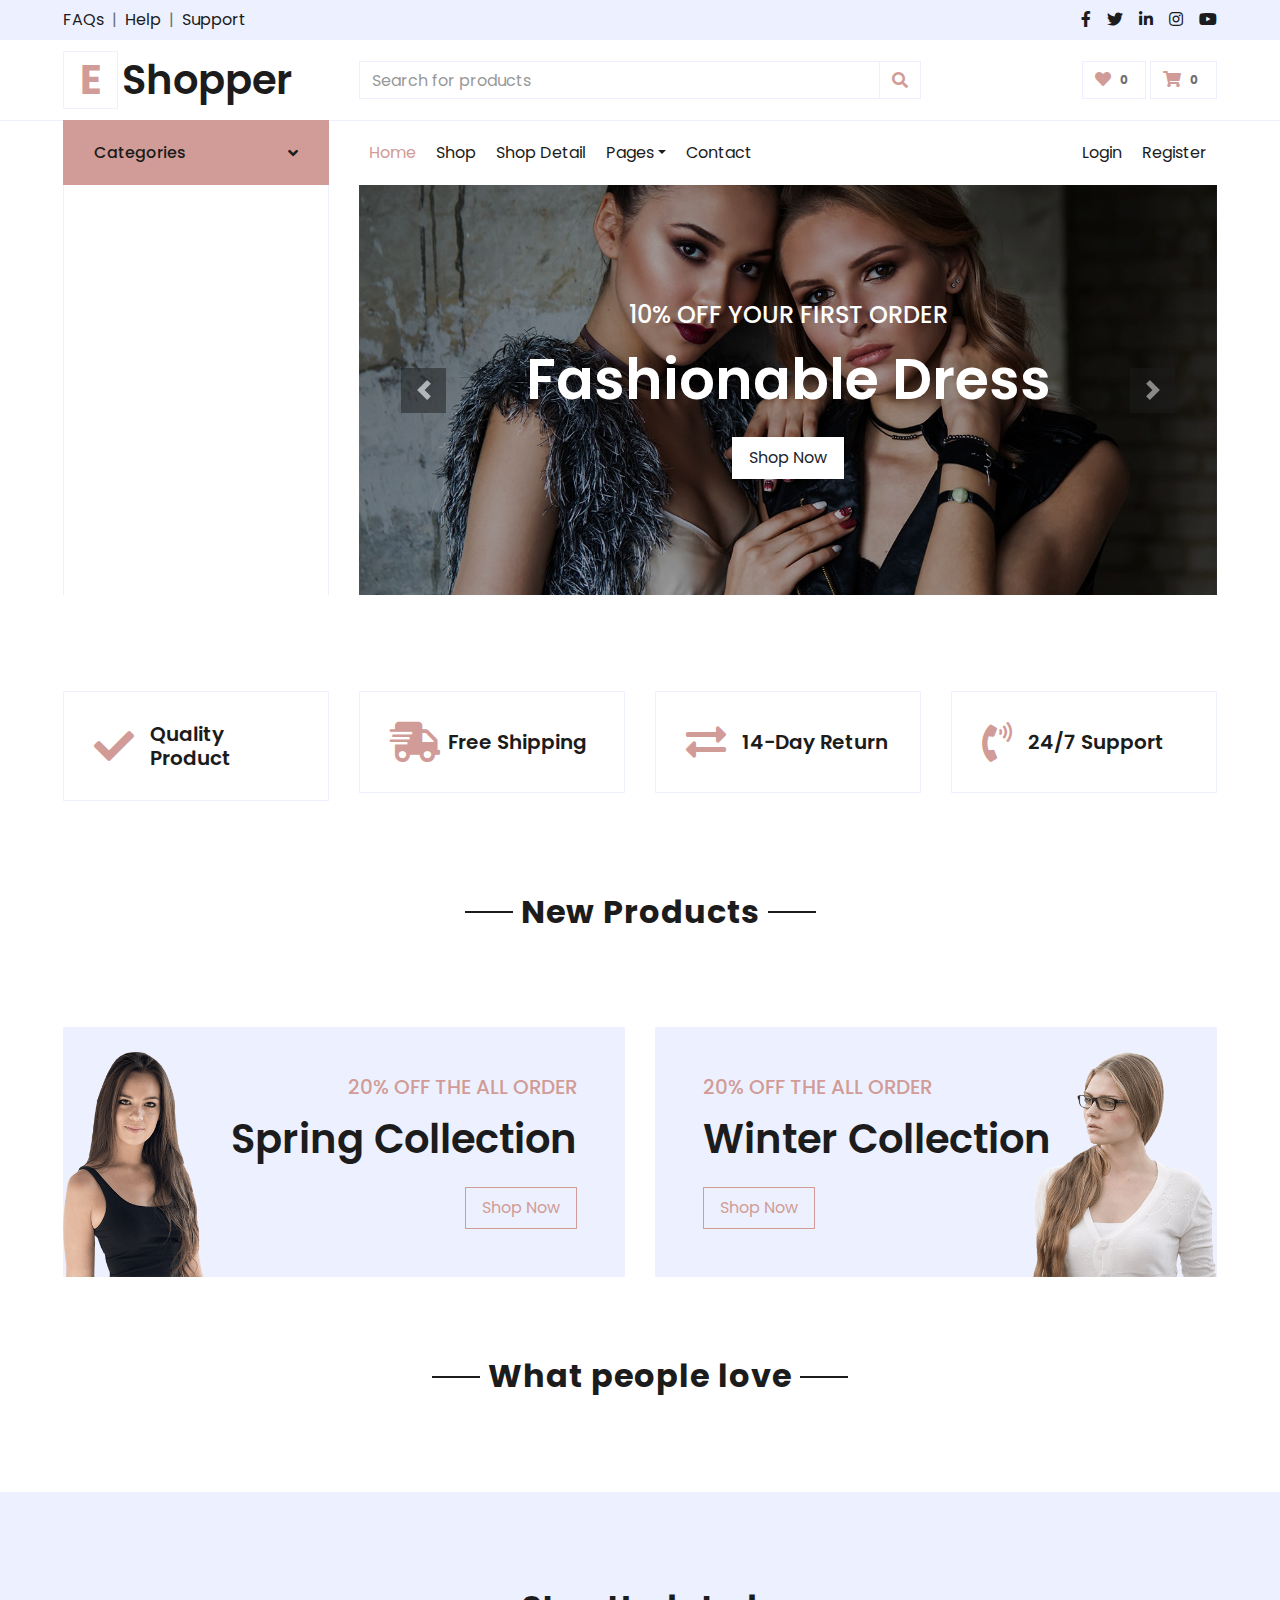
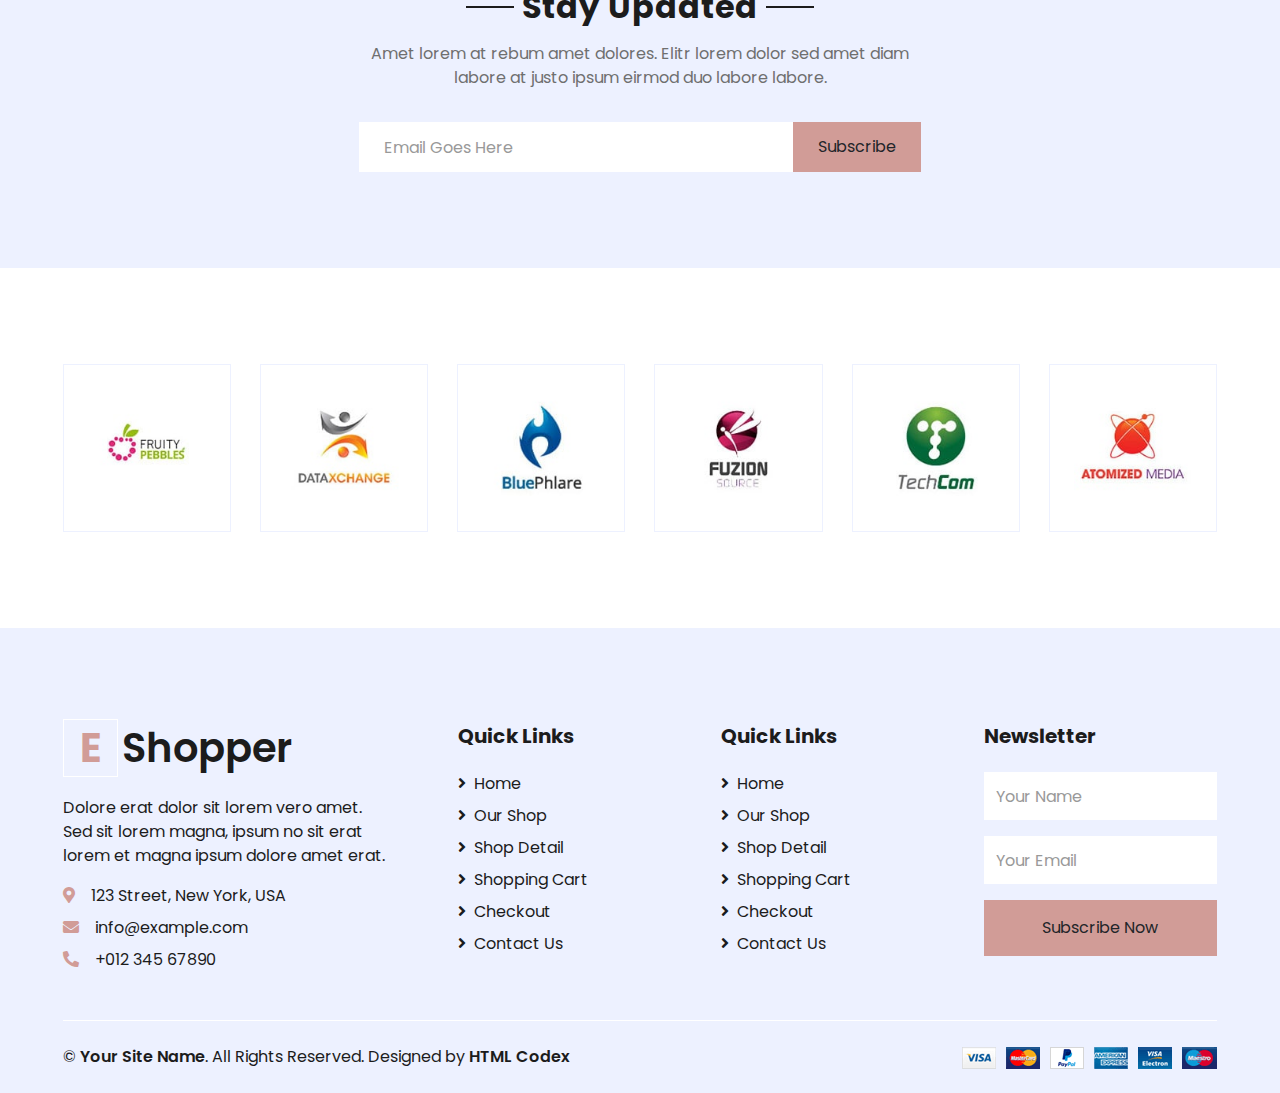
==== commit 83009854: "fe be them display new product, edit display high sale" ====
--- a/fe_case_md4/index.html
+++ b/fe_case_md4/index.html
@@ -59,9 +59,8 @@
         </div>
         <div class="row align-items-center py-3 px-xl-5">
             <div class="col-lg-3 d-none d-lg-block">
-                <a href="index.html" class="text-decoration-none">
-                    <h1 class="m-0 display-5 font-weight-semi-bold">
-                        <span class="text-primary font-weight-bold border px-3 mr-1">Eat</span>The World</h1>
+                <a href="" class="text-decoration-none">
+                    <h1 class="m-0 display-5 font-weight-semi-bold"><span class="text-primary font-weight-bold border px-3 mr-1">E</span>Shopper</h1>
                 </a>
             </div>
             <div class="col-lg-6 col-6 text-left">
@@ -95,30 +94,13 @@
     <div class="container-fluid mb-5">
         <div class="row border-top px-xl-5">
             <div class="col-lg-3 d-none d-lg-block">
-                <a class="btn shadow-none d-flex align-items-center justify-content-between bg-primary text-white w-100"
-                   data-toggle="collapse" href="#navbar-vertical" style="height: 65px; margin-top: -1px; padding: 0 30px;">
+                <a class="btn shadow-none d-flex align-items-center justify-content-between bg-primary text-white w-100" data-toggle="collapse" href="#navbar-vertical" style="height: 65px; margin-top: -1px; padding: 0 30px;">
                     <h6 class="m-0">Categories</h6>
                     <i class="fa fa-angle-down text-dark"></i>
                 </a>
                 <nav class="collapse show navbar navbar-vertical navbar-light align-items-start p-0 border border-top-0 border-bottom-0" id="navbar-vertical">
                     <div class="navbar-nav w-100 overflow-hidden" style="height: 410px">
-                        <div class="nav-item dropdown">
-                            <a href="#" class="nav-link" data-toggle="dropdown">Dresses <i class="fa fa-angle-down float-right mt-1"></i></a>
-                            <div class="dropdown-menu position-absolute bg-secondary border-0 rounded-0 w-100 m-0">
-                                <a href="" class="dropdown-item">Men's Dresses</a>
-                                <a href="" class="dropdown-item">Women's Dresses</a>
-                                <a href="" class="dropdown-item">Baby's Dresses</a>
-                            </div>
-                        </div>
-                        <a href="" class="nav-item nav-link">Shirts</a>
-                        <a href="" class="nav-item nav-link">Jeans</a>
-                        <a href="" class="nav-item nav-link">Swimwear</a>
-                        <a href="" class="nav-item nav-link">Sleepwear</a>
-                        <a href="" class="nav-item nav-link">Sportswear</a>
-                        <a href="" class="nav-item nav-link">Jumpsuits</a>
-                        <a href="" class="nav-item nav-link">Blazers</a>
-                        <a href="" class="nav-item nav-link">Jackets</a>
-                        <a href="" class="nav-item nav-link">Shoes</a>
+                        <div class="navbar-nav w-100 overflow-hidden" style="height: 410px"></div>
                     </div>
                 </nav>
             </div>
@@ -224,61 +206,11 @@
 
     <!-- Categories Start -->
     <div class="container-fluid pt-5">
-        <div class="row px-xl-5 pb-3">
-            <div class="col-lg-4 col-md-6 pb-1">
-                <div class="cat-item d-flex flex-column border mb-4" style="padding: 30px;">
-                    <p class="text-right">15 Products</p>
-                    <a href="" class="cat-img position-relative overflow-hidden mb-3">
-                        <img class="img-fluid" src="img/cat-1.jpg" alt="">
-                    </a>
-                    <h5 class="font-weight-semi-bold m-0">Men's dresses</h5>
-                </div>
-            </div>
-            <div class="col-lg-4 col-md-6 pb-1">
-                <div class="cat-item d-flex flex-column border mb-4" style="padding: 30px;">
-                    <p class="text-right">15 Products</p>
-                    <a href="" class="cat-img position-relative overflow-hidden mb-3">
-                        <img class="img-fluid" src="img/cat-2.jpg" alt="">
-                    </a>
-                    <h5 class="font-weight-semi-bold m-0">Women's dresses</h5>
-                </div>
-            </div>
-            <div class="col-lg-4 col-md-6 pb-1">
-                <div class="cat-item d-flex flex-column border mb-4" style="padding: 30px;">
-                    <p class="text-right">15 Products</p>
-                    <a href="" class="cat-img position-relative overflow-hidden mb-3">
-                        <img class="img-fluid" src="img/cat-3.jpg" alt="">
-                    </a>
-                    <h5 class="font-weight-semi-bold m-0">Baby's dresses</h5>
-                </div>
-            </div>
-            <div class="col-lg-4 col-md-6 pb-1">
-                <div class="cat-item d-flex flex-column border mb-4" style="padding: 30px;">
-                    <p class="text-right">15 Products</p>
-                    <a href="" class="cat-img position-relative overflow-hidden mb-3">
-                        <img class="img-fluid" src="img/cat-4.jpg" alt="">
-                    </a>
-                    <h5 class="font-weight-semi-bold m-0">Accerssories</h5>
-                </div>
-            </div>
-            <div class="col-lg-4 col-md-6 pb-1">
-                <div class="cat-item d-flex flex-column border mb-4" style="padding: 30px;">
-                    <p class="text-right">15 Products</p>
-                    <a href="" class="cat-img position-relative overflow-hidden mb-3">
-                        <img class="img-fluid" src="img/cat-5.jpg" alt="">
-                    </a>
-                    <h5 class="font-weight-semi-bold m-0">Bags</h5>
-                </div>
-            </div>
-            <div class="col-lg-4 col-md-6 pb-1">
-                <div class="cat-item d-flex flex-column border mb-4" style="padding: 30px;">
-                    <p class="text-right">15 Products</p>
-                    <a href="" class="cat-img position-relative overflow-hidden mb-3">
-                        <img class="img-fluid" src="img/cat-6.jpg" alt="">
-                    </a>
-                    <h5 class="font-weight-semi-bold m-0">Shoes</h5>
-                </div>
-            </div>
+        <div class="text-center mb-4">
+            <h2 class="section-title px-5"><span class="px-2">New Products</span></h2>
+        </div>
+        <div class="row px-xl-5 pb-3" id="displayProducts">
+
         </div>
     </div>
     <!-- Categories End -->
@@ -315,145 +247,10 @@
     <!-- Products Start -->
     <div class="container-fluid pt-5">
         <div class="text-center mb-4">
-            <h2 class="section-title px-5"><span class="px-2">Trandy Products</span></h2>
-        </div>
-        <div class="row px-xl-5 pb-3">
-            <div class="col-lg-3 col-md-6 col-sm-12 pb-1">
-                <div class="card product-item border-0 mb-4">
-                    <div class="card-header product-img position-relative overflow-hidden bg-transparent border p-0">
-                        <img class="img-fluid w-100" src="img/product-1.jpg" alt="">
-                    </div>
-                    <div class="card-body border-left border-right text-center p-0 pt-4 pb-3">
-                        <h6 class="text-truncate mb-3">Colorful Stylish Shirt</h6>
-                        <div class="d-flex justify-content-center">
-                            <h6>$123.00</h6><h6 class="text-muted ml-2"><del>$123.00</del></h6>
-                        </div>
-                    </div>
-                    <div class="card-footer d-flex justify-content-between bg-light border">
-                        <a href="" class="btn btn-sm text-dark p-0"><i class="fas fa-eye text-primary mr-1"></i>View Detail</a>
-                        <a href="" class="btn btn-sm text-dark p-0"><i class="fas fa-shopping-cart text-primary mr-1"></i>Add To Cart</a>
-                    </div>
-                </div>
-            </div>
-            <div class="col-lg-3 col-md-6 col-sm-12 pb-1">
-                <div class="card product-item border-0 mb-4">
-                    <div class="card-header product-img position-relative overflow-hidden bg-transparent border p-0">
-                        <img class="img-fluid w-100" src="img/product-2.jpg" alt="">
-                    </div>
-                    <div class="card-body border-left border-right text-center p-0 pt-4 pb-3">
-                        <h6 class="text-truncate mb-3">Colorful Stylish Shirt</h6>
-                        <div class="d-flex justify-content-center">
-                            <h6>$123.00</h6><h6 class="text-muted ml-2"><del>$123.00</del></h6>
-                        </div>
-                    </div>
-                    <div class="card-footer d-flex justify-content-between bg-light border">
-                        <a href="" class="btn btn-sm text-dark p-0"><i class="fas fa-eye text-primary mr-1"></i>View Detail</a>
-                        <a href="" class="btn btn-sm text-dark p-0"><i class="fas fa-shopping-cart text-primary mr-1"></i>Add To Cart</a>
-                    </div>
-                </div>
-            </div>
-            <div class="col-lg-3 col-md-6 col-sm-12 pb-1">
-                <div class="card product-item border-0 mb-4">
-                    <div class="card-header product-img position-relative overflow-hidden bg-transparent border p-0">
-                        <img class="img-fluid w-100" src="img/product-3.jpg" alt="">
-                    </div>
-                    <div class="card-body border-left border-right text-center p-0 pt-4 pb-3">
-                        <h6 class="text-truncate mb-3">Colorful Stylish Shirt</h6>
-                        <div class="d-flex justify-content-center">
-                            <h6>$123.00</h6><h6 class="text-muted ml-2"><del>$123.00</del></h6>
-                        </div>
-                    </div>
-                    <div class="card-footer d-flex justify-content-between bg-light border">
-                        <a href="" class="btn btn-sm text-dark p-0"><i class="fas fa-eye text-primary mr-1"></i>View Detail</a>
-                        <a href="" class="btn btn-sm text-dark p-0"><i class="fas fa-shopping-cart text-primary mr-1"></i>Add To Cart</a>
-                    </div>
-                </div>
-            </div>
-            <div class="col-lg-3 col-md-6 col-sm-12 pb-1">
-                <div class="card product-item border-0 mb-4">
-                    <div class="card-header product-img position-relative overflow-hidden bg-transparent border p-0">
-                        <img class="img-fluid w-100" src="img/product-4.jpg" alt="">
-                    </div>
-                    <div class="card-body border-left border-right text-center p-0 pt-4 pb-3">
-                        <h6 class="text-truncate mb-3">Colorful Stylish Shirt</h6>
-                        <div class="d-flex justify-content-center">
-                            <h6>$123.00</h6><h6 class="text-muted ml-2"><del>$123.00</del></h6>
-                        </div>
-                    </div>
-                    <div class="card-footer d-flex justify-content-between bg-light border">
-                        <a href="" class="btn btn-sm text-dark p-0"><i class="fas fa-eye text-primary mr-1"></i>View Detail</a>
-                        <a href="" class="btn btn-sm text-dark p-0"><i class="fas fa-shopping-cart text-primary mr-1"></i>Add To Cart</a>
-                    </div>
-                </div>
-            </div>
-            <div class="col-lg-3 col-md-6 col-sm-12 pb-1">
-                <div class="card product-item border-0 mb-4">
-                    <div class="card-header product-img position-relative overflow-hidden bg-transparent border p-0">
-                        <img class="img-fluid w-100" src="img/product-5.jpg" alt="">
-                    </div>
-                    <div class="card-body border-left border-right text-center p-0 pt-4 pb-3">
-                        <h6 class="text-truncate mb-3">Colorful Stylish Shirt</h6>
-                        <div class="d-flex justify-content-center">
-                            <h6>$123.00</h6><h6 class="text-muted ml-2"><del>$123.00</del></h6>
-                        </div>
-                    </div>
-                    <div class="card-footer d-flex justify-content-between bg-light border">
-                        <a href="" class="btn btn-sm text-dark p-0"><i class="fas fa-eye text-primary mr-1"></i>View Detail</a>
-                        <a href="" class="btn btn-sm text-dark p-0"><i class="fas fa-shopping-cart text-primary mr-1"></i>Add To Cart</a>
-                    </div>
-                </div>
-            </div>
-            <div class="col-lg-3 col-md-6 col-sm-12 pb-1">
-                <div class="card product-item border-0 mb-4">
-                    <div class="card-header product-img position-relative overflow-hidden bg-transparent border p-0">
-                        <img class="img-fluid w-100" src="img/product-6.jpg" alt="">
-                    </div>
-                    <div class="card-body border-left border-right text-center p-0 pt-4 pb-3">
-                        <h6 class="text-truncate mb-3">Colorful Stylish Shirt</h6>
-                        <div class="d-flex justify-content-center">
-                            <h6>$123.00</h6><h6 class="text-muted ml-2"><del>$123.00</del></h6>
-                        </div>
-                    </div>
-                    <div class="card-footer d-flex justify-content-between bg-light border">
-                        <a href="" class="btn btn-sm text-dark p-0"><i class="fas fa-eye text-primary mr-1"></i>View Detail</a>
-                        <a href="" class="btn btn-sm text-dark p-0"><i class="fas fa-shopping-cart text-primary mr-1"></i>Add To Cart</a>
-                    </div>
-                </div>
-            </div>
-            <div class="col-lg-3 col-md-6 col-sm-12 pb-1">
-                <div class="card product-item border-0 mb-4">
-                    <div class="card-header product-img position-relative overflow-hidden bg-transparent border p-0">
-                        <img class="img-fluid w-100" src="img/product-7.jpg" alt="">
-                    </div>
-                    <div class="card-body border-left border-right text-center p-0 pt-4 pb-3">
-                        <h6 class="text-truncate mb-3">Colorful Stylish Shirt</h6>
-                        <div class="d-flex justify-content-center">
-                            <h6>$123.00</h6><h6 class="text-muted ml-2"><del>$123.00</del></h6>
-                        </div>
-                    </div>
-                    <div class="card-footer d-flex justify-content-between bg-light border">
-                        <a href="" class="btn btn-sm text-dark p-0"><i class="fas fa-eye text-primary mr-1"></i>View Detail</a>
-                        <a href="" class="btn btn-sm text-dark p-0"><i class="fas fa-shopping-cart text-primary mr-1"></i>Add To Cart</a>
-                    </div>
-                </div>
-            </div>
-            <div class="col-lg-3 col-md-6 col-sm-12 pb-1">
-                <div class="card product-item border-0 mb-4">
-                    <div class="card-header product-img position-relative overflow-hidden bg-transparent border p-0">
-                        <img class="img-fluid w-100" src="img/product-8.jpg" alt="">
-                    </div>
-                    <div class="card-body border-left border-right text-center p-0 pt-4 pb-3">
-                        <h6 class="text-truncate mb-3">Colorful Stylish Shirt</h6>
-                        <div class="d-flex justify-content-center">
-                            <h6>$123.00</h6><h6 class="text-muted ml-2"><del>$123.00</del></h6>
-                        </div>
-                    </div>
-                    <div class="card-footer d-flex justify-content-between bg-light border">
-                        <a href="" class="btn btn-sm text-dark p-0"><i class="fas fa-eye text-primary mr-1"></i>View Detail</a>
-                        <a href="" class="btn btn-sm text-dark p-0"><i class="fas fa-shopping-cart text-primary mr-1"></i>Add To Cart</a>
-                    </div>
-                </div>
-            </div>
+            <h2 class="section-title px-5"><span class="px-2">What people love</span></h2>
+        </div>
+        <div class="row px-xl-5 pb-3" id="displaySales">
+
         </div>
     </div>
     <!-- Products End -->
@@ -481,151 +278,7 @@
     <!-- Subscribe End -->
 
 
-    <!-- Products Start -->
-    <div class="container-fluid pt-5">
-        <div class="text-center mb-4">
-            <h2 class="section-title px-5"><span class="px-2">Just Arrived</span></h2>
-        </div>
-        <div class="row px-xl-5 pb-3">
-            <div class="col-lg-3 col-md-6 col-sm-12 pb-1">
-                <div class="card product-item border-0 mb-4">
-                    <div class="card-header product-img position-relative overflow-hidden bg-transparent border p-0">
-                        <img class="img-fluid w-100" src="img/product-1.jpg" alt="">
-                    </div>
-                    <div class="card-body border-left border-right text-center p-0 pt-4 pb-3">
-                        <h6 class="text-truncate mb-3">Colorful Stylish Shirt</h6>
-                        <div class="d-flex justify-content-center">
-                            <h6>$123.00</h6><h6 class="text-muted ml-2"><del>$123.00</del></h6>
-                        </div>
-                    </div>
-                    <div class="card-footer d-flex justify-content-between bg-light border">
-                        <a href="" class="btn btn-sm text-dark p-0"><i class="fas fa-eye text-primary mr-1"></i>View Detail</a>
-                        <a href="" class="btn btn-sm text-dark p-0"><i class="fas fa-shopping-cart text-primary mr-1"></i>Add To Cart</a>
-                    </div>
-                </div>
-            </div>
-            <div class="col-lg-3 col-md-6 col-sm-12 pb-1">
-                <div class="card product-item border-0 mb-4">
-                    <div class="card-header product-img position-relative overflow-hidden bg-transparent border p-0">
-                        <img class="img-fluid w-100" src="img/product-2.jpg" alt="">
-                    </div>
-                    <div class="card-body border-left border-right text-center p-0 pt-4 pb-3">
-                        <h6 class="text-truncate mb-3">Colorful Stylish Shirt</h6>
-                        <div class="d-flex justify-content-center">
-                            <h6>$123.00</h6><h6 class="text-muted ml-2"><del>$123.00</del></h6>
-                        </div>
-                    </div>
-                    <div class="card-footer d-flex justify-content-between bg-light border">
-                        <a href="" class="btn btn-sm text-dark p-0"><i class="fas fa-eye text-primary mr-1"></i>View Detail</a>
-                        <a href="" class="btn btn-sm text-dark p-0"><i class="fas fa-shopping-cart text-primary mr-1"></i>Add To Cart</a>
-                    </div>
-                </div>
-            </div>
-            <div class="col-lg-3 col-md-6 col-sm-12 pb-1">
-                <div class="card product-item border-0 mb-4">
-                    <div class="card-header product-img position-relative overflow-hidden bg-transparent border p-0">
-                        <img class="img-fluid w-100" src="img/product-3.jpg" alt="">
-                    </div>
-                    <div class="card-body border-left border-right text-center p-0 pt-4 pb-3">
-                        <h6 class="text-truncate mb-3">Colorful Stylish Shirt</h6>
-                        <div class="d-flex justify-content-center">
-                            <h6>$123.00</h6><h6 class="text-muted ml-2"><del>$123.00</del></h6>
-                        </div>
-                    </div>
-                    <div class="card-footer d-flex justify-content-between bg-light border">
-                        <a href="" class="btn btn-sm text-dark p-0"><i class="fas fa-eye text-primary mr-1"></i>View Detail</a>
-                        <a href="" class="btn btn-sm text-dark p-0"><i class="fas fa-shopping-cart text-primary mr-1"></i>Add To Cart</a>
-                    </div>
-                </div>
-            </div>
-            <div class="col-lg-3 col-md-6 col-sm-12 pb-1">
-                <div class="card product-item border-0 mb-4">
-                    <div class="card-header product-img position-relative overflow-hidden bg-transparent border p-0">
-                        <img class="img-fluid w-100" src="img/product-4.jpg" alt="">
-                    </div>
-                    <div class="card-body border-left border-right text-center p-0 pt-4 pb-3">
-                        <h6 class="text-truncate mb-3">Colorful Stylish Shirt</h6>
-                        <div class="d-flex justify-content-center">
-                            <h6>$123.00</h6><h6 class="text-muted ml-2"><del>$123.00</del></h6>
-                        </div>
-                    </div>
-                    <div class="card-footer d-flex justify-content-between bg-light border">
-                        <a href="" class="btn btn-sm text-dark p-0"><i class="fas fa-eye text-primary mr-1"></i>View Detail</a>
-                        <a href="" class="btn btn-sm text-dark p-0"><i class="fas fa-shopping-cart text-primary mr-1"></i>Add To Cart</a>
-                    </div>
-                </div>
-            </div>
-            <div class="col-lg-3 col-md-6 col-sm-12 pb-1">
-                <div class="card product-item border-0 mb-4">
-                    <div class="card-header product-img position-relative overflow-hidden bg-transparent border p-0">
-                        <img class="img-fluid w-100" src="img/product-5.jpg" alt="">
-                    </div>
-                    <div class="card-body border-left border-right text-center p-0 pt-4 pb-3">
-                        <h6 class="text-truncate mb-3">Colorful Stylish Shirt</h6>
-                        <div class="d-flex justify-content-center">
-                            <h6>$123.00</h6><h6 class="text-muted ml-2"><del>$123.00</del></h6>
-                        </div>
-                    </div>
-                    <div class="card-footer d-flex justify-content-between bg-light border">
-                        <a href="" class="btn btn-sm text-dark p-0"><i class="fas fa-eye text-primary mr-1"></i>View Detail</a>
-                        <a href="" class="btn btn-sm text-dark p-0"><i class="fas fa-shopping-cart text-primary mr-1"></i>Add To Cart</a>
-                    </div>
-                </div>
-            </div>
-            <div class="col-lg-3 col-md-6 col-sm-12 pb-1">
-                <div class="card product-item border-0 mb-4">
-                    <div class="card-header product-img position-relative overflow-hidden bg-transparent border p-0">
-                        <img class="img-fluid w-100" src="img/product-6.jpg" alt="">
-                    </div>
-                    <div class="card-body border-left border-right text-center p-0 pt-4 pb-3">
-                        <h6 class="text-truncate mb-3">Colorful Stylish Shirt</h6>
-                        <div class="d-flex justify-content-center">
-                            <h6>$123.00</h6><h6 class="text-muted ml-2"><del>$123.00</del></h6>
-                        </div>
-                    </div>
-                    <div class="card-footer d-flex justify-content-between bg-light border">
-                        <a href="" class="btn btn-sm text-dark p-0"><i class="fas fa-eye text-primary mr-1"></i>View Detail</a>
-                        <a href="" class="btn btn-sm text-dark p-0"><i class="fas fa-shopping-cart text-primary mr-1"></i>Add To Cart</a>
-                    </div>
-                </div>
-            </div>
-            <div class="col-lg-3 col-md-6 col-sm-12 pb-1">
-                <div class="card product-item border-0 mb-4">
-                    <div class="card-header product-img position-relative overflow-hidden bg-transparent border p-0">
-                        <img class="img-fluid w-100" src="img/product-7.jpg" alt="">
-                    </div>
-                    <div class="card-body border-left border-right text-center p-0 pt-4 pb-3">
-                        <h6 class="text-truncate mb-3">Colorful Stylish Shirt</h6>
-                        <div class="d-flex justify-content-center">
-                            <h6>$123.00</h6><h6 class="text-muted ml-2"><del>$123.00</del></h6>
-                        </div>
-                    </div>
-                    <div class="card-footer d-flex justify-content-between bg-light border">
-                        <a href="" class="btn btn-sm text-dark p-0"><i class="fas fa-eye text-primary mr-1"></i>View Detail</a>
-                        <a href="" class="btn btn-sm text-dark p-0"><i class="fas fa-shopping-cart text-primary mr-1"></i>Add To Cart</a>
-                    </div>
-                </div>
-            </div>
-            <div class="col-lg-3 col-md-6 col-sm-12 pb-1">
-                <div class="card product-item border-0 mb-4">
-                    <div class="card-header product-img position-relative overflow-hidden bg-transparent border p-0">
-                        <img class="img-fluid w-100" src="img/product-8.jpg" alt="">
-                    </div>
-                    <div class="card-body border-left border-right text-center p-0 pt-4 pb-3">
-                        <h6 class="text-truncate mb-3">Colorful Stylish Shirt</h6>
-                        <div class="d-flex justify-content-center">
-                            <h6>$123.00</h6><h6 class="text-muted ml-2"><del>$123.00</del></h6>
-                        </div>
-                    </div>
-                    <div class="card-footer d-flex justify-content-between bg-light border">
-                        <a href="" class="btn btn-sm text-dark p-0"><i class="fas fa-eye text-primary mr-1"></i>View Detail</a>
-                        <a href="" class="btn btn-sm text-dark p-0"><i class="fas fa-shopping-cart text-primary mr-1"></i>Add To Cart</a>
-                    </div>
-                </div>
-            </div>
-        </div>
-    </div>
-    <!-- Products End -->
+
 
 
     <!-- Vendor Start -->
@@ -750,6 +403,7 @@
 
     <!-- Template Javascript -->
     <script src="js/main.js"></script>
+    <script src="js/index.js"></script>
 </body>
 
 </html>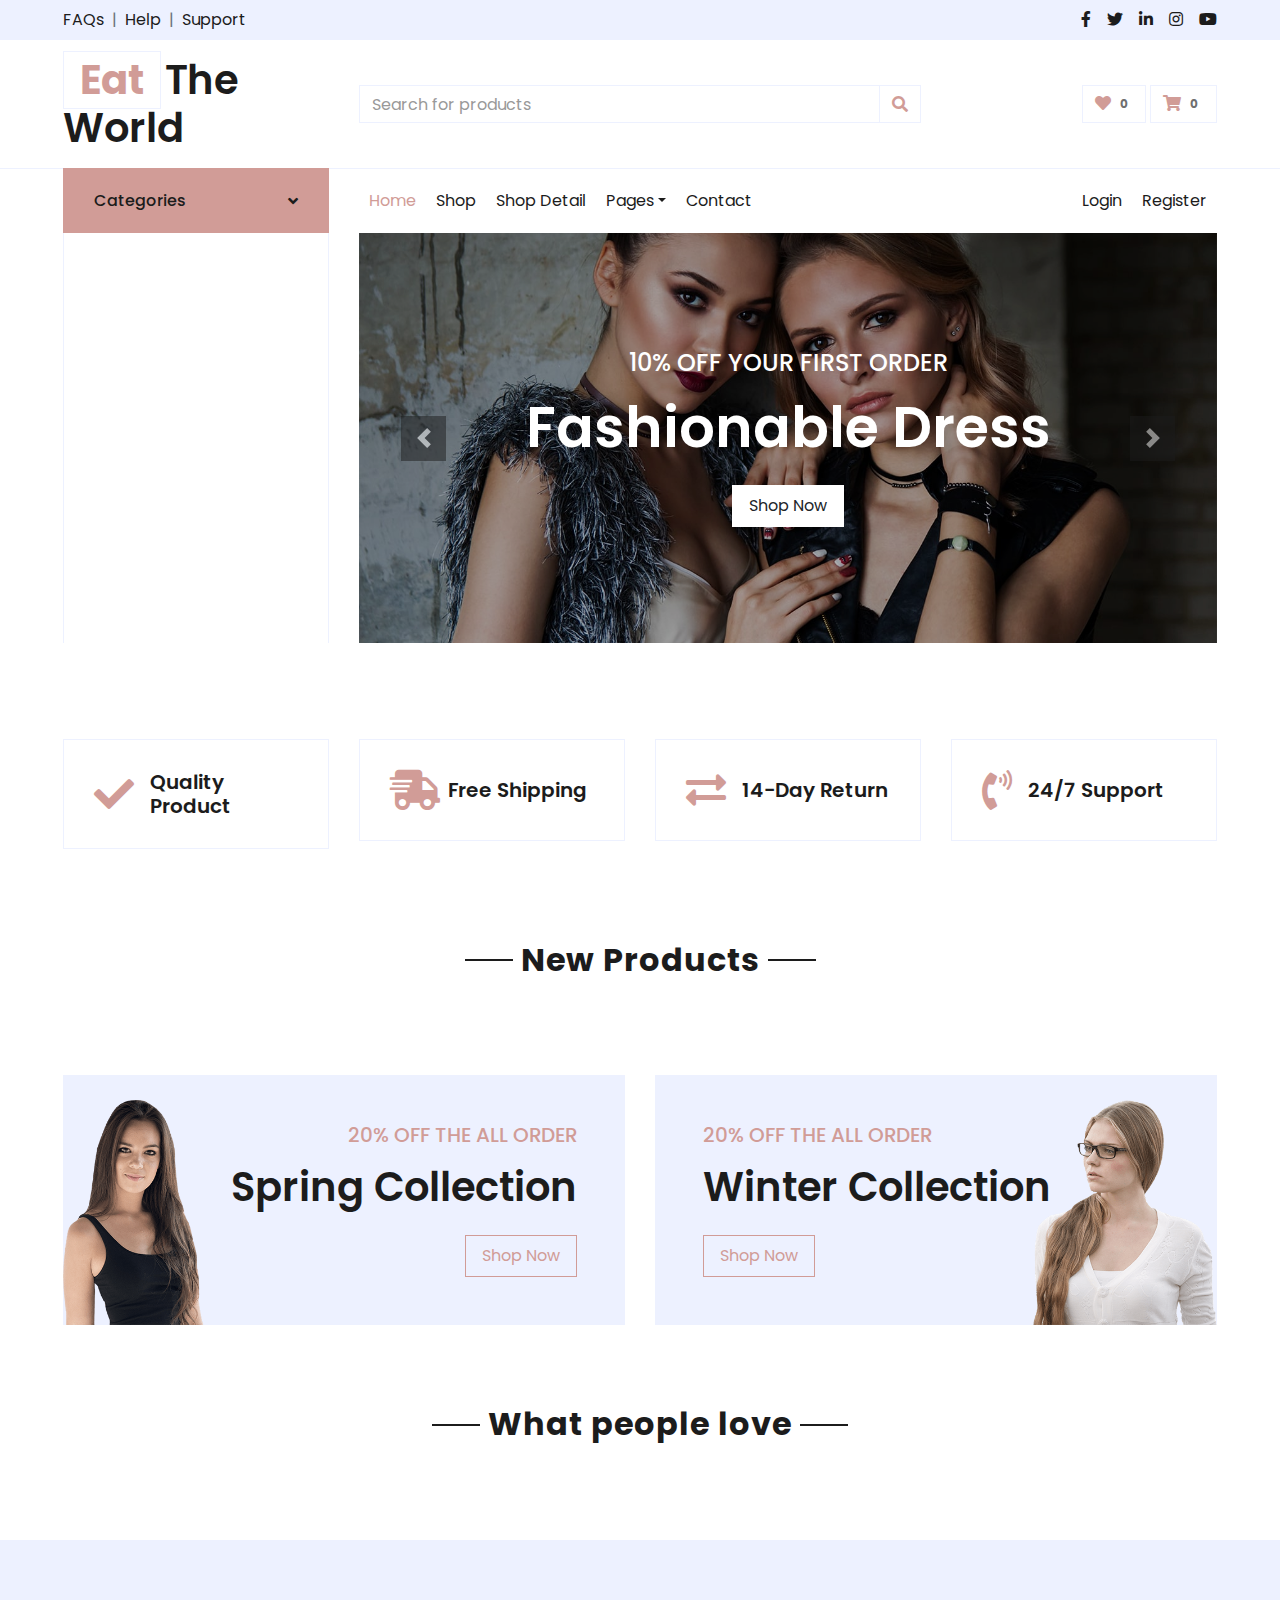
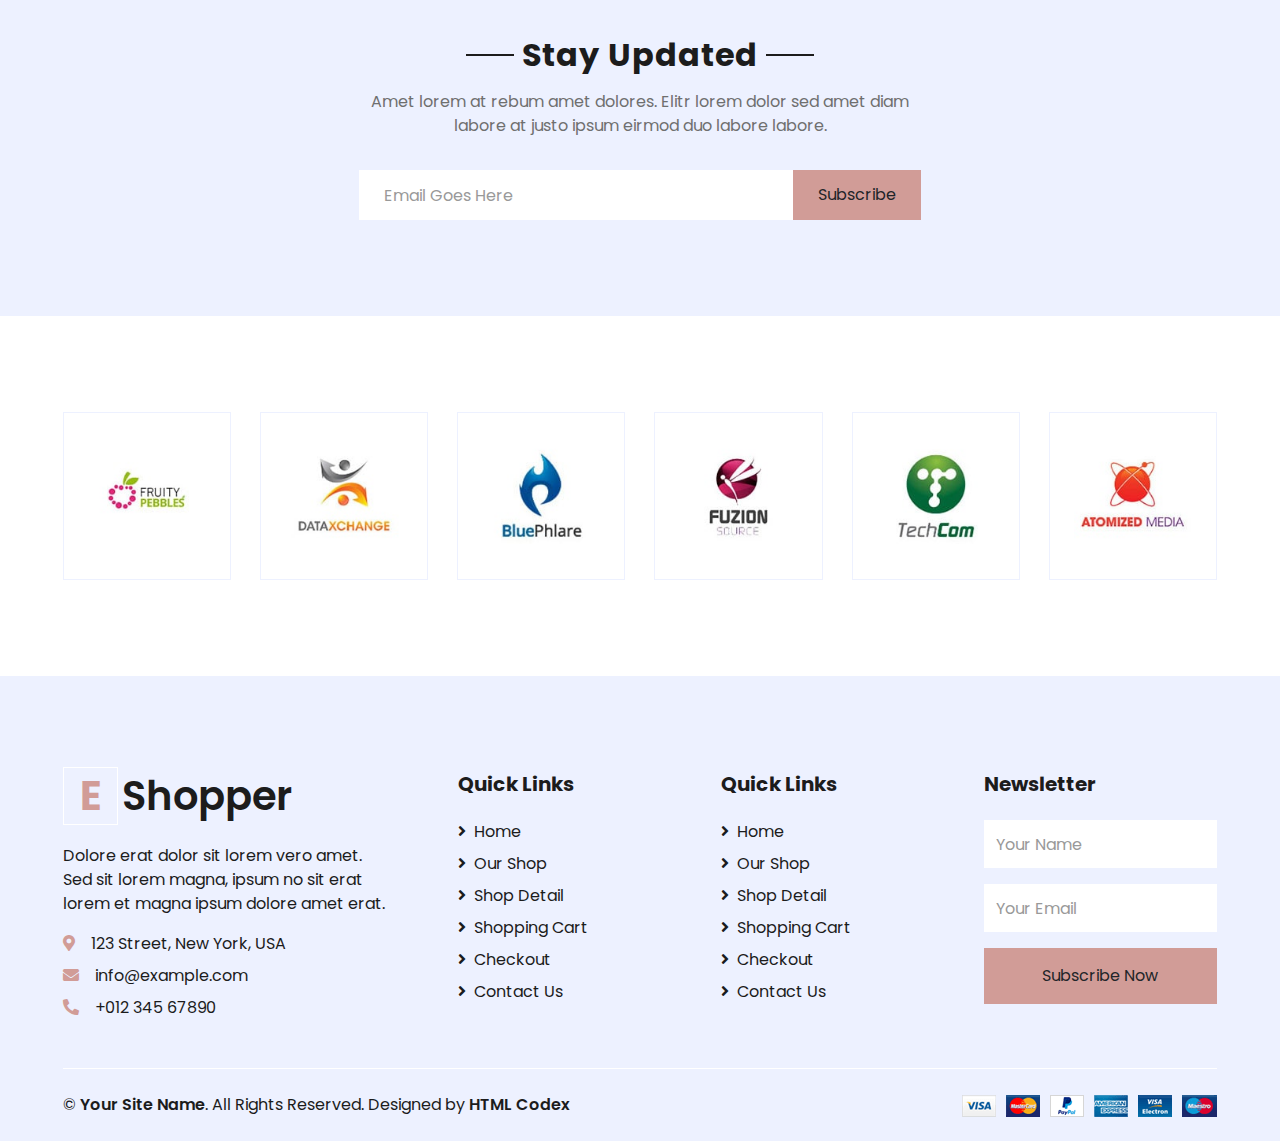
==== commit 7c880f07: "merge dev oanh->hoan" ====
--- a/fe_case_md4/index.html
+++ b/fe_case_md4/index.html
@@ -59,8 +59,9 @@
         </div>
         <div class="row align-items-center py-3 px-xl-5">
             <div class="col-lg-3 d-none d-lg-block">
-                <a href="" class="text-decoration-none">
-                    <h1 class="m-0 display-5 font-weight-semi-bold"><span class="text-primary font-weight-bold border px-3 mr-1">E</span>Shopper</h1>
+                <a href="index.html" class="text-decoration-none">
+                    <h1 class="m-0 display-5 font-weight-semi-bold">
+                        <span class="text-primary font-weight-bold border px-3 mr-1">Eat</span>The World</h1>
                 </a>
             </div>
             <div class="col-lg-6 col-6 text-left">
@@ -94,7 +95,8 @@
     <div class="container-fluid mb-5">
         <div class="row border-top px-xl-5">
             <div class="col-lg-3 d-none d-lg-block">
-                <a class="btn shadow-none d-flex align-items-center justify-content-between bg-primary text-white w-100" data-toggle="collapse" href="#navbar-vertical" style="height: 65px; margin-top: -1px; padding: 0 30px;">
+                <a class="btn shadow-none d-flex align-items-center justify-content-between bg-primary text-white w-100"
+                   data-toggle="collapse" href="#navbar-vertical" style="height: 65px; margin-top: -1px; padding: 0 30px;">
                     <h6 class="m-0">Categories</h6>
                     <i class="fa fa-angle-down text-dark"></i>
                 </a>
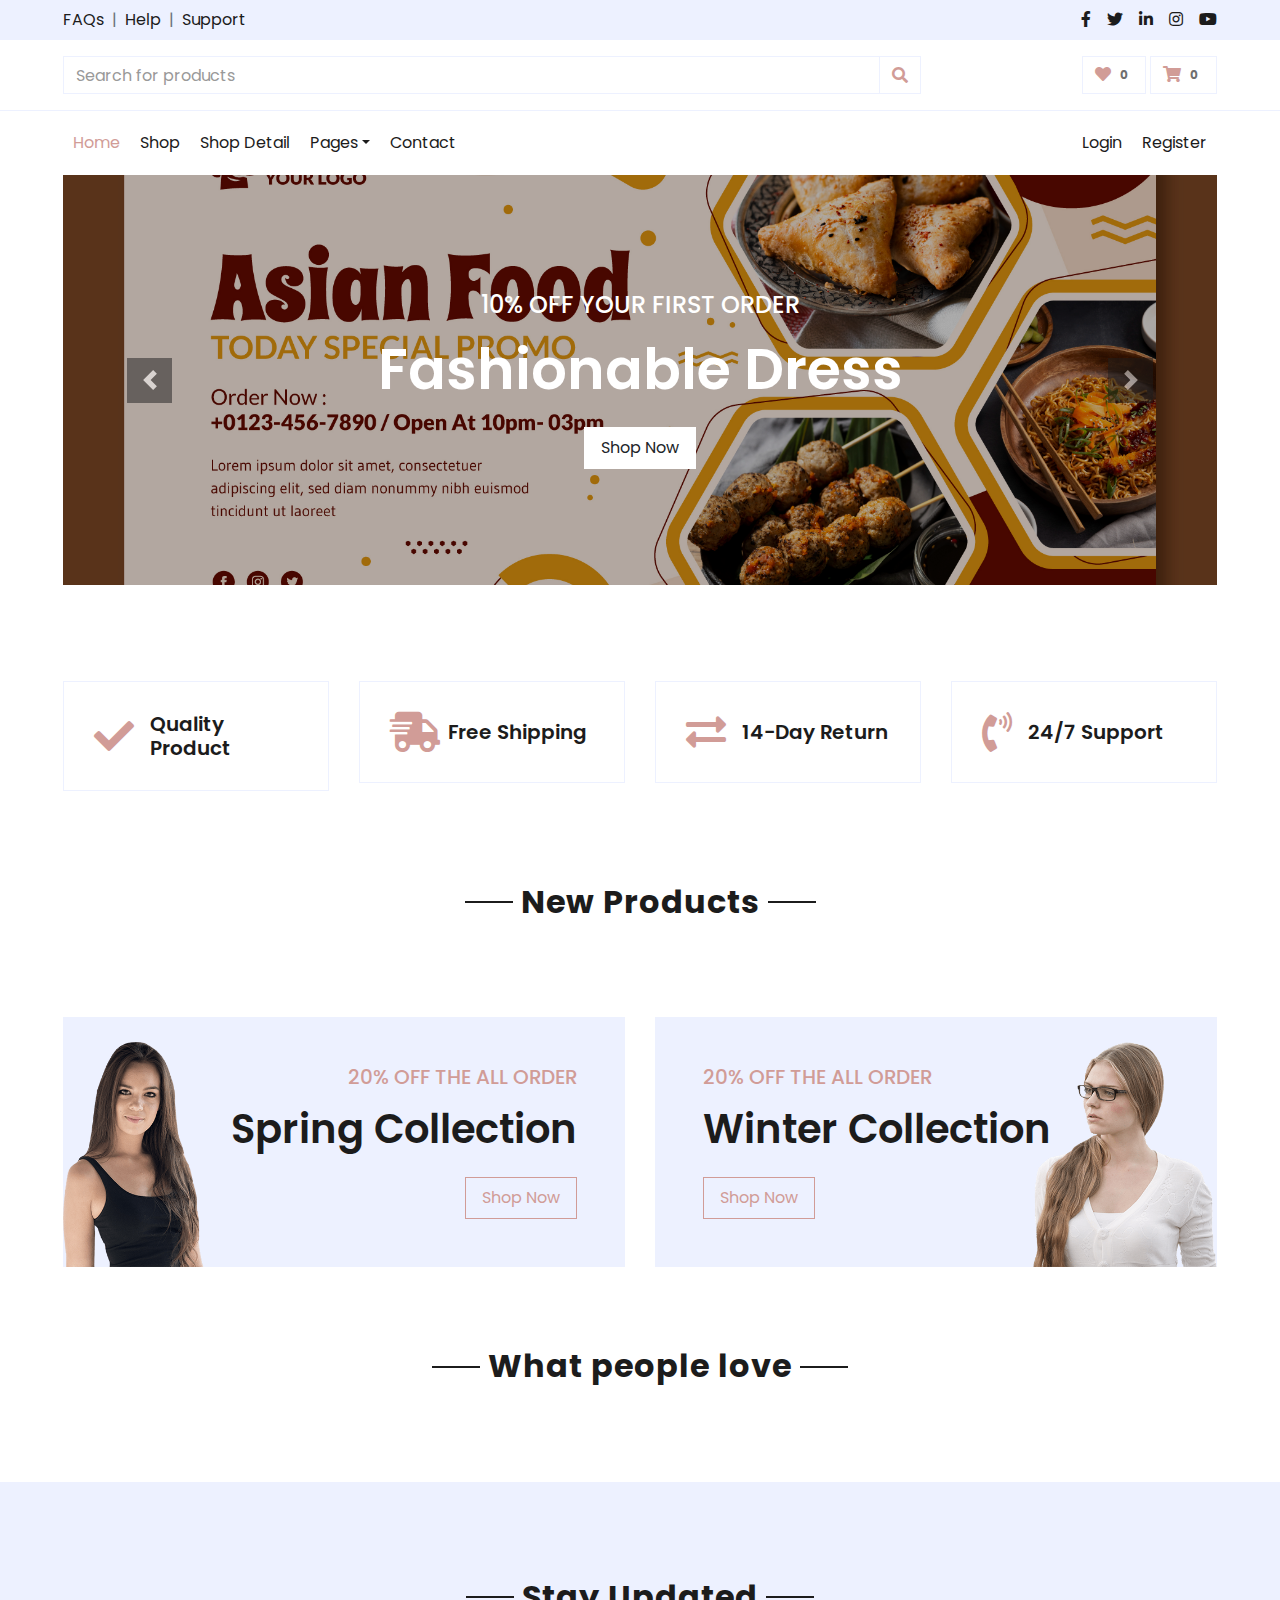
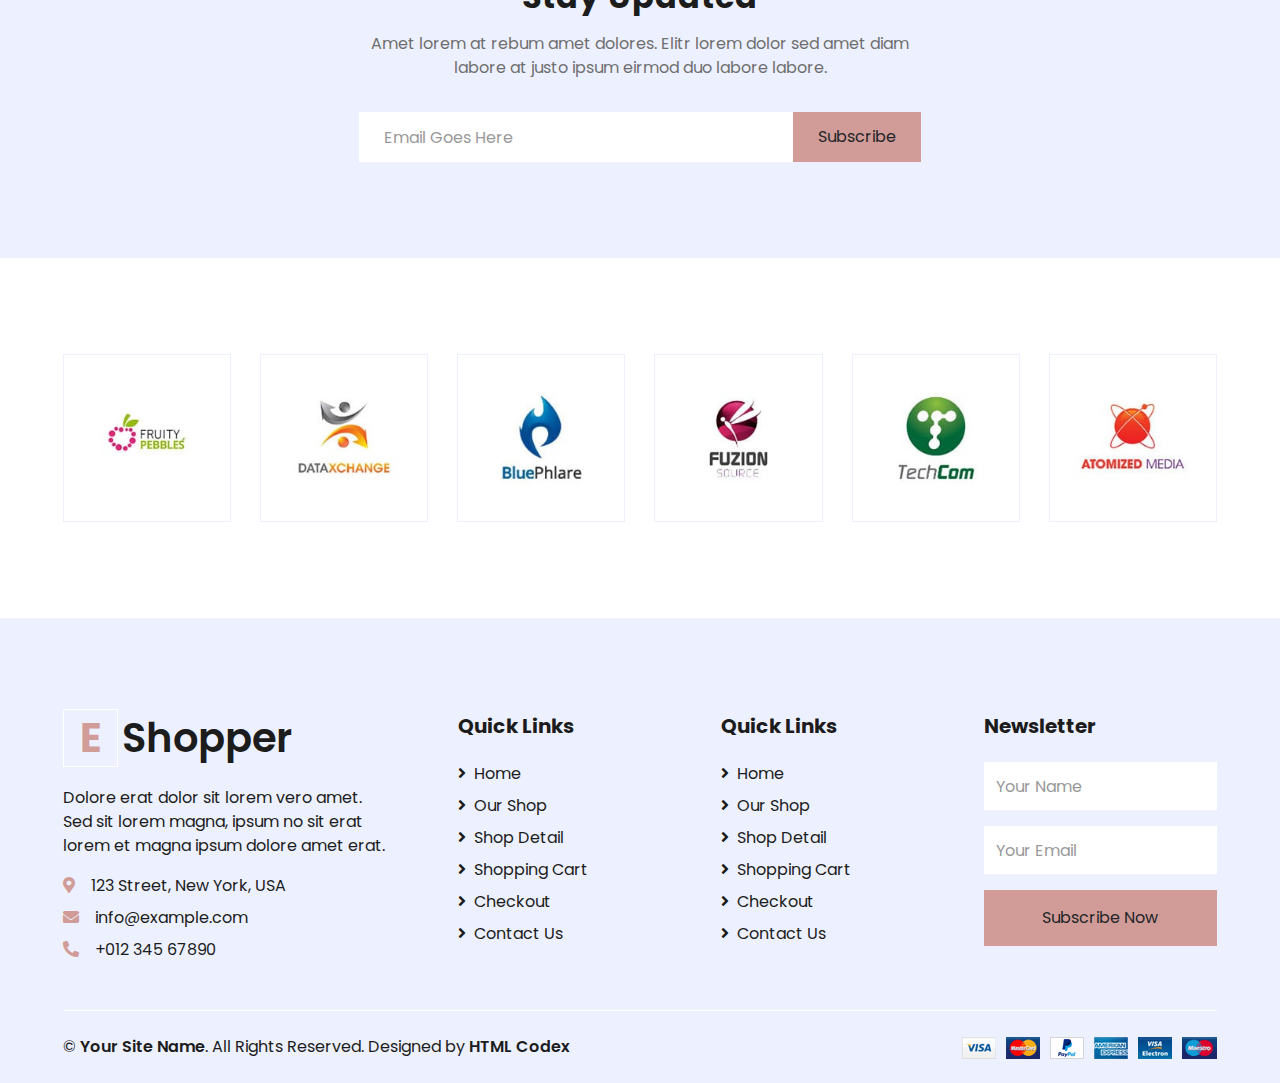
==== commit b5511281: "sua category display" ====
--- a/fe_case_md4/index.html
+++ b/fe_case_md4/index.html
@@ -58,13 +58,7 @@
             </div>
         </div>
         <div class="row align-items-center py-3 px-xl-5">
-            <div class="col-lg-3 d-none d-lg-block">
-                <a href="index.html" class="text-decoration-none">
-                    <h1 class="m-0 display-5 font-weight-semi-bold">
-                        <span class="text-primary font-weight-bold border px-3 mr-1">Eat</span>The World</h1>
-                </a>
-            </div>
-            <div class="col-lg-6 col-6 text-left">
+            <div class="col-lg-9 col-6 text-left">
                 <form action="">
                     <div class="input-group">
                         <input type="text" class="form-control" placeholder="Search for products">
@@ -94,19 +88,8 @@
     <!-- Navbar Start -->
     <div class="container-fluid mb-5">
         <div class="row border-top px-xl-5">
-            <div class="col-lg-3 d-none d-lg-block">
-                <a class="btn shadow-none d-flex align-items-center justify-content-between bg-primary text-white w-100"
-                   data-toggle="collapse" href="#navbar-vertical" style="height: 65px; margin-top: -1px; padding: 0 30px;">
-                    <h6 class="m-0">Categories</h6>
-                    <i class="fa fa-angle-down text-dark"></i>
-                </a>
-                <nav class="collapse show navbar navbar-vertical navbar-light align-items-start p-0 border border-top-0 border-bottom-0" id="navbar-vertical">
-                    <div class="navbar-nav w-100 overflow-hidden" style="height: 410px">
-                        <div class="navbar-nav w-100 overflow-hidden" style="height: 410px"></div>
-                    </div>
-                </nav>
-            </div>
-            <div class="col-lg-9">
+
+            <div class="col-lg-12">
                 <nav class="navbar navbar-expand-lg bg-light navbar-light py-3 py-lg-0 px-0">
                     <a href="" class="text-decoration-none d-block d-lg-none">
                         <h1 class="m-0 display-5 font-weight-semi-bold"><span class="text-primary font-weight-bold border px-3 mr-1">E</span>Shopper</h1>
@@ -137,7 +120,7 @@
                 <div id="header-carousel" class="carousel slide" data-ride="carousel">
                     <div class="carousel-inner">
                         <div class="carousel-item active" style="height: 410px;">
-                            <img class="img-fluid" src="img/carousel-1.jpg" alt="Image">
+                            <img class="img-fluid" src="../src/main/resources/static/image/8381424.jpg" alt="Image">
                             <div class="carousel-caption d-flex flex-column align-items-center justify-content-center">
                                 <div class="p-3" style="max-width: 700px;">
                                     <h4 class="text-light text-uppercase font-weight-medium mb-3">10% Off Your First Order</h4>
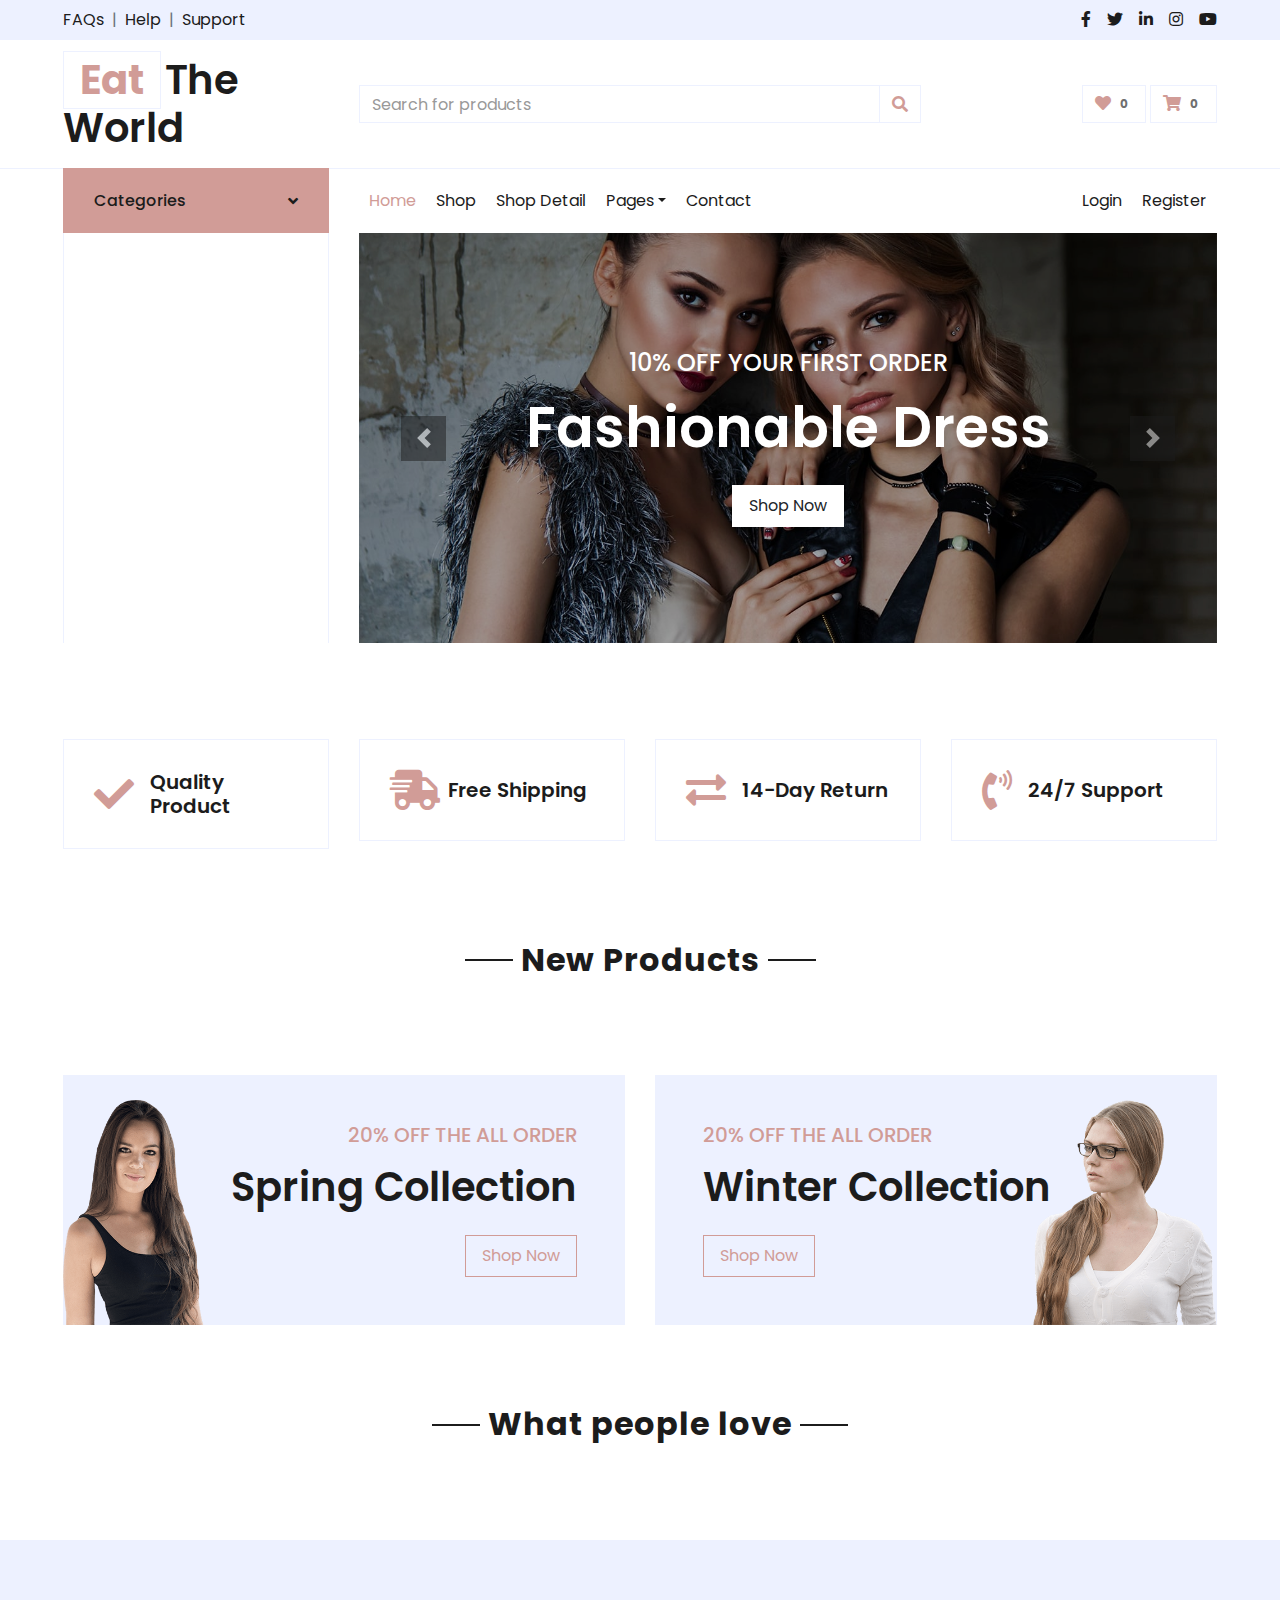
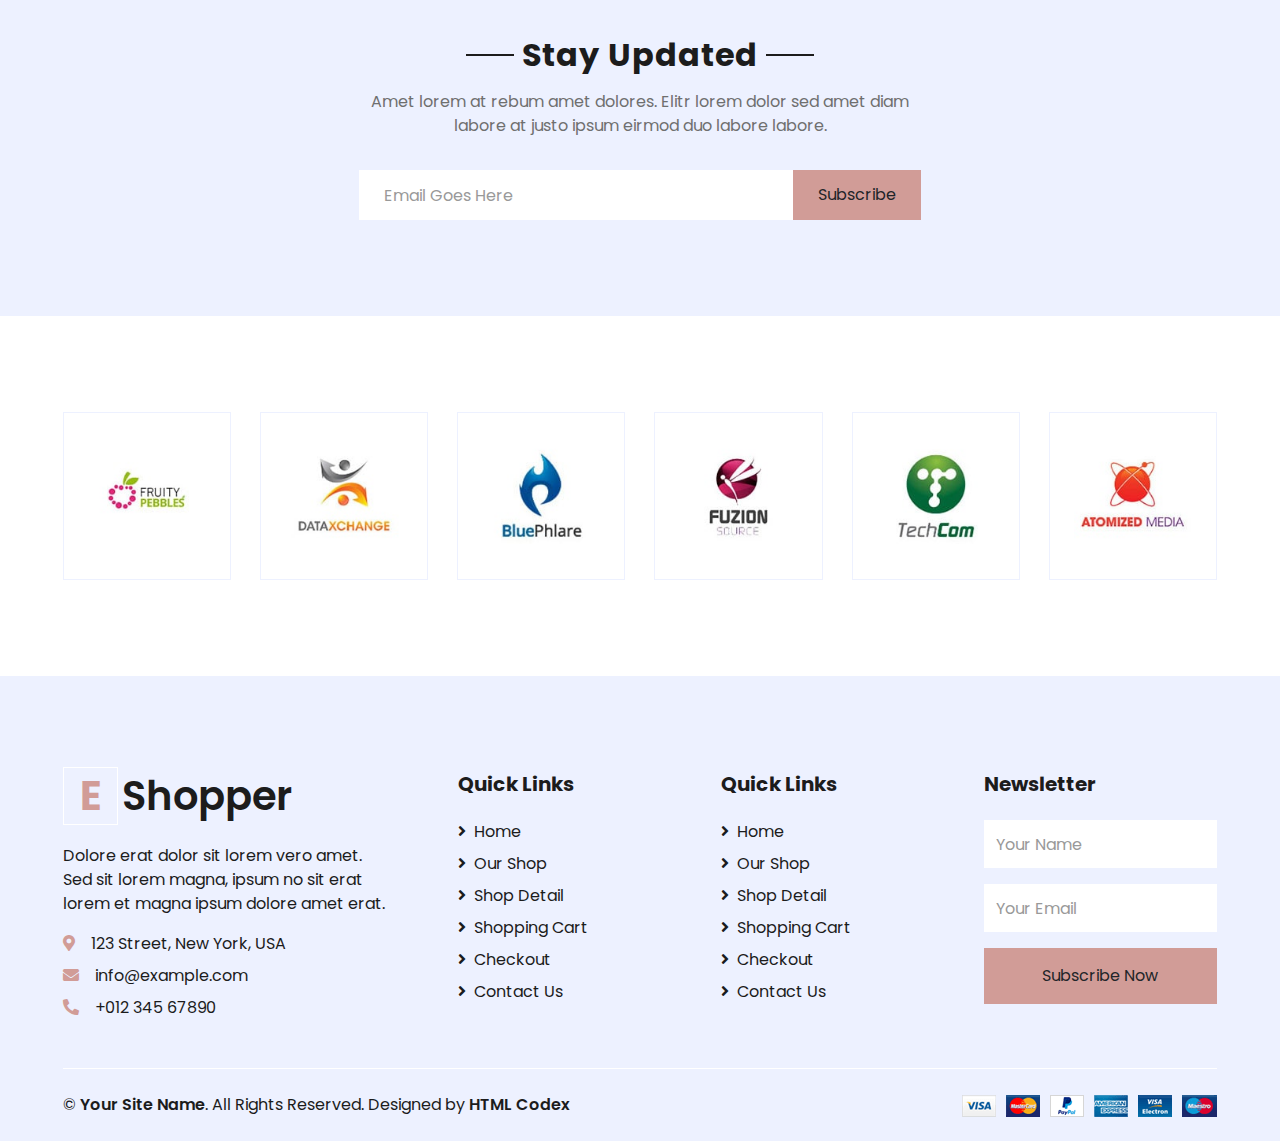
==== commit a2bb40b7: "add cart fe" ====
--- a/fe_case_md4/index.html
+++ b/fe_case_md4/index.html
@@ -58,7 +58,13 @@
             </div>
         </div>
         <div class="row align-items-center py-3 px-xl-5">
-            <div class="col-lg-9 col-6 text-left">
+            <div class="col-lg-3 d-none d-lg-block">
+                <a href="index.html" class="text-decoration-none">
+                    <h1 class="m-0 display-5 font-weight-semi-bold">
+                        <span class="text-primary font-weight-bold border px-3 mr-1">Eat</span>The World</h1>
+                </a>
+            </div>
+            <div class="col-lg-6 col-6 text-left">
                 <form action="">
                     <div class="input-group">
                         <input type="text" class="form-control" placeholder="Search for products">
@@ -88,8 +94,19 @@
     <!-- Navbar Start -->
     <div class="container-fluid mb-5">
         <div class="row border-top px-xl-5">
-
-            <div class="col-lg-12">
+            <div class="col-lg-3 d-none d-lg-block">
+                <a class="btn shadow-none d-flex align-items-center justify-content-between bg-primary text-white w-100"
+                   data-toggle="collapse" href="#navbar-vertical" style="height: 65px; margin-top: -1px; padding: 0 30px;">
+                    <h6 class="m-0">Categories</h6>
+                    <i class="fa fa-angle-down text-dark"></i>
+                </a>
+                <nav class="collapse show navbar navbar-vertical navbar-light align-items-start p-0 border border-top-0 border-bottom-0" id="navbar-vertical">
+                    <div class="navbar-nav w-100 overflow-hidden" style="height: 410px">
+                        <div class="navbar-nav w-100 overflow-hidden" style="height: 410px"></div>
+                    </div>
+                </nav>
+            </div>
+            <div class="col-lg-9">
                 <nav class="navbar navbar-expand-lg bg-light navbar-light py-3 py-lg-0 px-0">
                     <a href="" class="text-decoration-none d-block d-lg-none">
                         <h1 class="m-0 display-5 font-weight-semi-bold"><span class="text-primary font-weight-bold border px-3 mr-1">E</span>Shopper</h1>
@@ -120,7 +137,7 @@
                 <div id="header-carousel" class="carousel slide" data-ride="carousel">
                     <div class="carousel-inner">
                         <div class="carousel-item active" style="height: 410px;">
-                            <img class="img-fluid" src="../src/main/resources/static/image/8381424.jpg" alt="Image">
+                            <img class="img-fluid" src="img/carousel-1.jpg" alt="Image">
                             <div class="carousel-caption d-flex flex-column align-items-center justify-content-center">
                                 <div class="p-3" style="max-width: 700px;">
                                     <h4 class="text-light text-uppercase font-weight-medium mb-3">10% Off Your First Order</h4>
@@ -389,6 +406,7 @@
     <!-- Template Javascript -->
     <script src="js/main.js"></script>
     <script src="js/index.js"></script>
+    <script src="js/cart_user.js"></script>
 </body>
 
 </html>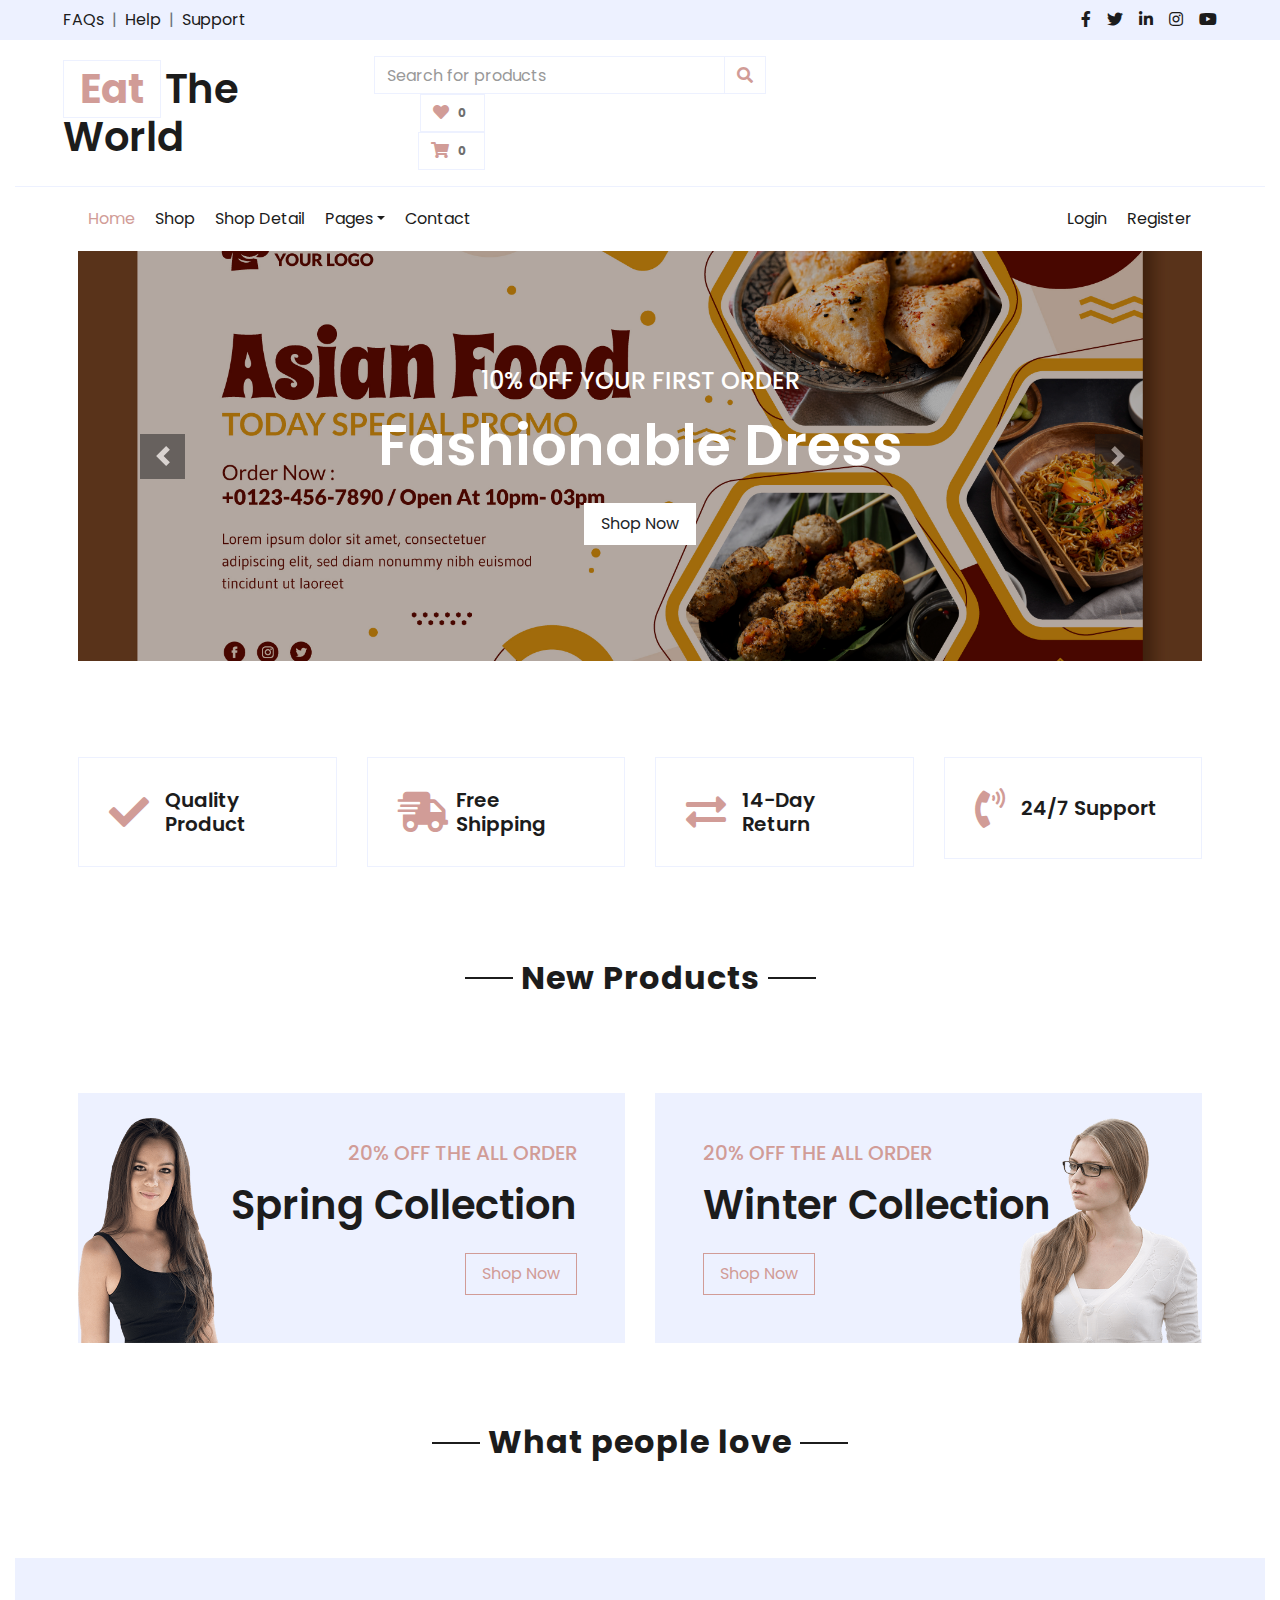
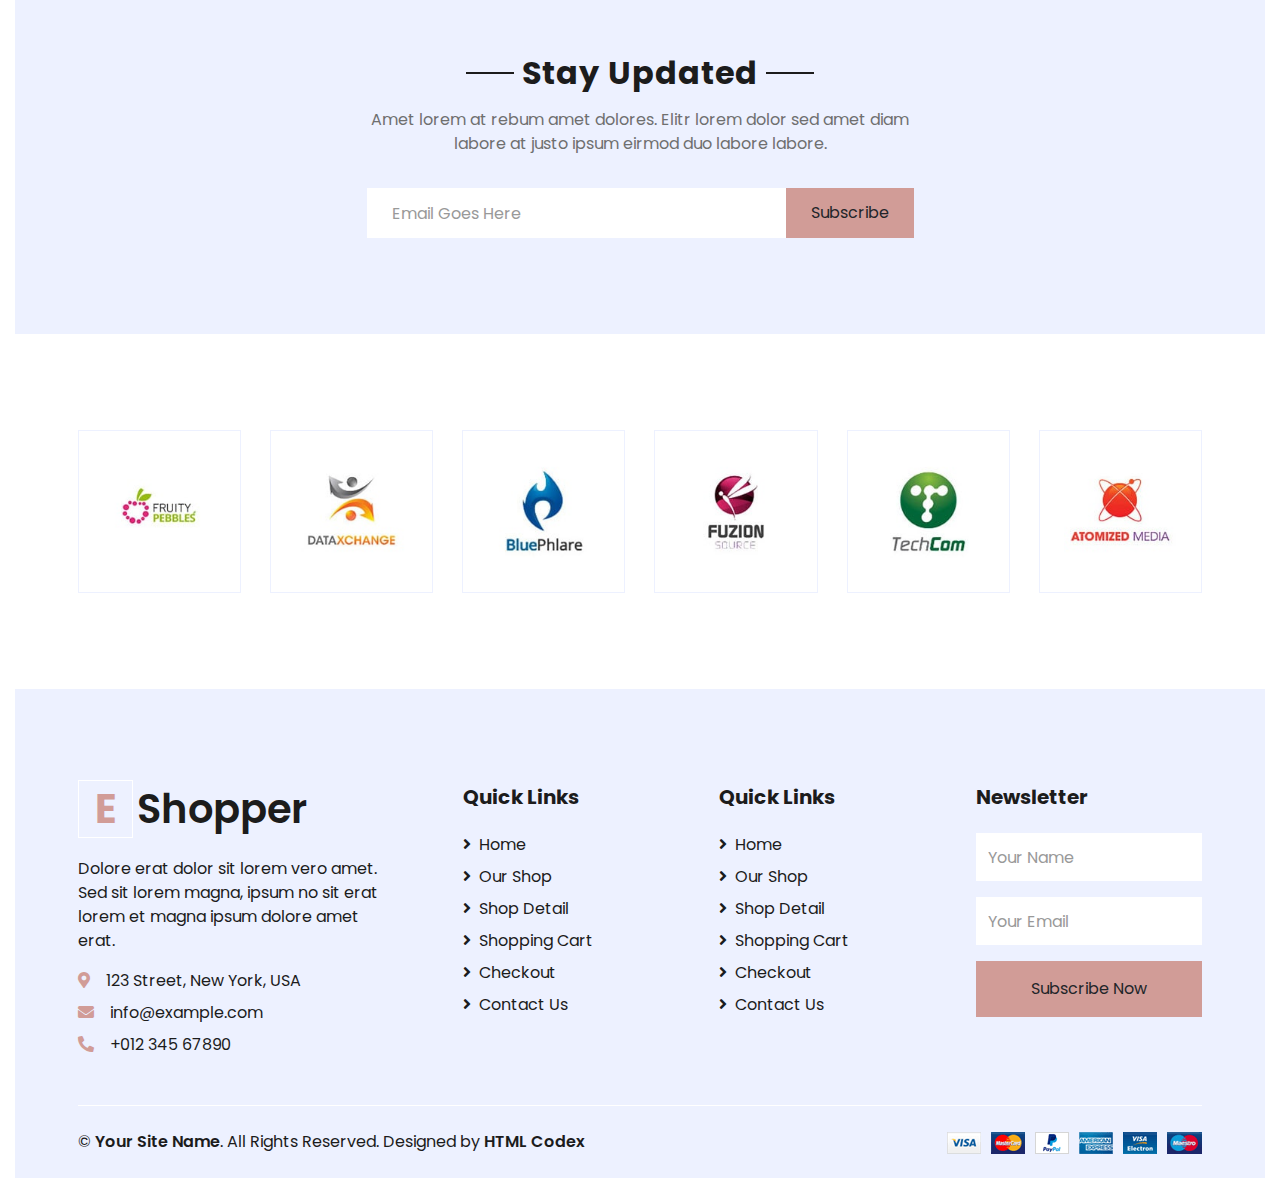
==== commit 8190fcd0: "pull dev thai" ====
--- a/fe_case_md4/index.html
+++ b/fe_case_md4/index.html
@@ -65,6 +65,7 @@
                 </a>
             </div>
             <div class="col-lg-6 col-6 text-left">
+            <div class="col-lg-9 col-6 text-left">
                 <form action="">
                     <div class="input-group">
                         <input type="text" class="form-control" placeholder="Search for products">
@@ -94,19 +95,8 @@
     <!-- Navbar Start -->
     <div class="container-fluid mb-5">
         <div class="row border-top px-xl-5">
-            <div class="col-lg-3 d-none d-lg-block">
-                <a class="btn shadow-none d-flex align-items-center justify-content-between bg-primary text-white w-100"
-                   data-toggle="collapse" href="#navbar-vertical" style="height: 65px; margin-top: -1px; padding: 0 30px;">
-                    <h6 class="m-0">Categories</h6>
-                    <i class="fa fa-angle-down text-dark"></i>
-                </a>
-                <nav class="collapse show navbar navbar-vertical navbar-light align-items-start p-0 border border-top-0 border-bottom-0" id="navbar-vertical">
-                    <div class="navbar-nav w-100 overflow-hidden" style="height: 410px">
-                        <div class="navbar-nav w-100 overflow-hidden" style="height: 410px"></div>
-                    </div>
-                </nav>
-            </div>
-            <div class="col-lg-9">
+
+            <div class="col-lg-12">
                 <nav class="navbar navbar-expand-lg bg-light navbar-light py-3 py-lg-0 px-0">
                     <a href="" class="text-decoration-none d-block d-lg-none">
                         <h1 class="m-0 display-5 font-weight-semi-bold"><span class="text-primary font-weight-bold border px-3 mr-1">E</span>Shopper</h1>
@@ -137,7 +127,7 @@
                 <div id="header-carousel" class="carousel slide" data-ride="carousel">
                     <div class="carousel-inner">
                         <div class="carousel-item active" style="height: 410px;">
-                            <img class="img-fluid" src="img/carousel-1.jpg" alt="Image">
+                            <img class="img-fluid" src="../src/main/resources/static/image/8381424.jpg" alt="Image">
                             <div class="carousel-caption d-flex flex-column align-items-center justify-content-center">
                                 <div class="p-3" style="max-width: 700px;">
                                     <h4 class="text-light text-uppercase font-weight-medium mb-3">10% Off Your First Order</h4>
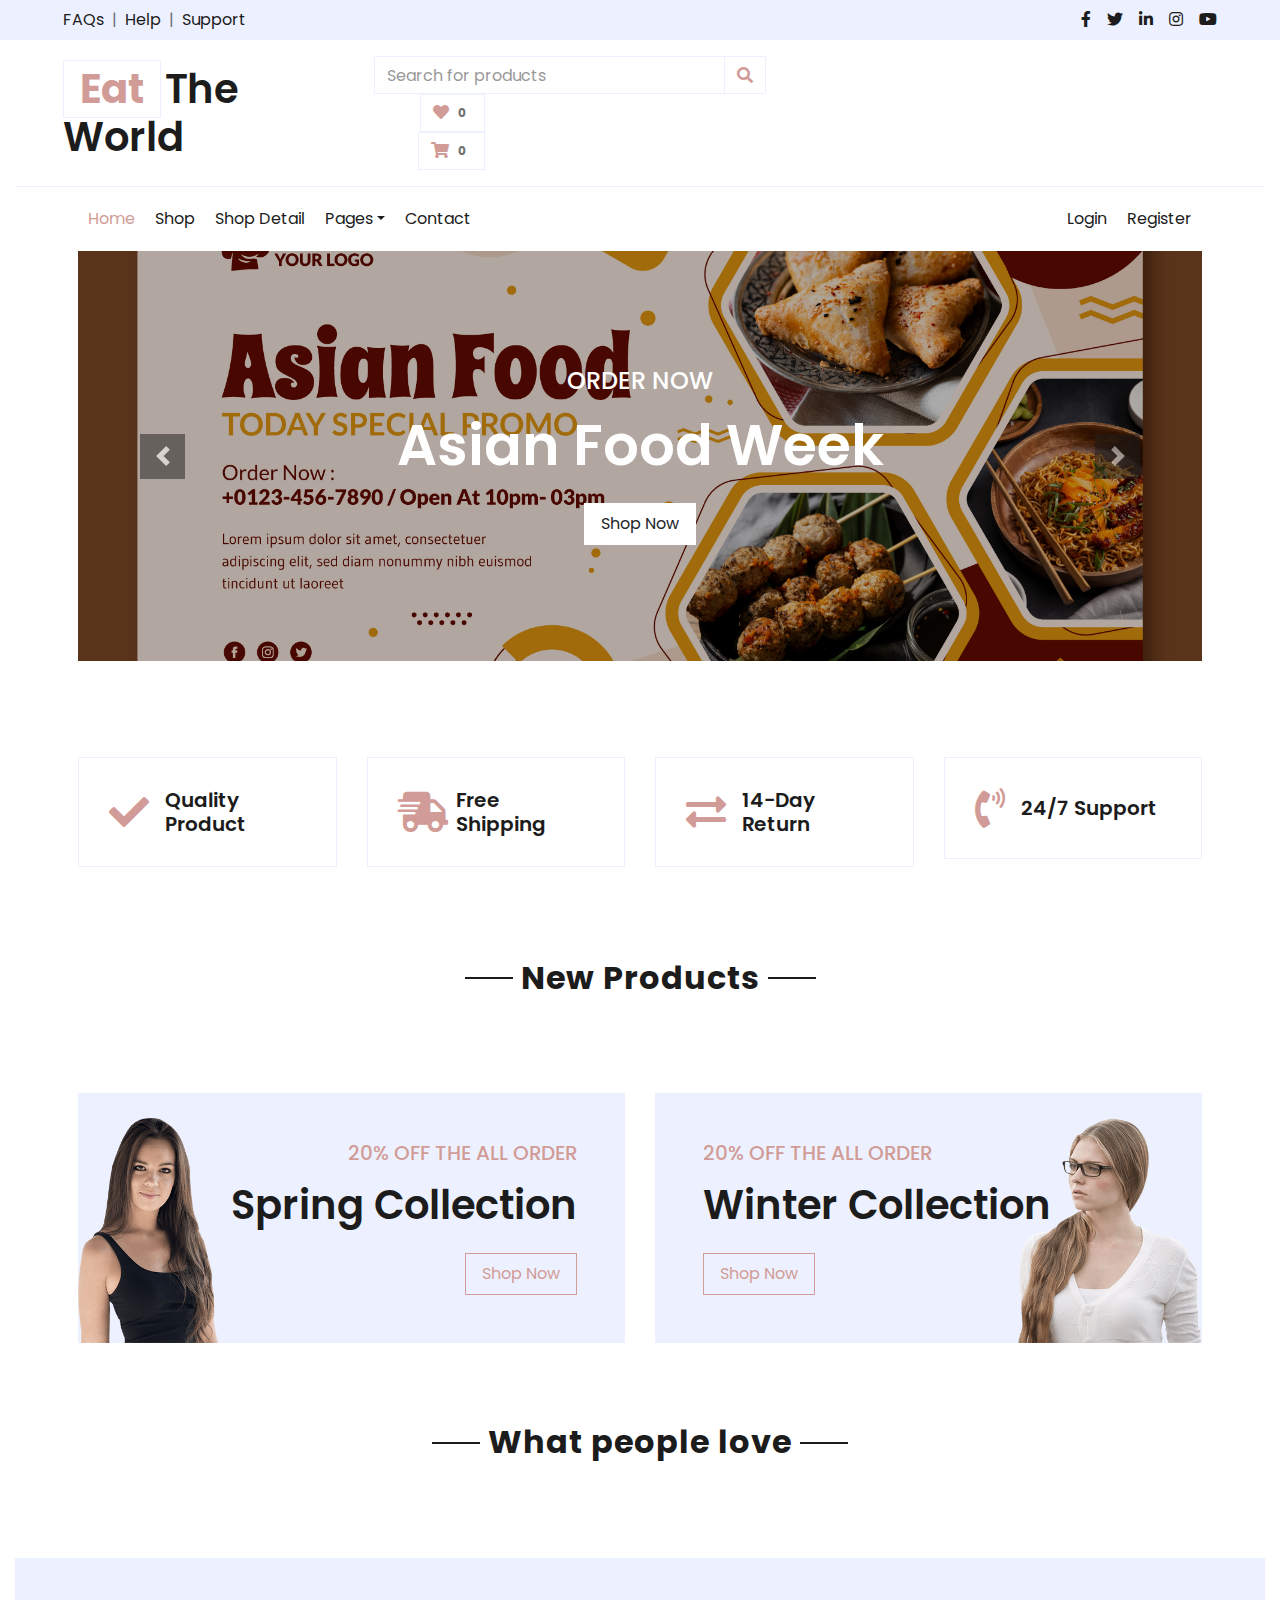
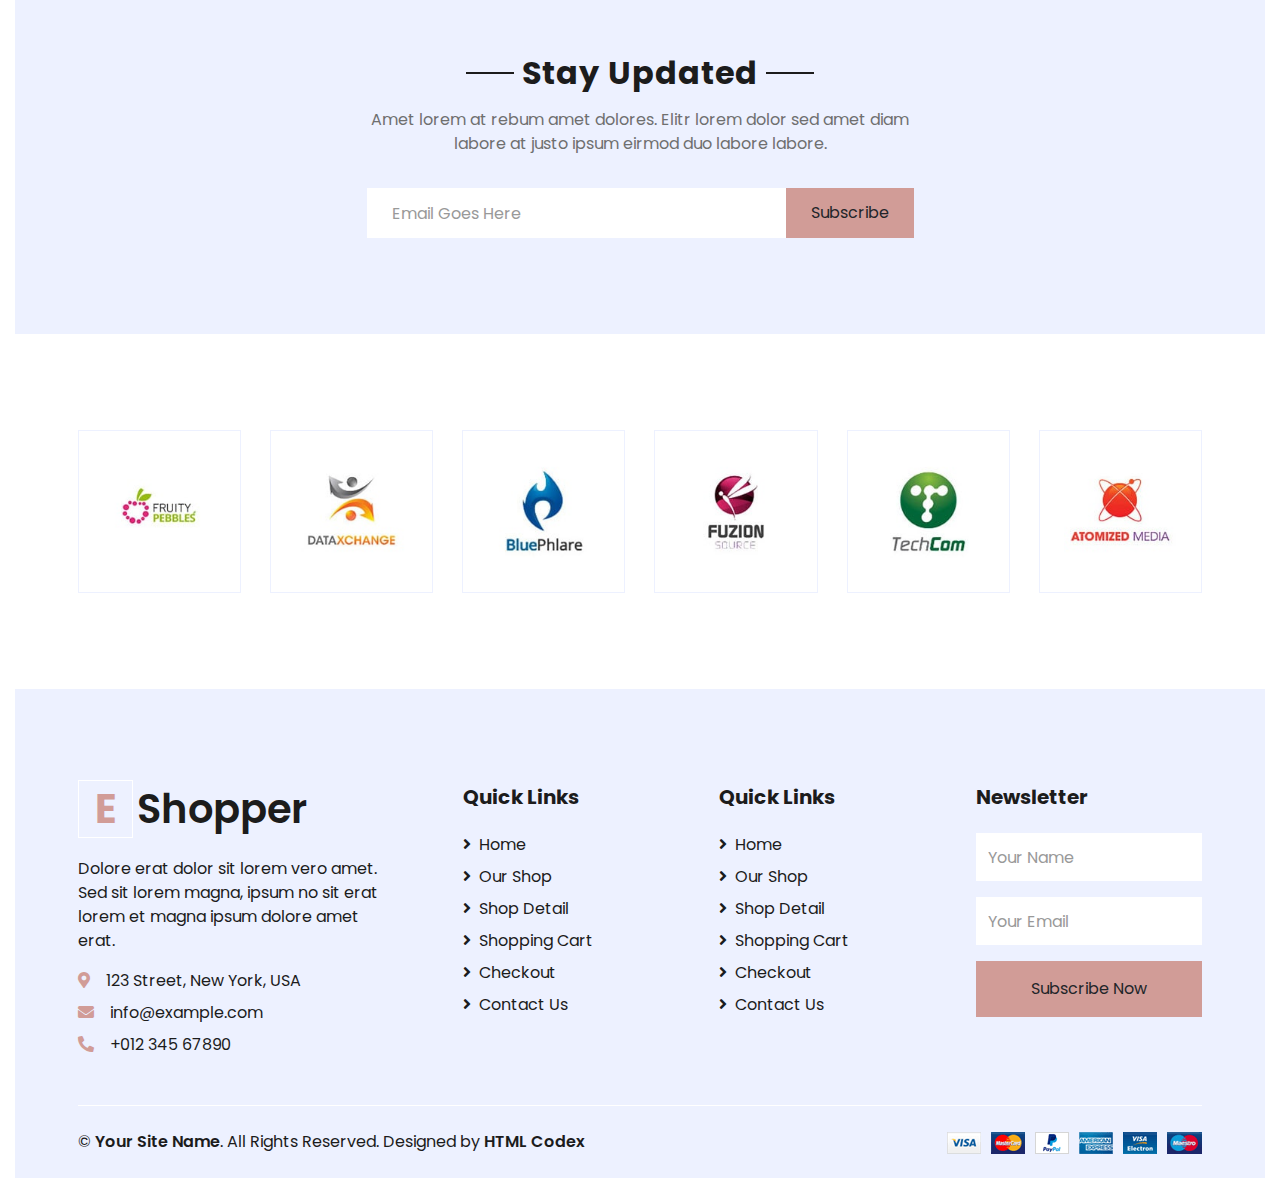
==== commit 12968a5c: "update" ====
--- a/fe_case_md4/index.html
+++ b/fe_case_md4/index.html
@@ -13,7 +13,8 @@
 
     <!-- Google Web Fonts -->
     <link rel="preconnect" href="https://fonts.gstatic.com">
-    <link href="https://fonts.googleapis.com/css2?family=Poppins:wght@100;200;300;400;500;600;700;800;900&display=swap" rel="stylesheet"> 
+    <link href="https://fonts.googleapis.com/css2?family=Poppins:wght@100;200;300;400;500;600;700;800;900&display=swap"
+          rel="stylesheet">
 
     <!-- Font Awesome -->
     <link href="https://cdnjs.cloudflare.com/ajax/libs/font-awesome/5.10.0/css/all.min.css" rel="stylesheet">
@@ -25,46 +26,45 @@
     <link href="css/style.css" rel="stylesheet">
 </head>
 <body>
-    <!-- Topbar Start -->
-    <div class="container-fluid">
-        <div class="row bg-secondary py-2 px-xl-5">
-            <div class="col-lg-6 d-none d-lg-block">
-                <div class="d-inline-flex align-items-center">
-                    <a class="text-dark" href="">FAQs</a>
-                    <span class="text-muted px-2">|</span>
-                    <a class="text-dark" href="">Help</a>
-                    <span class="text-muted px-2">|</span>
-                    <a class="text-dark" href="">Support</a>
-                </div>
-            </div>
-            <div class="col-lg-6 text-center text-lg-right">
-                <div class="d-inline-flex align-items-center">
-                    <a class="text-dark px-2" href="">
-                        <i class="fab fa-facebook-f"></i>
-                    </a>
-                    <a class="text-dark px-2" href="">
-                        <i class="fab fa-twitter"></i>
-                    </a>
-                    <a class="text-dark px-2" href="">
-                        <i class="fab fa-linkedin-in"></i>
-                    </a>
-                    <a class="text-dark px-2" href="">
-                        <i class="fab fa-instagram"></i>
-                    </a>
-                    <a class="text-dark pl-2" href="">
-                        <i class="fab fa-youtube"></i>
-                    </a>
-                </div>
-            </div>
-        </div>
-        <div class="row align-items-center py-3 px-xl-5">
-            <div class="col-lg-3 d-none d-lg-block">
-                <a href="index.html" class="text-decoration-none">
-                    <h1 class="m-0 display-5 font-weight-semi-bold">
-                        <span class="text-primary font-weight-bold border px-3 mr-1">Eat</span>The World</h1>
-                </a>
-            </div>
-            <div class="col-lg-6 col-6 text-left">
+<!-- Topbar Start -->
+<div class="container-fluid">
+    <div class="row bg-secondary py-2 px-xl-5">
+        <div class="col-lg-6 d-none d-lg-block">
+            <div class="d-inline-flex align-items-center">
+                <a class="text-dark" href="">FAQs</a>
+                <span class="text-muted px-2">|</span>
+                <a class="text-dark" href="">Help</a>
+                <span class="text-muted px-2">|</span>
+                <a class="text-dark" href="">Support</a>
+            </div>
+        </div>
+        <div class="col-lg-6 text-center text-lg-right">
+            <div class="d-inline-flex align-items-center">
+                <a class="text-dark px-2" href="">
+                    <i class="fab fa-facebook-f"></i>
+                </a>
+                <a class="text-dark px-2" href="">
+                    <i class="fab fa-twitter"></i>
+                </a>
+                <a class="text-dark px-2" href="">
+                    <i class="fab fa-linkedin-in"></i>
+                </a>
+                <a class="text-dark px-2" href="">
+                    <i class="fab fa-instagram"></i>
+                </a>
+                <a class="text-dark pl-2" href="">
+                    <i class="fab fa-youtube"></i>
+                </a>
+            </div>
+        </div>
+    </div>
+    <div class="row align-items-center py-3 px-xl-5">
+        <div class="col-lg-3 d-none d-lg-block">
+            <a href="index.html" class="text-decoration-none">
+                <h1 class="m-0 display-5 font-weight-semi-bold"><span class="text-primary font-weight-bold border px-3 mr-1">Eat</span>The World</h1>
+            </a>
+        </div>
+        <div class="col-lg-6 col-6 text-left">
             <div class="col-lg-9 col-6 text-left">
                 <form action="">
                     <div class="input-group">
@@ -99,7 +99,8 @@
             <div class="col-lg-12">
                 <nav class="navbar navbar-expand-lg bg-light navbar-light py-3 py-lg-0 px-0">
                     <a href="" class="text-decoration-none d-block d-lg-none">
-                        <h1 class="m-0 display-5 font-weight-semi-bold"><span class="text-primary font-weight-bold border px-3 mr-1">E</span>Shopper</h1>
+                        <h1 class="m-0 display-5 font-weight-semi-bold"><span
+                                class="text-primary font-weight-bold border px-3 mr-1">E</span>Shopper</h1>
                     </a>
                     <button type="button" class="navbar-toggler" data-toggle="collapse" data-target="#navbarCollapse">
                         <span class="navbar-toggler-icon"></span>
@@ -130,18 +131,18 @@
                             <img class="img-fluid" src="../src/main/resources/static/image/8381424.jpg" alt="Image">
                             <div class="carousel-caption d-flex flex-column align-items-center justify-content-center">
                                 <div class="p-3" style="max-width: 700px;">
-                                    <h4 class="text-light text-uppercase font-weight-medium mb-3">10% Off Your First Order</h4>
-                                    <h3 class="display-4 text-white font-weight-semi-bold mb-4">Fashionable Dress</h3>
+                                    <h4 class="text-light text-uppercase font-weight-medium mb-3">Order Now</h4>
+                                    <h3 class="display-4 text-white font-weight-semi-bold mb-4">Asian Food Week</h3>
                                     <a href="" class="btn btn-light py-2 px-3">Shop Now</a>
                                 </div>
                             </div>
                         </div>
                         <div class="carousel-item" style="height: 410px;">
-                            <img class="img-fluid" src="img/carousel-2.jpg" alt="Image">
+                            <img class="img-fluid" src="../src/main/resources/static/image/7882701.jpg" alt="Image">
                             <div class="carousel-caption d-flex flex-column align-items-center justify-content-center">
                                 <div class="p-3" style="max-width: 700px;">
-                                    <h4 class="text-light text-uppercase font-weight-medium mb-3">10% Off Your First Order</h4>
-                                    <h3 class="display-4 text-white font-weight-semi-bold mb-4">Reasonable Price</h3>
+                                    <h4 class="text-light text-uppercase font-weight-medium mb-3">Order Now</h4>
+                                    <h3 class="display-4 text-white font-weight-semi-bold mb-4">Healthy Food</h3>
                                     <a href="" class="btn btn-light py-2 px-3">Shop Now</a>
                                 </div>
                             </div>
@@ -254,7 +255,8 @@
             <div class="col-md-6 col-12 py-5">
                 <div class="text-center mb-2 pb-2">
                     <h2 class="section-title px-5 mb-3"><span class="bg-secondary px-2">Stay Updated</span></h2>
-                    <p>Amet lorem at rebum amet dolores. Elitr lorem dolor sed amet diam labore at justo ipsum eirmod duo labore labore.</p>
+                    <p>Amet lorem at rebum amet dolores. Elitr lorem dolor sed amet diam labore at justo ipsum eirmod
+                        duo labore labore.</p>
                 </div>
                 <form action="">
                     <div class="input-group">
@@ -270,9 +272,6 @@
     <!-- Subscribe End -->
 
 
-
-
-
     <!-- Vendor Start -->
     <div class="container-fluid py-5">
         <div class="row px-xl-5">
@@ -314,9 +313,11 @@
         <div class="row px-xl-5 pt-5">
             <div class="col-lg-4 col-md-12 mb-5 pr-3 pr-xl-5">
                 <a href="" class="text-decoration-none">
-                    <h1 class="mb-4 display-5 font-weight-semi-bold"><span class="text-primary font-weight-bold border border-white px-3 mr-1">E</span>Shopper</h1>
-                </a>
-                <p>Dolore erat dolor sit lorem vero amet. Sed sit lorem magna, ipsum no sit erat lorem et magna ipsum dolore amet erat.</p>
+                    <h1 class="mb-4 display-5 font-weight-semi-bold"><span
+                            class="text-primary font-weight-bold border border-white px-3 mr-1">E</span>Shopper</h1>
+                </a>
+                <p>Dolore erat dolor sit lorem vero amet. Sed sit lorem magna, ipsum no sit erat lorem et magna ipsum
+                    dolore amet erat.</p>
                 <p class="mb-2"><i class="fa fa-map-marker-alt text-primary mr-3"></i>123 Street, New York, USA</p>
                 <p class="mb-2"><i class="fa fa-envelope text-primary mr-3"></i>info@example.com</p>
                 <p class="mb-0"><i class="fa fa-phone-alt text-primary mr-3"></i>+012 345 67890</p>
@@ -327,36 +328,46 @@
                         <h5 class="font-weight-bold text-dark mb-4">Quick Links</h5>
                         <div class="d-flex flex-column justify-content-start">
                             <a class="text-dark mb-2" href="index.html"><i class="fa fa-angle-right mr-2"></i>Home</a>
-                            <a class="text-dark mb-2" href="shop.html"><i class="fa fa-angle-right mr-2"></i>Our Shop</a>
-                            <a class="text-dark mb-2" href="detail.html"><i class="fa fa-angle-right mr-2"></i>Shop Detail</a>
-                            <a class="text-dark mb-2" href="cart.html"><i class="fa fa-angle-right mr-2"></i>Shopping Cart</a>
+                            <a class="text-dark mb-2" href="shop.html"><i class="fa fa-angle-right mr-2"></i>Our
+                                Shop</a>
+                            <a class="text-dark mb-2" href="detail.html"><i class="fa fa-angle-right mr-2"></i>Shop
+                                Detail</a>
+                            <a class="text-dark mb-2" href="cart.html"><i class="fa fa-angle-right mr-2"></i>Shopping
+                                Cart</a>
                             <a class="text-dark mb-2" href="checkout.html"><i class="fa fa-angle-right mr-2"></i>Checkout</a>
-                            <a class="text-dark" href="save_merchant.html"><i class="fa fa-angle-right mr-2"></i>Contact Us</a>
+                            <a class="text-dark" href="save_merchant.html"><i class="fa fa-angle-right mr-2"></i>Contact
+                                Us</a>
                         </div>
                     </div>
                     <div class="col-md-4 mb-5">
                         <h5 class="font-weight-bold text-dark mb-4">Quick Links</h5>
                         <div class="d-flex flex-column justify-content-start">
                             <a class="text-dark mb-2" href="index.html"><i class="fa fa-angle-right mr-2"></i>Home</a>
-                            <a class="text-dark mb-2" href="shop.html"><i class="fa fa-angle-right mr-2"></i>Our Shop</a>
-                            <a class="text-dark mb-2" href="detail.html"><i class="fa fa-angle-right mr-2"></i>Shop Detail</a>
-                            <a class="text-dark mb-2" href="cart.html"><i class="fa fa-angle-right mr-2"></i>Shopping Cart</a>
+                            <a class="text-dark mb-2" href="shop.html"><i class="fa fa-angle-right mr-2"></i>Our
+                                Shop</a>
+                            <a class="text-dark mb-2" href="detail.html"><i class="fa fa-angle-right mr-2"></i>Shop
+                                Detail</a>
+                            <a class="text-dark mb-2" href="cart.html"><i class="fa fa-angle-right mr-2"></i>Shopping
+                                Cart</a>
                             <a class="text-dark mb-2" href="checkout.html"><i class="fa fa-angle-right mr-2"></i>Checkout</a>
-                            <a class="text-dark" href="save_merchant.html"><i class="fa fa-angle-right mr-2"></i>Contact Us</a>
+                            <a class="text-dark" href="save_merchant.html"><i class="fa fa-angle-right mr-2"></i>Contact
+                                Us</a>
                         </div>
                     </div>
                     <div class="col-md-4 mb-5">
                         <h5 class="font-weight-bold text-dark mb-4">Newsletter</h5>
                         <form action="">
                             <div class="form-group">
-                                <input type="text" class="form-control border-0 py-4" placeholder="Your Name" required="required" />
+                                <input type="text" class="form-control border-0 py-4" placeholder="Your Name"
+                                       required="required"/>
                             </div>
                             <div class="form-group">
                                 <input type="email" class="form-control border-0 py-4" placeholder="Your Email"
-                                    required="required" />
+                                       required="required"/>
                             </div>
                             <div>
-                                <button class="btn btn-primary btn-block border-0 py-3" type="submit">Subscribe Now</button>
+                                <button class="btn btn-primary btn-block border-0 py-3" type="submit">Subscribe Now
+                                </button>
                             </div>
                         </form>
                     </div>
@@ -366,7 +377,8 @@
         <div class="row border-top border-light mx-xl-5 py-4">
             <div class="col-md-6 px-xl-0">
                 <p class="mb-md-0 text-center text-md-left text-dark">
-                    &copy; <a class="text-dark font-weight-semi-bold" href="#">Your Site Name</a>. All Rights Reserved. Designed
+                    &copy; <a class="text-dark font-weight-semi-bold" href="#">Your Site Name</a>. All Rights Reserved.
+                    Designed
                     by
                     <a class="text-dark font-weight-semi-bold" href="https://htmlcodex.com">HTML Codex</a>
                 </p>
@@ -376,27 +388,28 @@
             </div>
         </div>
     </div>
-    <!-- Footer End -->
-
-
-    <!-- Back to Top -->
-    <a href="#" class="btn btn-primary back-to-top"><i class="fa fa-angle-double-up"></i></a>
-
-
-    <!-- JavaScript Libraries -->
-    <script src="https://code.jquery.com/jquery-3.4.1.min.js"></script>
-    <script src="https://stackpath.bootstrapcdn.com/bootstrap/4.4.1/js/bootstrap.bundle.min.js"></script>
-    <script src="lib/easing/easing.min.js"></script>
-    <script src="lib/owlcarousel/owl.carousel.min.js"></script>
-
-    <!-- Contact Javascript File -->
-    <script src="mail/jqBootstrapValidation.min.js"></script>
-    <script src="mail/contact.js"></script>
-
-    <!-- Template Javascript -->
-    <script src="js/main.js"></script>
-    <script src="js/index.js"></script>
-    <script src="js/cart_user.js"></script>
+</div>
+<!-- Footer End -->
+
+
+<!-- Back to Top -->
+<a href="#" class="btn btn-primary back-to-top"><i class="fa fa-angle-double-up"></i></a>
+
+
+<!-- JavaScript Libraries -->
+<script src="https://code.jquery.com/jquery-3.4.1.min.js"></script>
+<script src="https://stackpath.bootstrapcdn.com/bootstrap/4.4.1/js/bootstrap.bundle.min.js"></script>
+<script src="lib/easing/easing.min.js"></script>
+<script src="lib/owlcarousel/owl.carousel.min.js"></script>
+
+<!-- Contact Javascript File -->
+<script src="mail/jqBootstrapValidation.min.js"></script>
+<script src="mail/contact.js"></script>
+
+<!-- Template Javascript -->
+<script src="js/main.js"></script>
+<script src="js/index.js"></script>
+<script src="js/cart_user.js"></script>
 </body>
 
 </html>